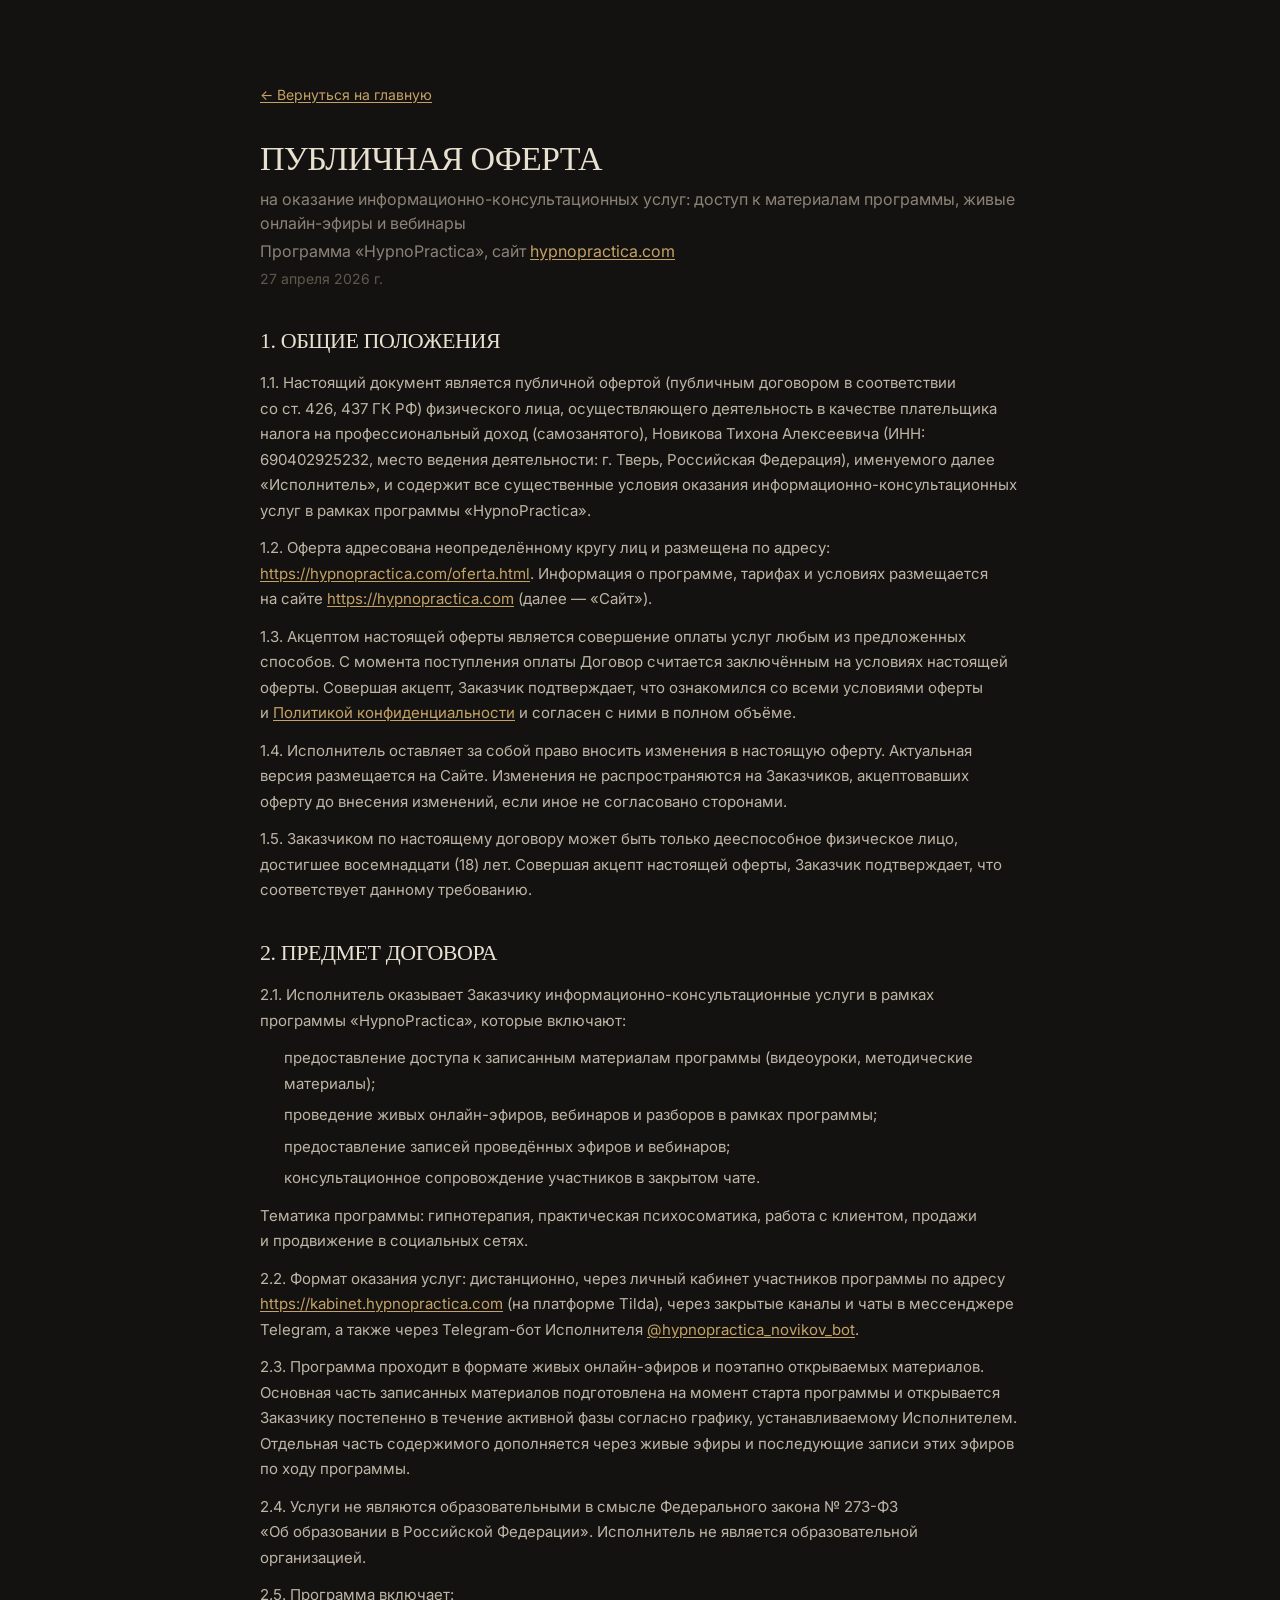
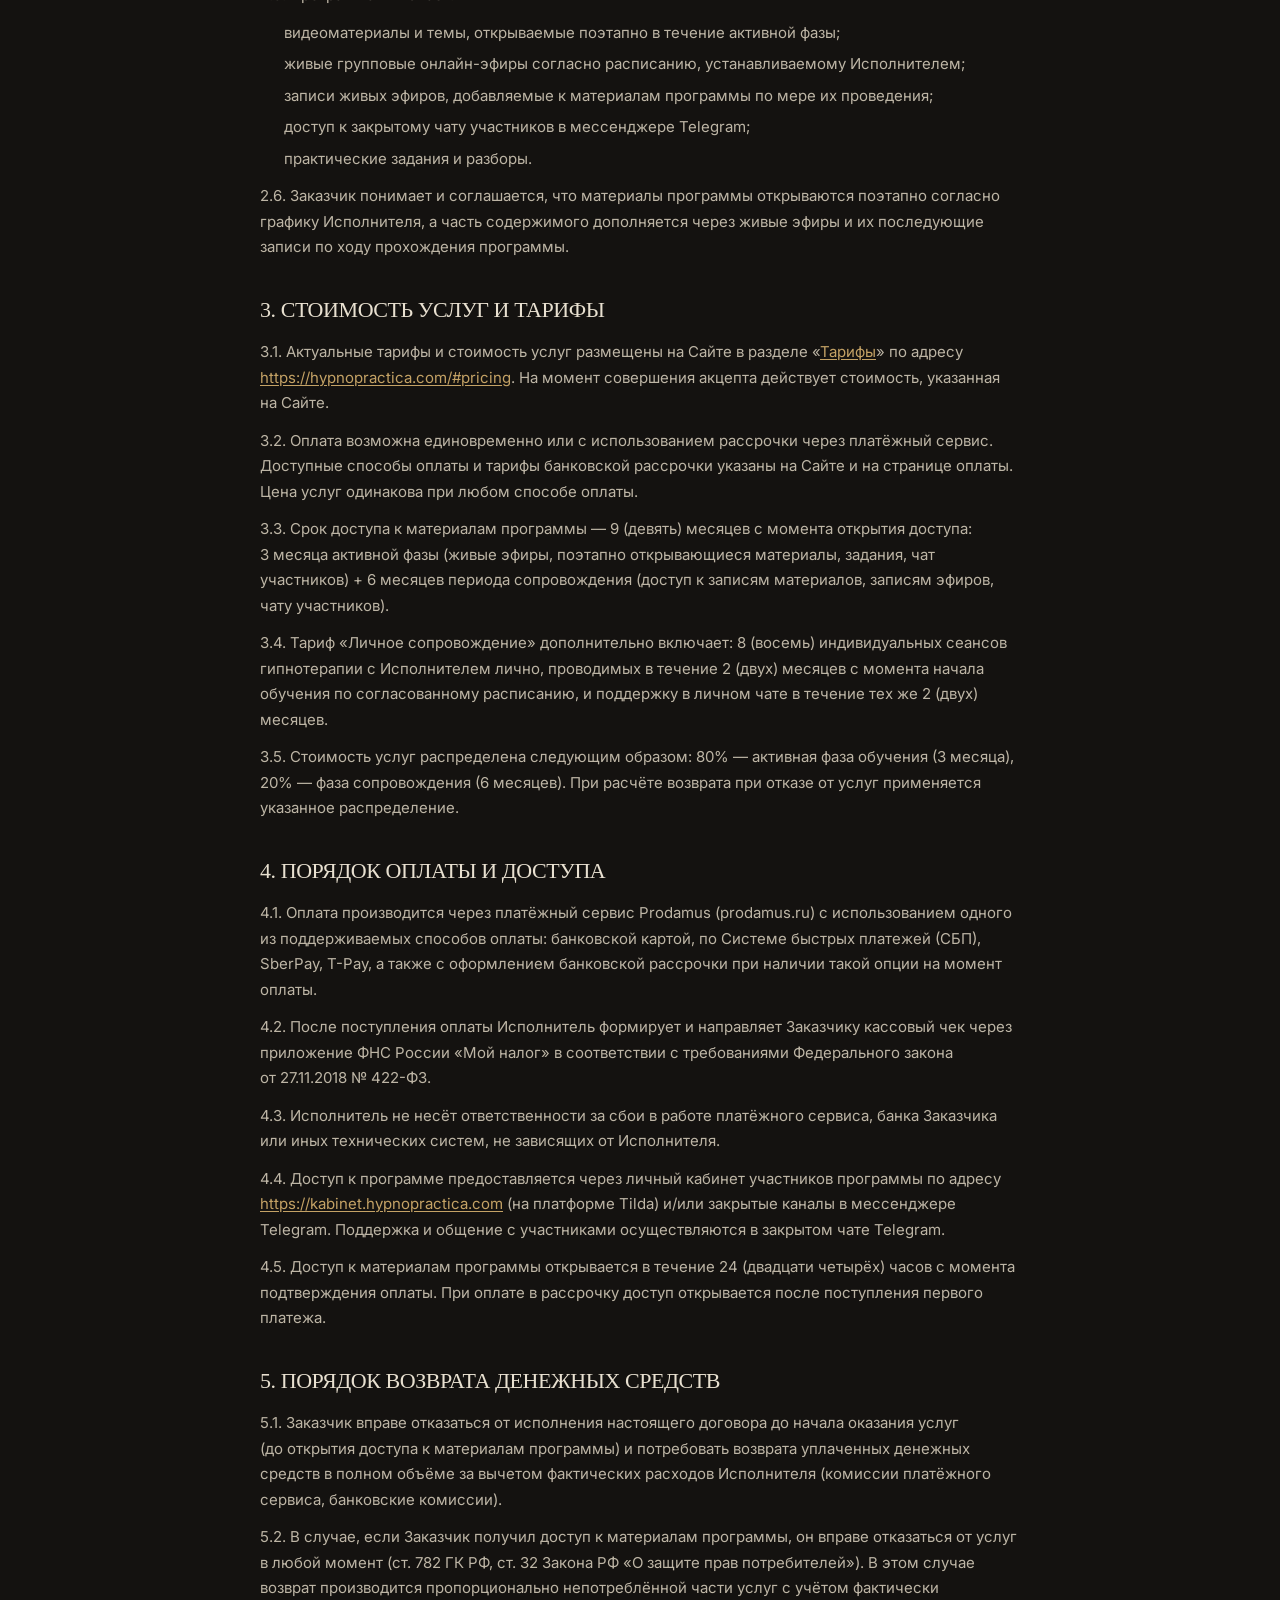
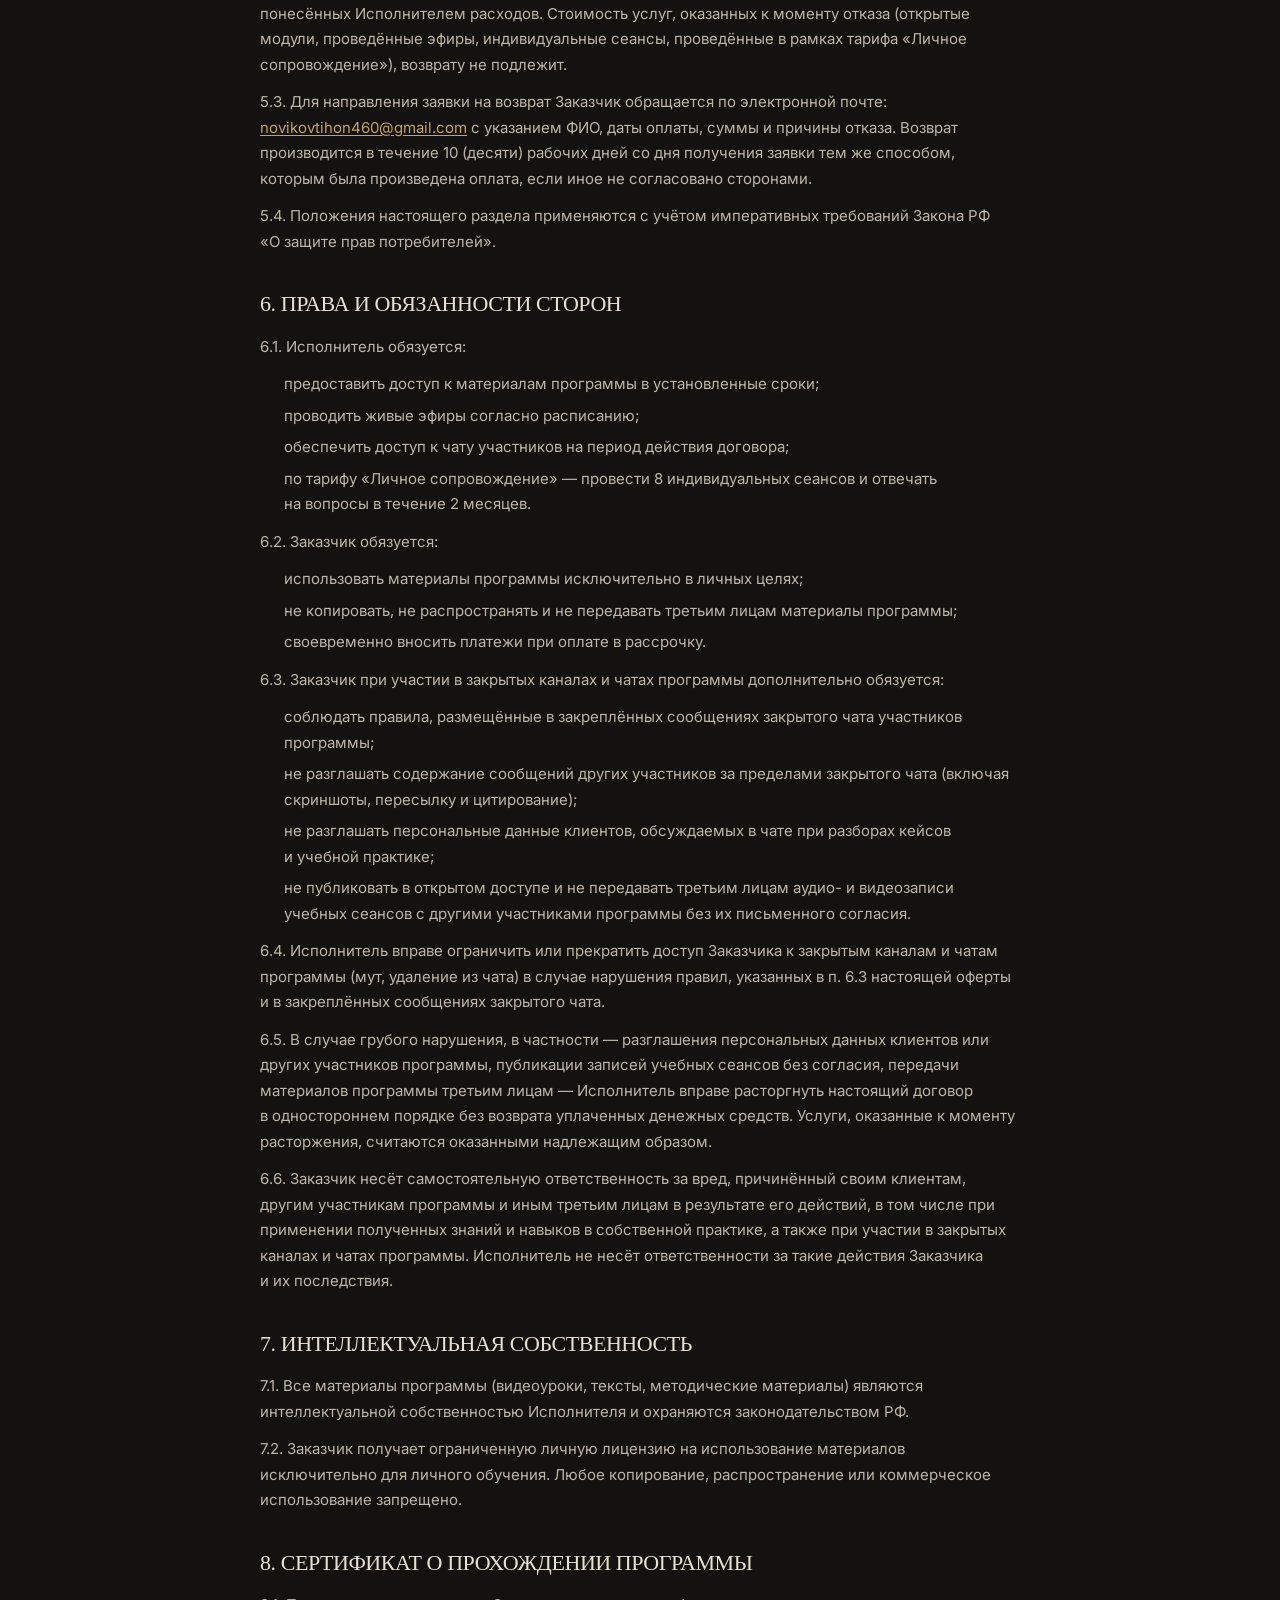
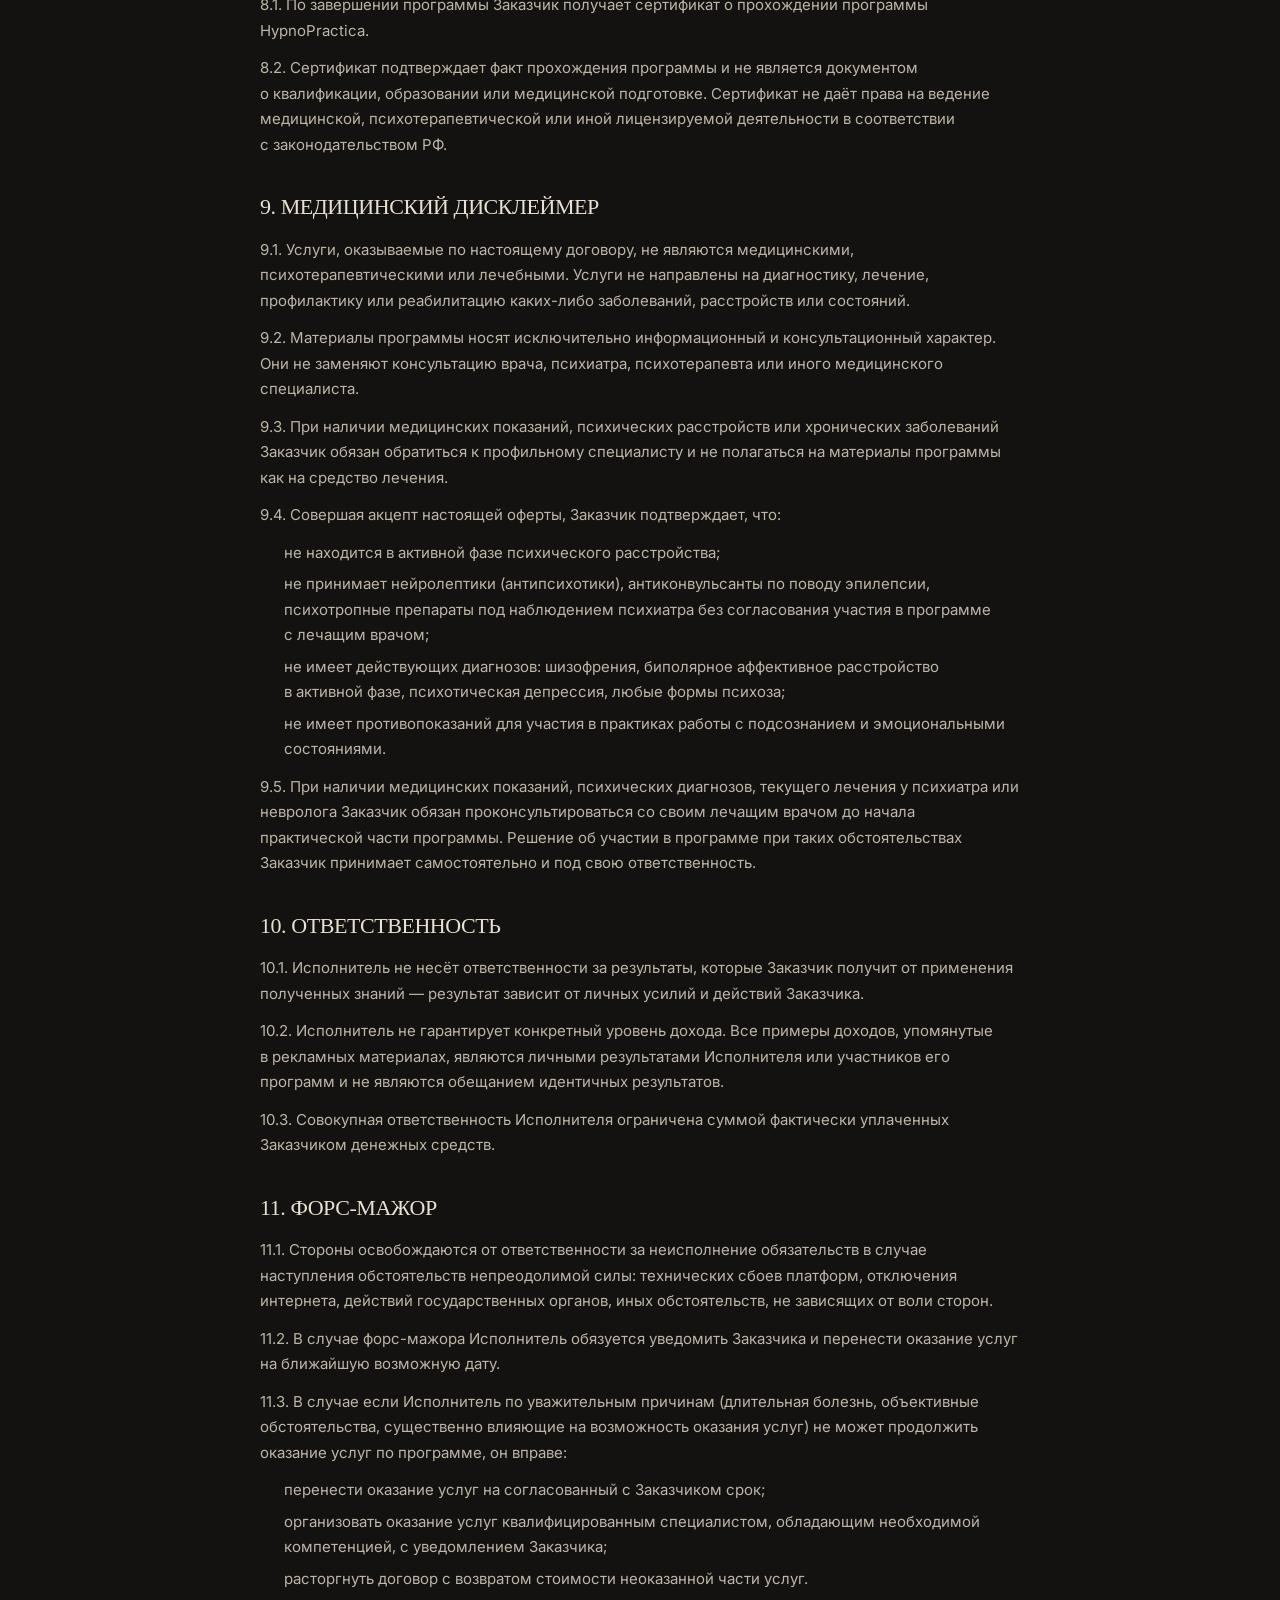
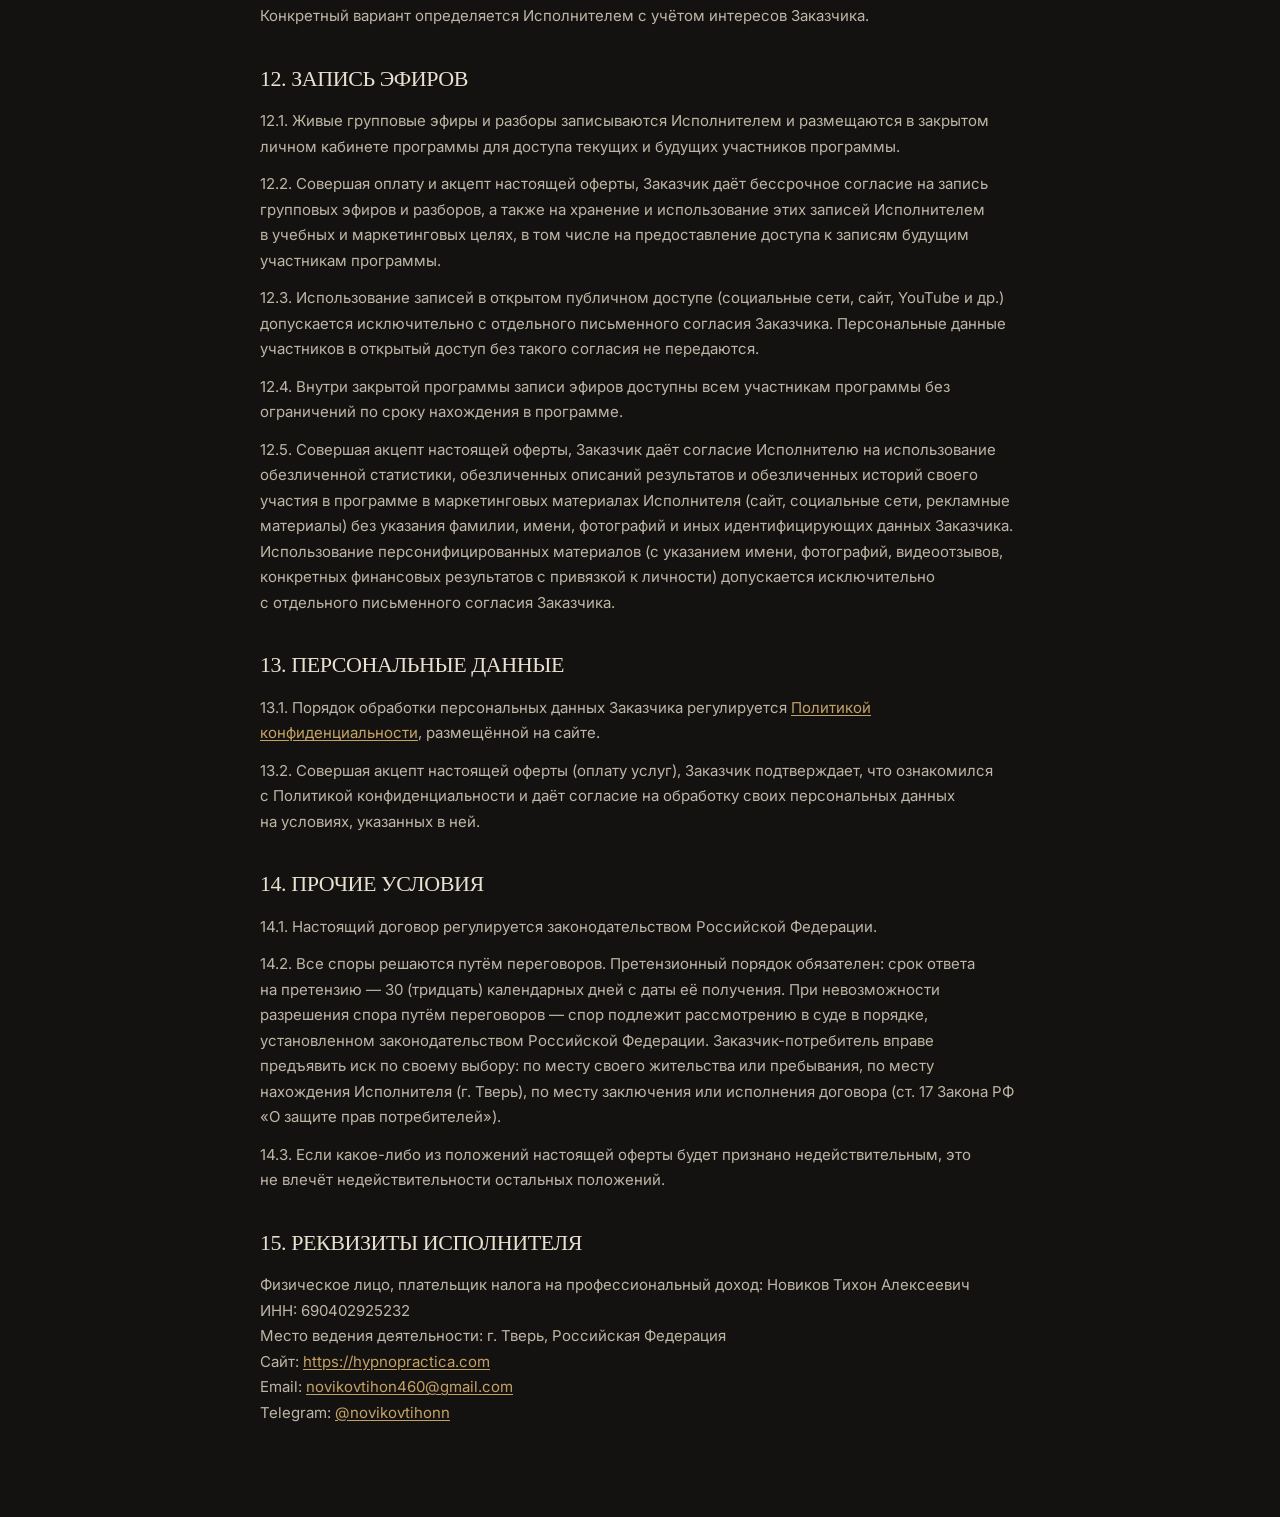
==== oferta.html @ 37e0759c "oferta: добавить п. 3.5 о распределении стоимости (80/20) Новый пункт фиксирует распределение стоимо" ====
<!DOCTYPE html>
<html lang="ru">
<head>
  <meta charset="UTF-8">
  <meta name="viewport" content="width=device-width, initial-scale=1.0">
  <title>Публичная оферта — HypnoPractica</title>
  <link rel="preconnect" href="https://fonts.googleapis.com">
  <link rel="preconnect" href="https://fonts.gstatic.com" crossorigin>
  <link href="https://fonts.googleapis.com/css2?family=Inter:wght@400;500;600;700&display=swap" rel="stylesheet">
  <link rel="stylesheet" href="css/reset.css">
  <link rel="stylesheet" href="css/variables.css">
  <link rel="stylesheet" href="css/global.css">
  <link rel="icon" href="img/favicon.svg" type="image/svg+xml">
  <style>
    .legal { max-width: 800px; margin: 0 auto; padding: 80px 20px 80px; }
    .legal h1 { font-family: var(--font-heading); font-size: clamp(26px, 3vw, 34px); color: var(--color-text); margin-bottom: 8px; letter-spacing: var(--tracking-tight); }
    .legal .legal__subtitle { font-size: 16px; color: var(--color-text-secondary); margin-bottom: 4px; line-height: 1.5; }
    .legal .legal__date { font-size: 14px; color: var(--color-text-muted); margin-bottom: 32px; }
    .legal h2 { font-family: var(--font-heading); font-size: clamp(18px, 2vw, 22px); color: var(--color-text); margin-top: 36px; margin-bottom: 16px; letter-spacing: var(--tracking-tight); }
    .legal p { color: var(--color-text-body); margin-bottom: 12px; line-height: var(--leading-normal); font-size: 15px; }
    .legal ul { padding-left: 24px; margin-bottom: 12px; }
    .legal li { color: var(--color-text-body); margin-bottom: 6px; line-height: var(--leading-normal); font-size: 15px; }
    .legal a { color: var(--color-gold); text-decoration: underline; text-underline-offset: 2px; }
    .legal a:hover { color: var(--color-gold-hover); }
    .legal__back { display: inline-block; margin-bottom: 32px; color: var(--color-gold); font-size: 14px; text-decoration: none; }
    .legal__back:hover { color: var(--color-gold-hover); }
  </style>
</head>
<body>
  <div class="legal">
    <a href="/" class="legal__back">&larr; Вернуться на главную</a>
    <h1>ПУБЛИЧНАЯ ОФЕРТА</h1>
    <p class="legal__subtitle">на оказание информационно-консультационных услуг: доступ к материалам программы, живые онлайн-эфиры и вебинары</p>
    <p class="legal__subtitle">Программа &laquo;HypnoPractica&raquo;, сайт <a href="https://hypnopractica.com">hypnopractica.com</a></p>
    <p class="legal__date">27 апреля 2026 г.</p>

    <h2>1. ОБЩИЕ ПОЛОЖЕНИЯ</h2>
    <p>1.1. Настоящий документ является публичной офертой (публичным договором в&nbsp;соответствии со&nbsp;ст.&nbsp;426, 437 ГК&nbsp;РФ) физического лица, осуществляющего деятельность в&nbsp;качестве плательщика налога на&nbsp;профессиональный доход (самозанятого), Новикова Тихона Алексеевича (ИНН: 690402925232, место ведения деятельности: г.&nbsp;Тверь, Российская Федерация), именуемого далее &laquo;Исполнитель&raquo;, и&nbsp;содержит все существенные условия оказания информационно-консультационных услуг в&nbsp;рамках программы &laquo;HypnoPractica&raquo;.</p>
    <p>1.2. Оферта адресована неопределённому кругу лиц и&nbsp;размещена по&nbsp;адресу: <a href="https://hypnopractica.com/oferta.html">https://hypnopractica.com/oferta.html</a>. Информация о&nbsp;программе, тарифах и&nbsp;условиях размещается на&nbsp;сайте <a href="https://hypnopractica.com">https://hypnopractica.com</a> (далее&nbsp;&mdash; &laquo;Сайт&raquo;).</p>
    <p>1.3. Акцептом настоящей оферты является совершение оплаты услуг любым из&nbsp;предложенных способов. С&nbsp;момента поступления оплаты Договор считается заключённым на&nbsp;условиях настоящей оферты. Совершая акцепт, Заказчик подтверждает, что ознакомился со&nbsp;всеми условиями оферты и&nbsp;<a href="privacy.html">Политикой конфиденциальности</a> и&nbsp;согласен с&nbsp;ними в&nbsp;полном объёме.</p>
    <p>1.4. Исполнитель оставляет за&nbsp;собой право вносить изменения в&nbsp;настоящую оферту. Актуальная версия размещается на&nbsp;Сайте. Изменения не&nbsp;распространяются на&nbsp;Заказчиков, акцептовавших оферту до&nbsp;внесения изменений, если иное не&nbsp;согласовано сторонами.</p>
    <p>1.5. Заказчиком по&nbsp;настоящему договору может быть только дееспособное физическое лицо, достигшее восемнадцати (18) лет. Совершая акцепт настоящей оферты, Заказчик подтверждает, что соответствует данному требованию.</p>

    <h2>2. ПРЕДМЕТ ДОГОВОРА</h2>
    <p>2.1. Исполнитель оказывает Заказчику информационно-консультационные услуги в&nbsp;рамках программы &laquo;HypnoPractica&raquo;, которые включают:</p>
    <ul>
      <li>предоставление доступа к&nbsp;записанным материалам программы (видеоуроки, методические материалы);</li>
      <li>проведение живых онлайн-эфиров, вебинаров и&nbsp;разборов в&nbsp;рамках программы;</li>
      <li>предоставление записей проведённых эфиров и&nbsp;вебинаров;</li>
      <li>консультационное сопровождение участников в&nbsp;закрытом чате.</li>
    </ul>
    <p>Тематика программы: гипнотерапия, практическая психосоматика, работа с&nbsp;клиентом, продажи и&nbsp;продвижение в&nbsp;социальных сетях.</p>
    <p>2.2. Формат оказания услуг: дистанционно, через личный кабинет участников программы по&nbsp;адресу <a href="https://kabinet.hypnopractica.com">https://kabinet.hypnopractica.com</a> (на&nbsp;платформе Tilda), через закрытые каналы и&nbsp;чаты в&nbsp;мессенджере Telegram, а&nbsp;также через Telegram-бот Исполнителя <a href="https://t.me/hypnopractica_novikov_bot">@hypnopractica_novikov_bot</a>.</p>
    <p>2.3. Программа проходит в&nbsp;формате живых онлайн-эфиров и&nbsp;поэтапно открываемых материалов. Основная часть записанных материалов подготовлена на&nbsp;момент старта программы и&nbsp;открывается Заказчику постепенно в&nbsp;течение активной фазы согласно графику, устанавливаемому Исполнителем. Отдельная часть содержимого дополняется через живые эфиры и&nbsp;последующие записи этих эфиров по&nbsp;ходу программы.</p>
    <p>2.4. Услуги не&nbsp;являются образовательными в&nbsp;смысле Федерального закона №&nbsp;273-ФЗ &laquo;Об&nbsp;образовании в&nbsp;Российской Федерации&raquo;. Исполнитель не&nbsp;является образовательной организацией.</p>
    <p>2.5. Программа включает:</p>
    <ul>
      <li>видеоматериалы и&nbsp;темы, открываемые поэтапно в&nbsp;течение активной фазы;</li>
      <li>живые групповые онлайн-эфиры согласно расписанию, устанавливаемому Исполнителем;</li>
      <li>записи живых эфиров, добавляемые к&nbsp;материалам программы по&nbsp;мере их&nbsp;проведения;</li>
      <li>доступ к&nbsp;закрытому чату участников в&nbsp;мессенджере Telegram;</li>
      <li>практические задания и&nbsp;разборы.</li>
    </ul>
    <p>2.6. Заказчик понимает и&nbsp;соглашается, что материалы программы открываются поэтапно согласно графику Исполнителя, а&nbsp;часть содержимого дополняется через живые эфиры и&nbsp;их&nbsp;последующие записи по&nbsp;ходу прохождения программы.</p>

    <h2>3. СТОИМОСТЬ УСЛУГ И&nbsp;ТАРИФЫ</h2>
    <p>3.1. Актуальные тарифы и&nbsp;стоимость услуг размещены на&nbsp;Сайте в&nbsp;разделе &laquo;<a href="/#pricing">Тарифы</a>&raquo; по&nbsp;адресу <a href="https://hypnopractica.com/#pricing">https://hypnopractica.com/#pricing</a>. На&nbsp;момент совершения акцепта действует стоимость, указанная на&nbsp;Сайте.</p>
    <p>3.2. Оплата возможна единовременно или с&nbsp;использованием рассрочки через платёжный сервис. Доступные способы оплаты и&nbsp;тарифы банковской рассрочки указаны на&nbsp;Сайте и&nbsp;на&nbsp;странице оплаты. Цена услуг одинакова при любом способе оплаты.</p>
    <p>3.3. Срок доступа к&nbsp;материалам программы&nbsp;&mdash; 9&nbsp;(девять) месяцев с&nbsp;момента открытия доступа: 3&nbsp;месяца активной фазы (живые эфиры, поэтапно открывающиеся материалы, задания, чат участников) + 6&nbsp;месяцев периода сопровождения (доступ к&nbsp;записям материалов, записям эфиров, чату участников).</p>
    <p>3.4. Тариф &laquo;Личное сопровождение&raquo; дополнительно включает: 8&nbsp;(восемь) индивидуальных сеансов гипнотерапии с&nbsp;Исполнителем лично, проводимых в&nbsp;течение 2&nbsp;(двух) месяцев с&nbsp;момента начала обучения по&nbsp;согласованному расписанию, и&nbsp;поддержку в&nbsp;личном чате в&nbsp;течение тех&nbsp;же 2&nbsp;(двух) месяцев.</p>
    <p>3.5. Стоимость услуг распределена следующим образом: 80%&nbsp;&mdash; активная фаза обучения (3&nbsp;месяца), 20%&nbsp;&mdash; фаза сопровождения (6&nbsp;месяцев). При расчёте возврата при отказе от&nbsp;услуг применяется указанное распределение.</p>

    <h2>4. ПОРЯДОК ОПЛАТЫ И&nbsp;ДОСТУПА</h2>
    <p>4.1. Оплата производится через платёжный сервис Prodamus (prodamus.ru) с&nbsp;использованием одного из&nbsp;поддерживаемых способов оплаты: банковской картой, по&nbsp;Системе быстрых платежей (СБП), SberPay, T-Pay, а&nbsp;также с&nbsp;оформлением банковской рассрочки при наличии такой опции на&nbsp;момент оплаты.</p>
    <p>4.2. После поступления оплаты Исполнитель формирует и&nbsp;направляет Заказчику кассовый чек через приложение ФНС России &laquo;Мой налог&raquo; в&nbsp;соответствии с&nbsp;требованиями Федерального закона от&nbsp;27.11.2018 №&nbsp;422-ФЗ.</p>
    <p>4.3. Исполнитель не&nbsp;несёт ответственности за&nbsp;сбои в&nbsp;работе платёжного сервиса, банка Заказчика или иных технических систем, не&nbsp;зависящих от&nbsp;Исполнителя.</p>
    <p>4.4. Доступ к&nbsp;программе предоставляется через личный кабинет участников программы по&nbsp;адресу <a href="https://kabinet.hypnopractica.com">https://kabinet.hypnopractica.com</a> (на&nbsp;платформе Tilda) и/или закрытые каналы в&nbsp;мессенджере Telegram. Поддержка и&nbsp;общение с&nbsp;участниками осуществляются в&nbsp;закрытом чате Telegram.</p>
    <p>4.5. Доступ к&nbsp;материалам программы открывается в&nbsp;течение 24&nbsp;(двадцати четырёх) часов с&nbsp;момента подтверждения оплаты. При оплате в&nbsp;рассрочку доступ открывается после поступления первого платежа.</p>

    <h2>5. ПОРЯДОК ВОЗВРАТА ДЕНЕЖНЫХ СРЕДСТВ</h2>
    <p>5.1. Заказчик вправе отказаться от&nbsp;исполнения настоящего договора до&nbsp;начала оказания услуг (до&nbsp;открытия доступа к&nbsp;материалам программы) и&nbsp;потребовать возврата уплаченных денежных средств в&nbsp;полном объёме за&nbsp;вычетом фактических расходов Исполнителя (комиссии платёжного сервиса, банковские комиссии).</p>
    <p>5.2. В&nbsp;случае, если Заказчик получил доступ к&nbsp;материалам программы, он&nbsp;вправе отказаться от&nbsp;услуг в&nbsp;любой момент (ст.&nbsp;782 ГК&nbsp;РФ, ст.&nbsp;32 Закона РФ &laquo;О&nbsp;защите прав потребителей&raquo;). В&nbsp;этом случае возврат производится пропорционально непотреблённой части услуг с&nbsp;учётом фактически понесённых Исполнителем расходов. Стоимость услуг, оказанных к&nbsp;моменту отказа (открытые модули, проведённые эфиры, индивидуальные сеансы, проведённые в&nbsp;рамках тарифа &laquo;Личное сопровождение&raquo;), возврату не&nbsp;подлежит.</p>
    <p>5.3. Для направления заявки на&nbsp;возврат Заказчик обращается по&nbsp;электронной почте: <a href="mailto:novikovtihon460@gmail.com">novikovtihon460@gmail.com</a> с&nbsp;указанием ФИО, даты оплаты, суммы и&nbsp;причины отказа. Возврат производится в&nbsp;течение 10&nbsp;(десяти) рабочих дней со&nbsp;дня получения заявки тем&nbsp;же способом, которым была произведена оплата, если иное не&nbsp;согласовано сторонами.</p>
    <p>5.4. Положения настоящего раздела применяются с&nbsp;учётом императивных требований Закона РФ &laquo;О&nbsp;защите прав потребителей&raquo;.</p>

    <h2>6. ПРАВА И&nbsp;ОБЯЗАННОСТИ СТОРОН</h2>
    <p>6.1. Исполнитель обязуется:</p>
    <ul>
      <li>предоставить доступ к&nbsp;материалам программы в&nbsp;установленные сроки;</li>
      <li>проводить живые эфиры согласно расписанию;</li>
      <li>обеспечить доступ к&nbsp;чату участников на&nbsp;период действия договора;</li>
      <li>по&nbsp;тарифу &laquo;Личное сопровождение&raquo;&nbsp;&mdash; провести 8&nbsp;индивидуальных сеансов и&nbsp;отвечать на&nbsp;вопросы в&nbsp;течение 2&nbsp;месяцев.</li>
    </ul>
    <p>6.2. Заказчик обязуется:</p>
    <ul>
      <li>использовать материалы программы исключительно в&nbsp;личных целях;</li>
      <li>не&nbsp;копировать, не&nbsp;распространять и&nbsp;не&nbsp;передавать третьим лицам материалы программы;</li>
      <li>своевременно вносить платежи при оплате в&nbsp;рассрочку.</li>
    </ul>
    <p>6.3. Заказчик при участии в&nbsp;закрытых каналах и&nbsp;чатах программы дополнительно обязуется:</p>
    <ul>
      <li>соблюдать правила, размещённые в&nbsp;закреплённых сообщениях закрытого чата участников программы;</li>
      <li>не&nbsp;разглашать содержание сообщений других участников за&nbsp;пределами закрытого чата (включая скриншоты, пересылку и&nbsp;цитирование);</li>
      <li>не&nbsp;разглашать персональные данные клиентов, обсуждаемых в&nbsp;чате при разборах кейсов и&nbsp;учебной практике;</li>
      <li>не&nbsp;публиковать в&nbsp;открытом доступе и&nbsp;не&nbsp;передавать третьим лицам аудио- и&nbsp;видеозаписи учебных сеансов с&nbsp;другими участниками программы без их&nbsp;письменного согласия.</li>
    </ul>
    <p>6.4. Исполнитель вправе ограничить или прекратить доступ Заказчика к&nbsp;закрытым каналам и&nbsp;чатам программы (мут, удаление из&nbsp;чата) в&nbsp;случае нарушения правил, указанных в&nbsp;п.&nbsp;6.3 настоящей оферты и&nbsp;в&nbsp;закреплённых сообщениях закрытого чата.</p>
    <p>6.5. В&nbsp;случае грубого нарушения, в&nbsp;частности&nbsp;&mdash; разглашения персональных данных клиентов или других участников программы, публикации записей учебных сеансов без согласия, передачи материалов программы третьим лицам&nbsp;&mdash; Исполнитель вправе расторгнуть настоящий договор в&nbsp;одностороннем порядке без возврата уплаченных денежных средств. Услуги, оказанные к&nbsp;моменту расторжения, считаются оказанными надлежащим образом.</p>
    <p>6.6. Заказчик несёт самостоятельную ответственность за&nbsp;вред, причинённый своим клиентам, другим участникам программы и&nbsp;иным третьим лицам в&nbsp;результате его действий, в&nbsp;том числе при применении полученных знаний и&nbsp;навыков в&nbsp;собственной практике, а&nbsp;также при участии в&nbsp;закрытых каналах и&nbsp;чатах программы. Исполнитель не&nbsp;несёт ответственности за&nbsp;такие действия Заказчика и&nbsp;их&nbsp;последствия.</p>

    <h2>7. ИНТЕЛЛЕКТУАЛЬНАЯ СОБСТВЕННОСТЬ</h2>
    <p>7.1. Все материалы программы (видеоуроки, тексты, методические материалы) являются интеллектуальной собственностью Исполнителя и&nbsp;охраняются законодательством РФ.</p>
    <p>7.2. Заказчик получает ограниченную личную лицензию на&nbsp;использование материалов исключительно для личного обучения. Любое копирование, распространение или коммерческое использование запрещено.</p>

    <h2>8. СЕРТИФИКАТ О&nbsp;ПРОХОЖДЕНИИ ПРОГРАММЫ</h2>
    <p>8.1. По&nbsp;завершении программы Заказчик получает сертификат о&nbsp;прохождении программы HypnoPractica.</p>
    <p>8.2. Сертификат подтверждает факт прохождения программы и&nbsp;не&nbsp;является документом о&nbsp;квалификации, образовании или медицинской подготовке. Сертификат не&nbsp;даёт права на&nbsp;ведение медицинской, психотерапевтической или иной лицензируемой деятельности в&nbsp;соответствии с&nbsp;законодательством РФ.</p>

    <h2>9. МЕДИЦИНСКИЙ ДИСКЛЕЙМЕР</h2>
    <p>9.1. Услуги, оказываемые по&nbsp;настоящему договору, не&nbsp;являются медицинскими, психотерапевтическими или лечебными. Услуги не&nbsp;направлены на&nbsp;диагностику, лечение, профилактику или реабилитацию каких-либо заболеваний, расстройств или состояний.</p>
    <p>9.2. Материалы программы носят исключительно информационный и&nbsp;консультационный характер. Они не&nbsp;заменяют консультацию врача, психиатра, психотерапевта или иного медицинского специалиста.</p>
    <p>9.3. При наличии медицинских показаний, психических расстройств или хронических заболеваний Заказчик обязан обратиться к&nbsp;профильному специалисту и&nbsp;не&nbsp;полагаться на&nbsp;материалы программы как на&nbsp;средство лечения.</p>
    <p>9.4. Совершая акцепт настоящей оферты, Заказчик подтверждает, что:</p>
    <ul>
      <li>не&nbsp;находится в&nbsp;активной фазе психического расстройства;</li>
      <li>не&nbsp;принимает нейролептики (антипсихотики), антиконвульсанты по&nbsp;поводу эпилепсии, психотропные препараты под наблюдением психиатра без согласования участия в&nbsp;программе с&nbsp;лечащим врачом;</li>
      <li>не&nbsp;имеет действующих диагнозов: шизофрения, биполярное аффективное расстройство в&nbsp;активной фазе, психотическая депрессия, любые формы психоза;</li>
      <li>не&nbsp;имеет противопоказаний для участия в&nbsp;практиках работы с&nbsp;подсознанием и&nbsp;эмоциональными состояниями.</li>
    </ul>
    <p>9.5. При наличии медицинских показаний, психических диагнозов, текущего лечения у&nbsp;психиатра или невролога Заказчик обязан проконсультироваться со&nbsp;своим лечащим врачом до&nbsp;начала практической части программы. Решение об&nbsp;участии в&nbsp;программе при таких обстоятельствах Заказчик принимает самостоятельно и&nbsp;под свою ответственность.</p>

    <h2>10. ОТВЕТСТВЕННОСТЬ</h2>
    <p>10.1. Исполнитель не&nbsp;несёт ответственности за&nbsp;результаты, которые Заказчик получит от&nbsp;применения полученных знаний&nbsp;&mdash; результат зависит от&nbsp;личных усилий и&nbsp;действий Заказчика.</p>
    <p>10.2. Исполнитель не&nbsp;гарантирует конкретный уровень дохода. Все примеры доходов, упомянутые в&nbsp;рекламных материалах, являются личными результатами Исполнителя или участников его программ и&nbsp;не&nbsp;являются обещанием идентичных результатов.</p>
    <p>10.3. Совокупная ответственность Исполнителя ограничена суммой фактически уплаченных Заказчиком денежных средств.</p>

    <h2>11. ФОРС-МАЖОР</h2>
    <p>11.1. Стороны освобождаются от&nbsp;ответственности за&nbsp;неисполнение обязательств в&nbsp;случае наступления обстоятельств непреодолимой силы: технических сбоев платформ, отключения интернета, действий государственных органов, иных обстоятельств, не&nbsp;зависящих от&nbsp;воли сторон.</p>
    <p>11.2. В&nbsp;случае форс-мажора Исполнитель обязуется уведомить Заказчика и&nbsp;перенести оказание услуг на&nbsp;ближайшую возможную дату.</p>
    <p>11.3. В&nbsp;случае если Исполнитель по&nbsp;уважительным причинам (длительная болезнь, объективные обстоятельства, существенно влияющие на&nbsp;возможность оказания услуг) не&nbsp;может продолжить оказание услуг по&nbsp;программе, он&nbsp;вправе:</p>
    <ul>
      <li>перенести оказание услуг на&nbsp;согласованный с&nbsp;Заказчиком срок;</li>
      <li>организовать оказание услуг квалифицированным специалистом, обладающим необходимой компетенцией, с&nbsp;уведомлением Заказчика;</li>
      <li>расторгнуть договор с&nbsp;возвратом стоимости неоказанной части услуг.</li>
    </ul>
    <p>Конкретный вариант определяется Исполнителем с&nbsp;учётом интересов Заказчика.</p>

    <h2>12. ЗАПИСЬ ЭФИРОВ</h2>
    <p>12.1. Живые групповые эфиры и&nbsp;разборы записываются Исполнителем и&nbsp;размещаются в&nbsp;закрытом личном кабинете программы для доступа текущих и&nbsp;будущих участников программы.</p>
    <p>12.2. Совершая оплату и&nbsp;акцепт настоящей оферты, Заказчик даёт бессрочное согласие на&nbsp;запись групповых эфиров и&nbsp;разборов, а&nbsp;также на&nbsp;хранение и&nbsp;использование этих записей Исполнителем в&nbsp;учебных и&nbsp;маркетинговых целях, в&nbsp;том числе на&nbsp;предоставление доступа к&nbsp;записям будущим участникам программы.</p>
    <p>12.3. Использование записей в&nbsp;открытом публичном доступе (социальные сети, сайт, YouTube и&nbsp;др.) допускается исключительно с&nbsp;отдельного письменного согласия Заказчика. Персональные данные участников в&nbsp;открытый доступ без такого согласия не&nbsp;передаются.</p>
    <p>12.4. Внутри закрытой программы записи эфиров доступны всем участникам программы без ограничений по&nbsp;сроку нахождения в&nbsp;программе.</p>
    <p>12.5. Совершая акцепт настоящей оферты, Заказчик даёт согласие Исполнителю на&nbsp;использование обезличенной статистики, обезличенных описаний результатов и&nbsp;обезличенных историй своего участия в&nbsp;программе в&nbsp;маркетинговых материалах Исполнителя (сайт, социальные сети, рекламные материалы) без указания фамилии, имени, фотографий и&nbsp;иных идентифицирующих данных Заказчика. Использование персонифицированных материалов (с&nbsp;указанием имени, фотографий, видеоотзывов, конкретных финансовых результатов с&nbsp;привязкой к&nbsp;личности) допускается исключительно с&nbsp;отдельного письменного согласия Заказчика.</p>

    <h2>13. ПЕРСОНАЛЬНЫЕ ДАННЫЕ</h2>
    <p>13.1. Порядок обработки персональных данных Заказчика регулируется <a href="privacy.html">Политикой конфиденциальности</a>, размещённой на&nbsp;сайте.</p>
    <p>13.2. Совершая акцепт настоящей оферты (оплату услуг), Заказчик подтверждает, что ознакомился с&nbsp;Политикой конфиденциальности и&nbsp;даёт согласие на&nbsp;обработку своих персональных данных на&nbsp;условиях, указанных в&nbsp;ней.</p>

    <h2>14. ПРОЧИЕ УСЛОВИЯ</h2>
    <p>14.1. Настоящий договор регулируется законодательством Российской Федерации.</p>
    <p>14.2. Все споры решаются путём переговоров. Претензионный порядок обязателен: срок ответа на&nbsp;претензию&nbsp;&mdash; 30&nbsp;(тридцать) календарных дней с&nbsp;даты её&nbsp;получения. При невозможности разрешения спора путём переговоров&nbsp;&mdash; спор подлежит рассмотрению в&nbsp;суде в&nbsp;порядке, установленном законодательством Российской Федерации. Заказчик-потребитель вправе предъявить иск по&nbsp;своему выбору: по&nbsp;месту своего жительства или пребывания, по&nbsp;месту нахождения Исполнителя (г.&nbsp;Тверь), по&nbsp;месту заключения или исполнения договора (ст.&nbsp;17 Закона РФ &laquo;О&nbsp;защите прав потребителей&raquo;).</p>
    <p>14.3. Если какое-либо из&nbsp;положений настоящей оферты будет признано недействительным, это не&nbsp;влечёт недействительности остальных положений.</p>

    <h2>15. РЕКВИЗИТЫ ИСПОЛНИТЕЛЯ</h2>
    <p>Физическое лицо, плательщик налога на&nbsp;профессиональный доход: Новиков Тихон Алексеевич<br>
    ИНН: 690402925232<br>
    Место ведения деятельности: г.&nbsp;Тверь, Российская Федерация<br>
    Сайт: <a href="https://hypnopractica.com">https://hypnopractica.com</a><br>
    Email: <a href="mailto:novikovtihon460@gmail.com">novikovtihon460@gmail.com</a><br>
    Telegram: <a href="https://t.me/novikovtihonn">@novikovtihonn</a></p>
  </div>
</body>
</html>
---- css/variables.css ----
:root {
  /* ===== DARK LUXURY PALETTE ===== */
  --color-bg: #141210;
  --color-bg-card: #1E1C18;
  --color-bg-elevated: #262420;
  --color-bg-surface: #1A1816;
  --color-bg-warm: #1C1A16;

  --color-text: #E8E0D0;
  --color-text-body: #BDB5A5;
  --color-text-secondary: #8A8276;
  --color-text-muted: #5E584E;

  --color-gold: #C4A265;
  --color-gold-hover: #D4B575;
  --color-gold-light: rgba(196, 162, 101, 0.10);
  --color-gold-border: rgba(196, 162, 101, 0.20);
  --color-gold-glow: rgba(196, 162, 101, 0.06);

  --color-border: rgba(255, 255, 255, 0.06);
  --color-border-hover: rgba(196, 162, 101, 0.30);

  /* ===== GRADIENTS ===== */
  --gradient-cta: linear-gradient(135deg, #C4A265 0%, #A8873F 100%);
  --gradient-cta-hover: linear-gradient(135deg, #D4B575 0%, #C4A265 100%);
  --gradient-surface: linear-gradient(180deg, var(--color-bg-card) 0%, var(--color-bg) 100%);
  --gradient-hero-glow: radial-gradient(ellipse at 50% 40%, rgba(196,162,101,0.06) 0%, transparent 60%);

  /* ===== SHADOWS ===== */
  --shadow-sm: 0 2px 12px rgba(0,0,0,0.3);
  --shadow-md: 0 8px 32px rgba(0,0,0,0.4);
  --shadow-lg: 0 20px 60px rgba(0,0,0,0.5);
  --shadow-gold: 0 4px 24px rgba(196,162,101,0.20);
  --shadow-gold-hover: 0 8px 40px rgba(196,162,101,0.30);
  --shadow-inset: inset 0 1px 0 rgba(255,255,255,0.03);

  /* ===== TYPOGRAPHY ===== */
  --font-heading: 'DM Serif Display', Georgia, serif;
  --font-body: 'Inter', -apple-system, BlinkMacSystemFont, sans-serif;

  --size-display: clamp(42px, 5vw, 64px);
  --size-h1: clamp(36px, 4.5vw, 56px);
  --size-h2: clamp(30px, 3.5vw, 46px);
  --size-h3: clamp(20px, 2.2vw, 24px);
  --size-body: 17px;
  --size-body-lg: 19px;
  --size-small: 15px;
  --size-xs: 13px;

  --weight-regular: 400;
  --weight-medium: 500;
  --weight-semibold: 600;
  --weight-bold: 700;

  --leading-tight: 1.18;
  --leading-snug: 1.3;
  --leading-normal: 1.7;
  --leading-loose: 1.85;

  --tracking-tight: -0.02em;
  --tracking-wide: 0.06em;
  --tracking-caps: 0.16em;

  /* ===== SPACING ===== */
  --max-width: 1200px;
  --max-width-text: 800px;
  --gutter: clamp(24px, 5vw, 64px);
  --section-py: clamp(36px, 4.5vw, 56px);
  --card-pad: clamp(28px, 3.5vw, 44px);
  --radius: 16px;
  --radius-sm: 10px;
  --radius-btn: 12px;

  /* ===== MOTION ===== */
  --ease-out: cubic-bezier(0.16, 1, 0.3, 1);
  --ease-spring: cubic-bezier(0.34, 1.56, 0.64, 1);
  --duration-fast: 0.2s;
  --duration: 0.5s;
  --duration-slow: 0.8s;

  /* ===== Z ===== */
  --z-bg: -2;
  --z-decor: -1;
  --z-content: 1;
  --z-float: 90;
  --z-header: 100;
  --z-modal: 200;
}
---- css/global.css ----
/* ===== BASE ===== */
body {
  font-family: var(--font-body);
  font-size: var(--size-body);
  font-weight: var(--weight-regular);
  line-height: var(--leading-normal);
  color: var(--color-text-body);
  background: var(--color-bg);
  overflow-x: hidden;
  -webkit-font-smoothing: antialiased;
  -moz-osx-font-smoothing: grayscale;
  text-rendering: optimizeLegibility;
}

.container {
  max-width: var(--max-width);
  margin: 0 auto;
  padding: 0 var(--gutter);
}

/* ===== HEADINGS ===== */
h1, .h1 {
  font-family: var(--font-heading);
  font-size: var(--size-h1);
  font-weight: var(--weight-regular);
  line-height: var(--leading-tight);
  letter-spacing: var(--tracking-tight);
  color: var(--color-text);
}

h2, .h2 {
  font-family: var(--font-heading);
  font-size: var(--size-h2);
  font-weight: var(--weight-regular);
  line-height: 1.25;
  letter-spacing: var(--tracking-tight);
  color: var(--color-text);
}

h3, .h3 {
  font-family: var(--font-body);
  font-size: var(--size-h3);
  font-weight: var(--weight-semibold);
  line-height: 1.35;
  color: var(--color-text);
}

/* ===== TEXT ACCENTS ===== */
.gold { color: var(--color-gold); }
.gold-italic { color: var(--color-gold); font-style: italic; }
.accent { color: var(--color-gold-hover); font-weight: var(--weight-semibold); }
.accent-italic { color: var(--color-gold-hover); font-style: italic; }

/* ===== SECTIONS ===== */
.section {
  padding: var(--section-py) 0;
  position: relative;
  overflow: hidden;
}

.section--elevated {
  background: var(--color-bg-card);
}

.section__header {
  text-align: center;
  margin-bottom: clamp(24px, 3vw, 36px);
}

.section__header h2 {
  margin-bottom: 20px;
}

.section__header p {
  color: var(--color-text-secondary);
  font-size: var(--size-body);
  max-width: var(--max-width-text);
  margin: 0 auto;
  line-height: var(--leading-loose);
}

/* ===== SCROLL ANIMATIONS ===== */
[data-animate] {
  opacity: 0;
  transform: translateY(36px);
  transition: opacity var(--duration-slow) var(--ease-out),
              transform var(--duration-slow) var(--ease-out);
}

[data-animate="fade-left"] { transform: translateX(-36px); }
[data-animate="fade-right"] { transform: translateX(36px); }
[data-animate="scale"] { transform: scale(0.95); }
[data-animate="none"] { transform: none; }

[data-animate].is-visible {
  opacity: 1;
  transform: none;
}

/* ===== SELECTION ===== */
::selection {
  background: var(--color-gold);
  color: var(--color-bg);
}

/* ===== SHIMMER ON GOLD HEADINGS ===== */
.shimmer {
  position: relative;
  display: inline;
  background: linear-gradient(
    120deg,
    var(--color-gold) 0%,
    var(--color-gold) 40%,
    #EAD9A6 50%,
    var(--color-gold) 60%,
    var(--color-gold) 100%
  );
  background-size: 200% 100%;
  -webkit-background-clip: text;
  background-clip: text;
  -webkit-text-fill-color: transparent;
  animation: shimmer 4s ease-in-out infinite;
}

@keyframes shimmer {
  0%, 100% { background-position: 200% center; }
  50% { background-position: -200% center; }
}

/* ===== FLOATING DECORATIONS ===== */
@keyframes floatSlow {
  0%, 100% { transform: translate(0, 0) rotate(0deg); }
  25% { transform: translate(8px, -12px) rotate(1deg); }
  50% { transform: translate(-4px, -20px) rotate(-1deg); }
  75% { transform: translate(-10px, -8px) rotate(0.5deg); }
}

@keyframes floatReverse {
  0%, 100% { transform: translate(0, 0) rotate(0deg); }
  25% { transform: translate(-10px, 8px) rotate(-1deg); }
  50% { transform: translate(6px, 16px) rotate(1deg); }
  75% { transform: translate(12px, 4px) rotate(-0.5deg); }
}

.decor-circle { animation: floatSlow 12s ease-in-out infinite; }
.hero__decor-circle { animation: floatSlow 14s ease-in-out infinite; }
.hero__decor-circle--sm { animation: floatReverse 10s ease-in-out infinite; }
.hero__decor-circle--lg { animation: floatSlow 18s ease-in-out infinite; }
.decor-dots { animation: floatReverse 16s ease-in-out infinite; }

/* ===== PULSING TIMELINE DOTS ===== */
@keyframes pulseDot {
  0%, 100% { box-shadow: 0 0 0 0 rgba(196, 162, 101, 0.4); }
  50% { box-shadow: 0 0 0 8px rgba(196, 162, 101, 0); }
}

.format__step-dot { animation: pulseDot 3s ease-in-out infinite; }
.format__step:nth-child(2) .format__step-dot { animation-delay: 0.5s; }
.format__step:nth-child(3) .format__step-dot { animation-delay: 1s; }
.format__step:nth-child(4) .format__step-dot { animation-delay: 1.5s; }

/* ===== CARD GLOW ON HOVER ===== */
@keyframes glowPulse {
  0%, 100% { box-shadow: var(--shadow-sm), 0 0 0 rgba(196,162,101,0); }
  50% { box-shadow: var(--shadow-md), 0 0 30px rgba(196,162,101,0.08); }
}

.card:hover {
  animation: glowPulse 2s ease-in-out infinite;
}

/* ===== ANIMATED GOLD LINE ===== */
.gold-line {
  height: 1px;
  background: linear-gradient(90deg, transparent, var(--color-gold), transparent);
  max-width: 200px;
  margin: 0 auto;
  transform: scaleX(0);
  transition: transform 1s var(--ease-out);
}

.gold-line.is-visible {
  transform: scaleX(1);
}

/* ===== SCROLL PROGRESS BAR ===== */
.scroll-progress {
  position: fixed;
  top: 0; left: 0;
  height: 2px;
  background: var(--gradient-cta);
  z-index: 999;
  width: 0%;
}

/* ===== SCROLLBAR ===== */
::-webkit-scrollbar { width: 6px; }
::-webkit-scrollbar-track { background: var(--color-bg); }
::-webkit-scrollbar-thumb { background: var(--color-text-muted); border-radius: 3px; }
::-webkit-scrollbar-thumb:hover { background: var(--color-gold); }

/* ===== BG TYPOGRAPHY (large faded text behind sections) ===== */
.bg-text {
  position: absolute;
  font-family: var(--font-heading);
  font-size: clamp(80px, 12vw, 180px);
  font-weight: var(--weight-regular);
  color: rgba(196, 162, 101, 0.03);
  white-space: nowrap;
  pointer-events: none;
  z-index: var(--z-bg);
  user-select: none;
  line-height: 1;
}

/* ===== PHOTO PLACEHOLDER ===== */
.photo-placeholder {
  background: var(--color-bg-elevated);
  display: flex;
  align-items: center;
  justify-content: center;
  color: var(--color-text-muted);
  font-size: var(--size-small);
  border: 1px dashed var(--color-border);
  border-radius: var(--radius);
}

/* ===== SECTION WITH BG IMAGE OVERLAY ===== */
.section--bg-image {
  position: relative;
}

.section--bg-image .section__bg {
  position: absolute;
  inset: 0;
  z-index: var(--z-bg);
  background-size: cover;
  background-position: center;
  opacity: 0.15;
}

.section--bg-image .section__bg::after {
  content: '';
  position: absolute;
  inset: 0;
  background: linear-gradient(180deg, var(--color-bg) 0%, rgba(20,18,16,0.7) 30%, rgba(20,18,16,0.7) 70%, var(--color-bg) 100%);
}

.section--bg-image .container {
  position: relative;
  z-index: var(--z-content);
}
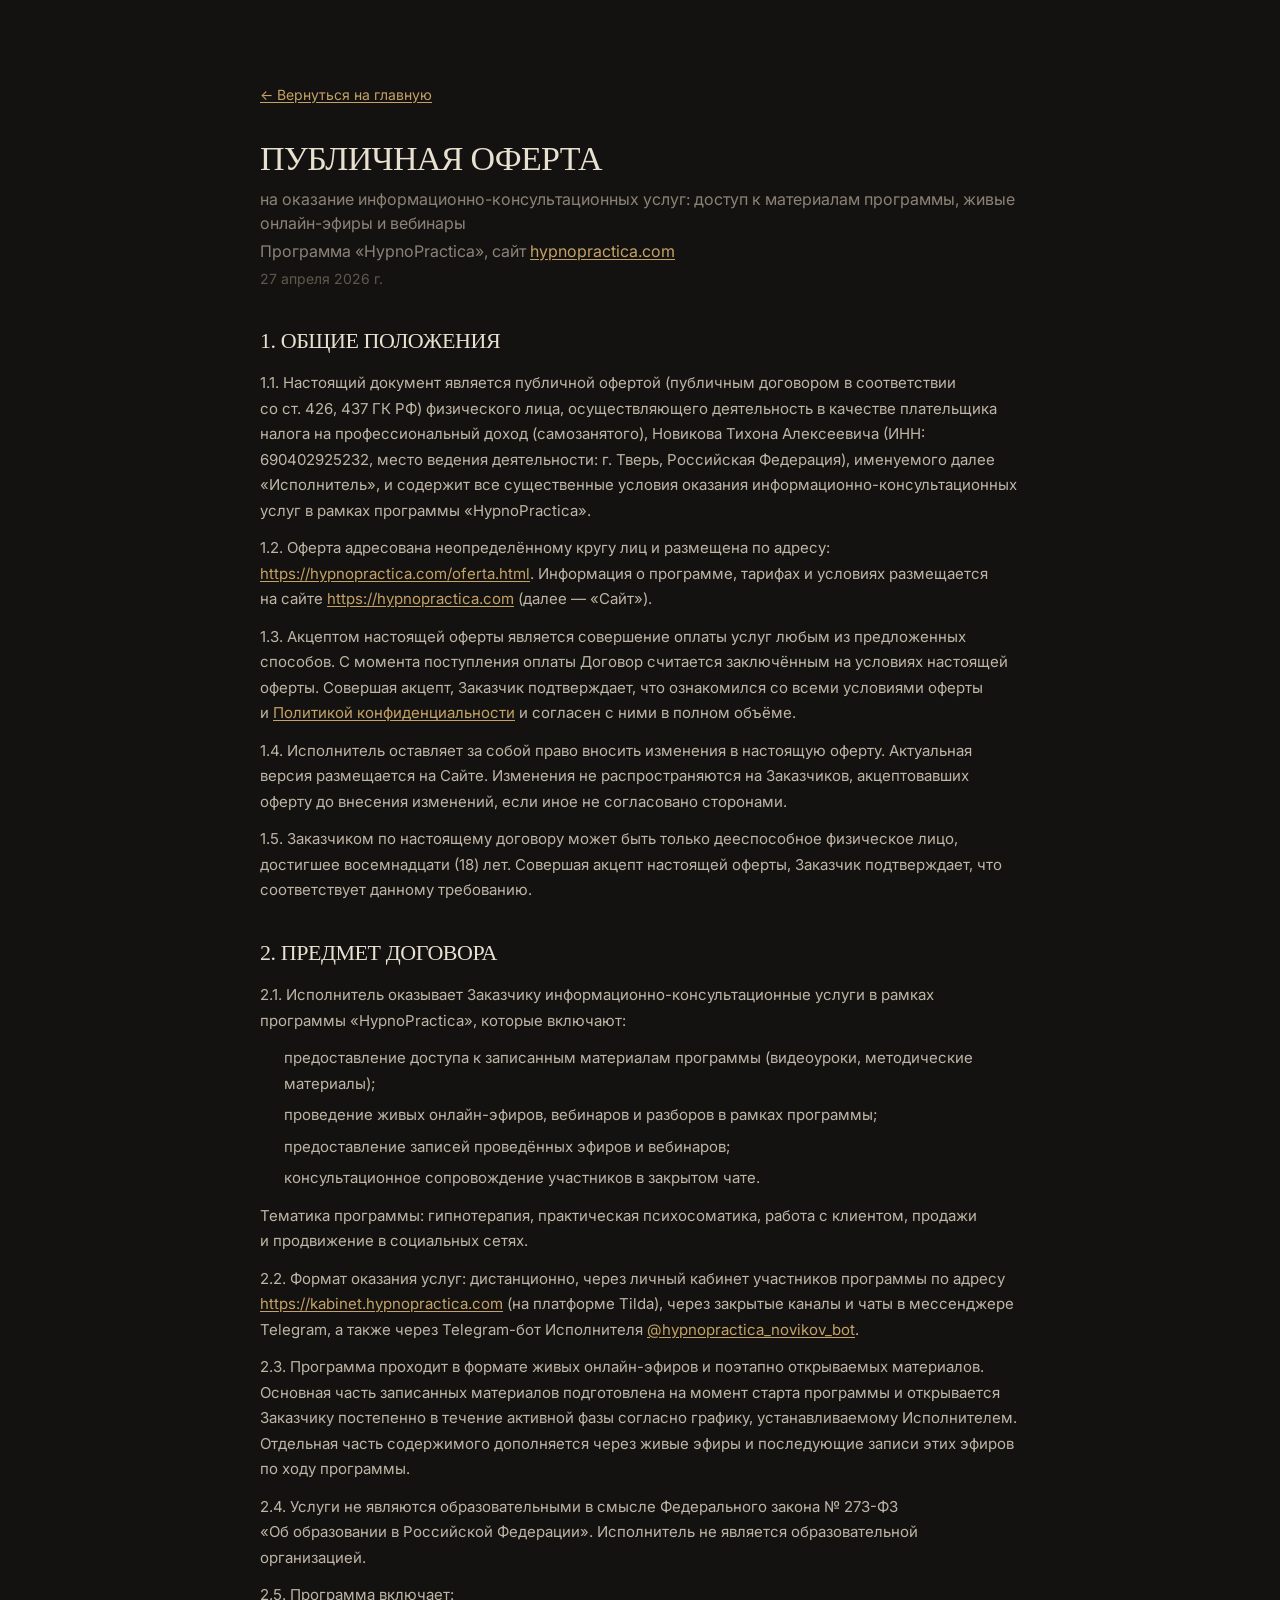
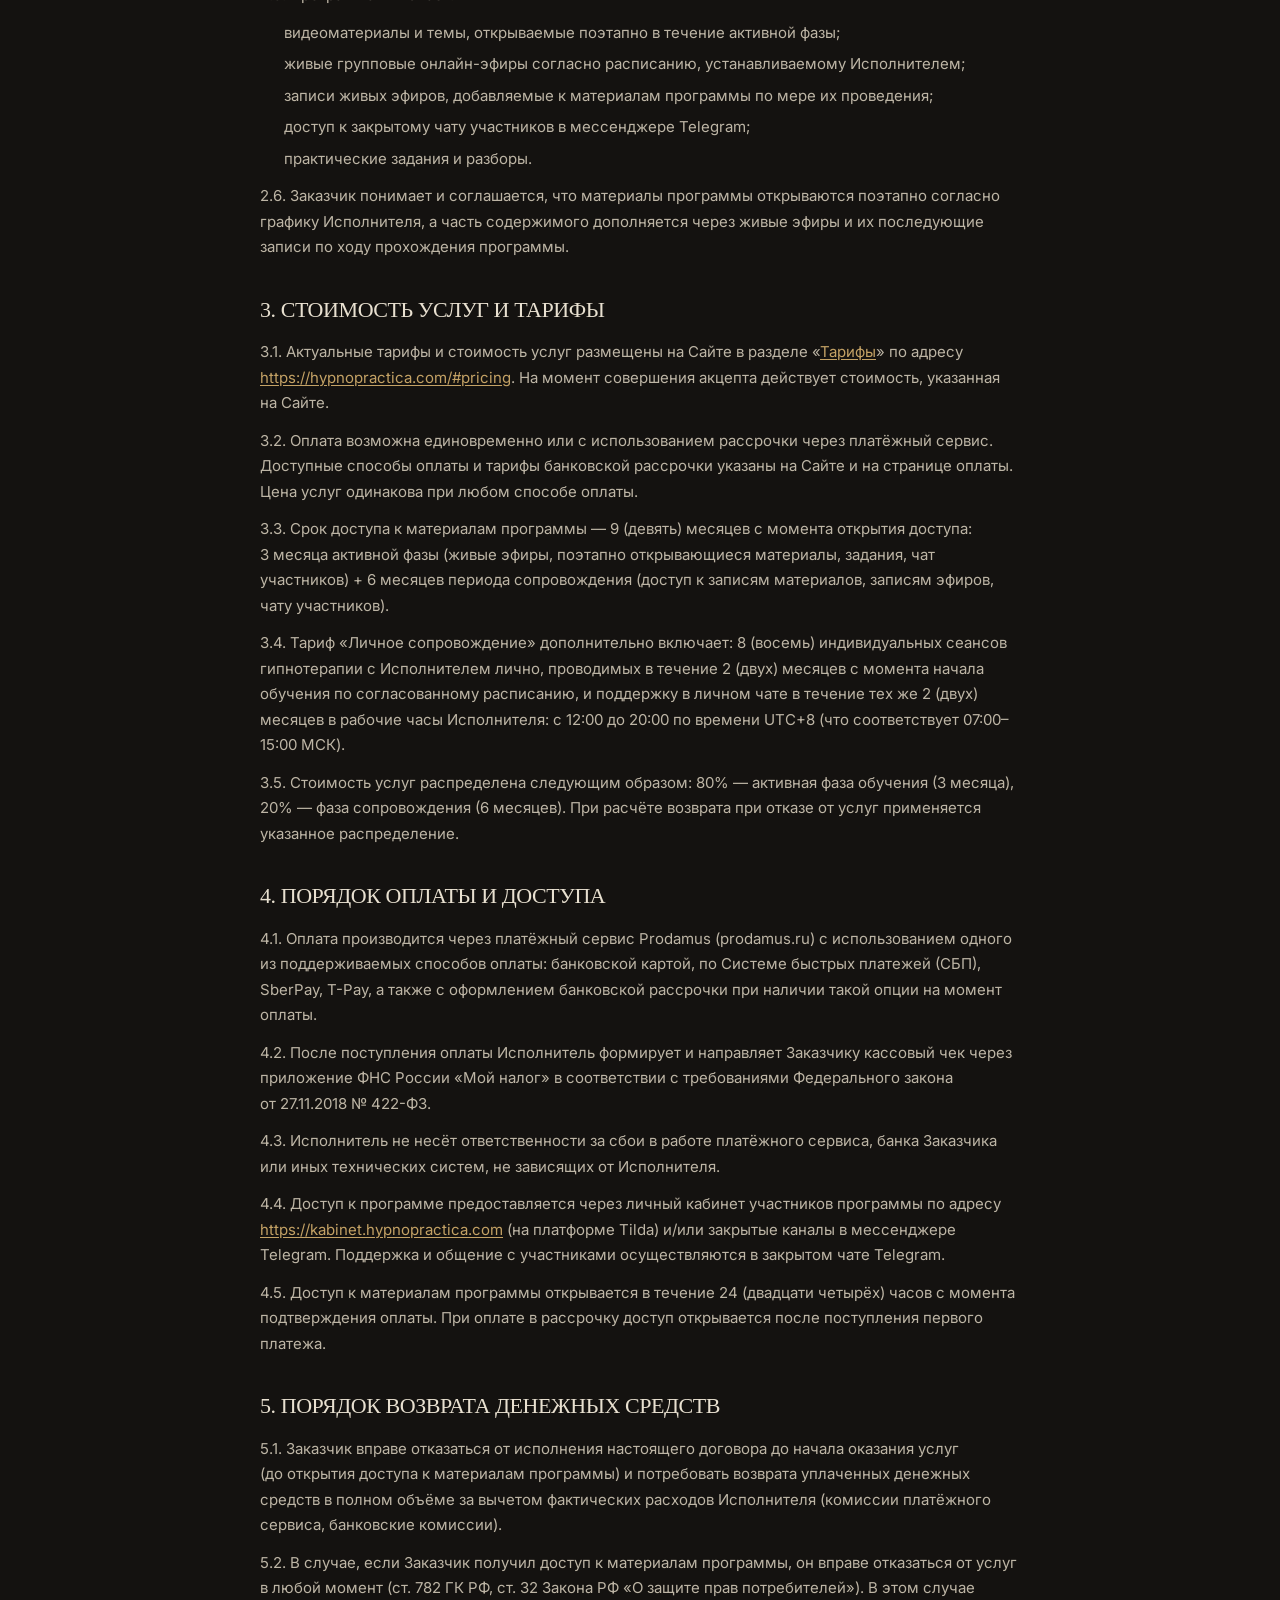
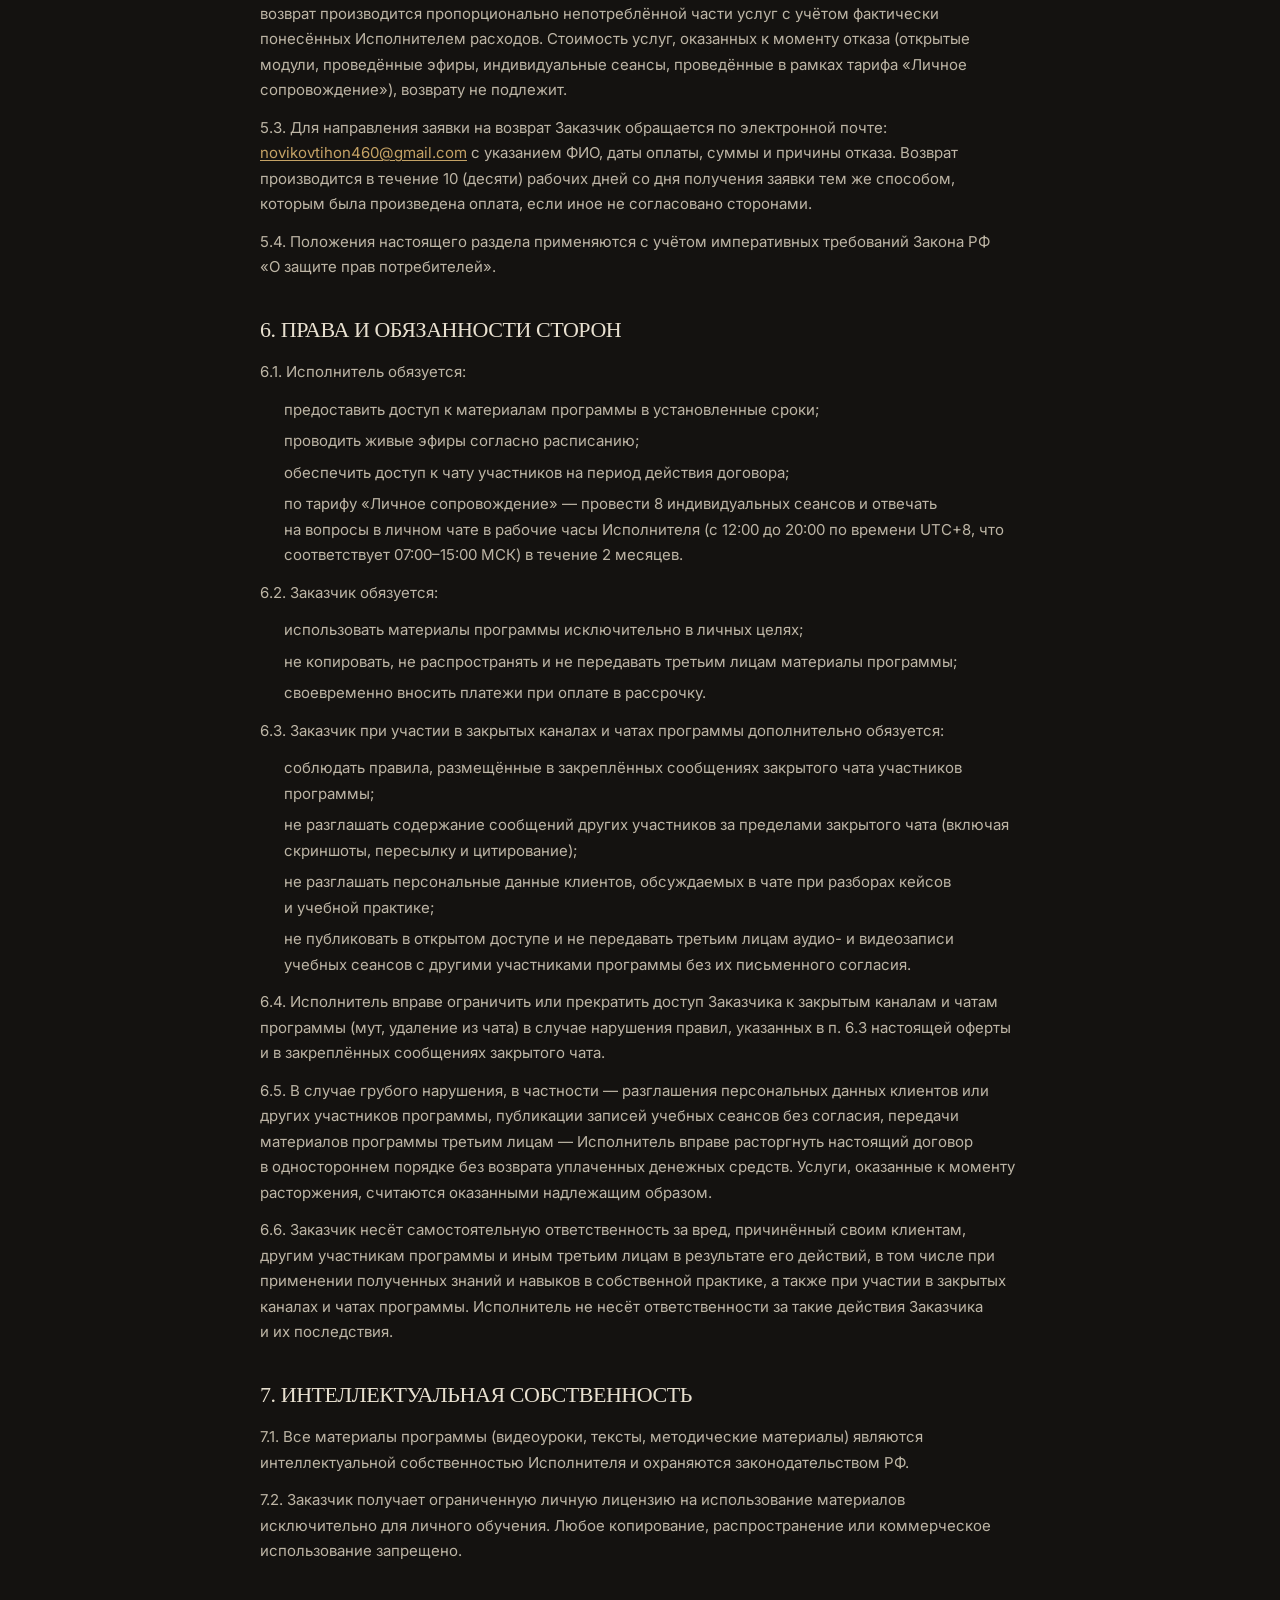
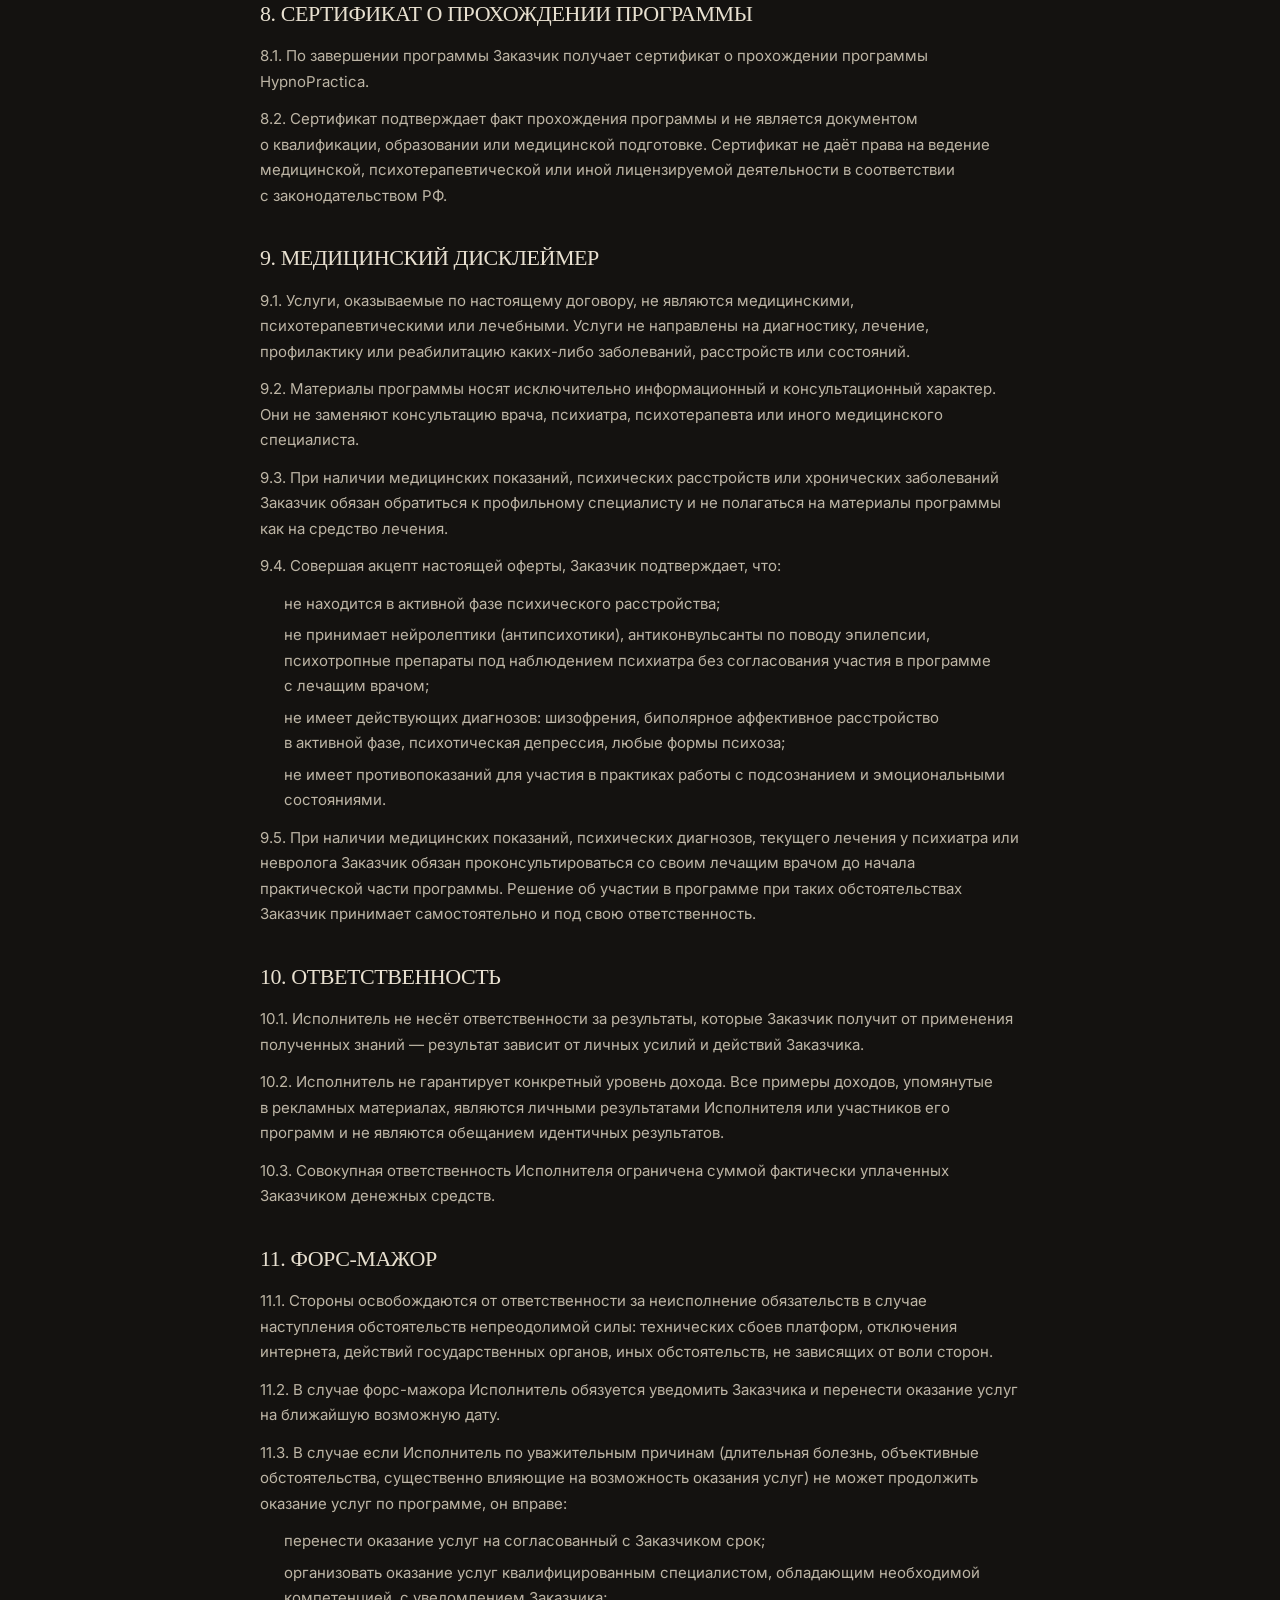
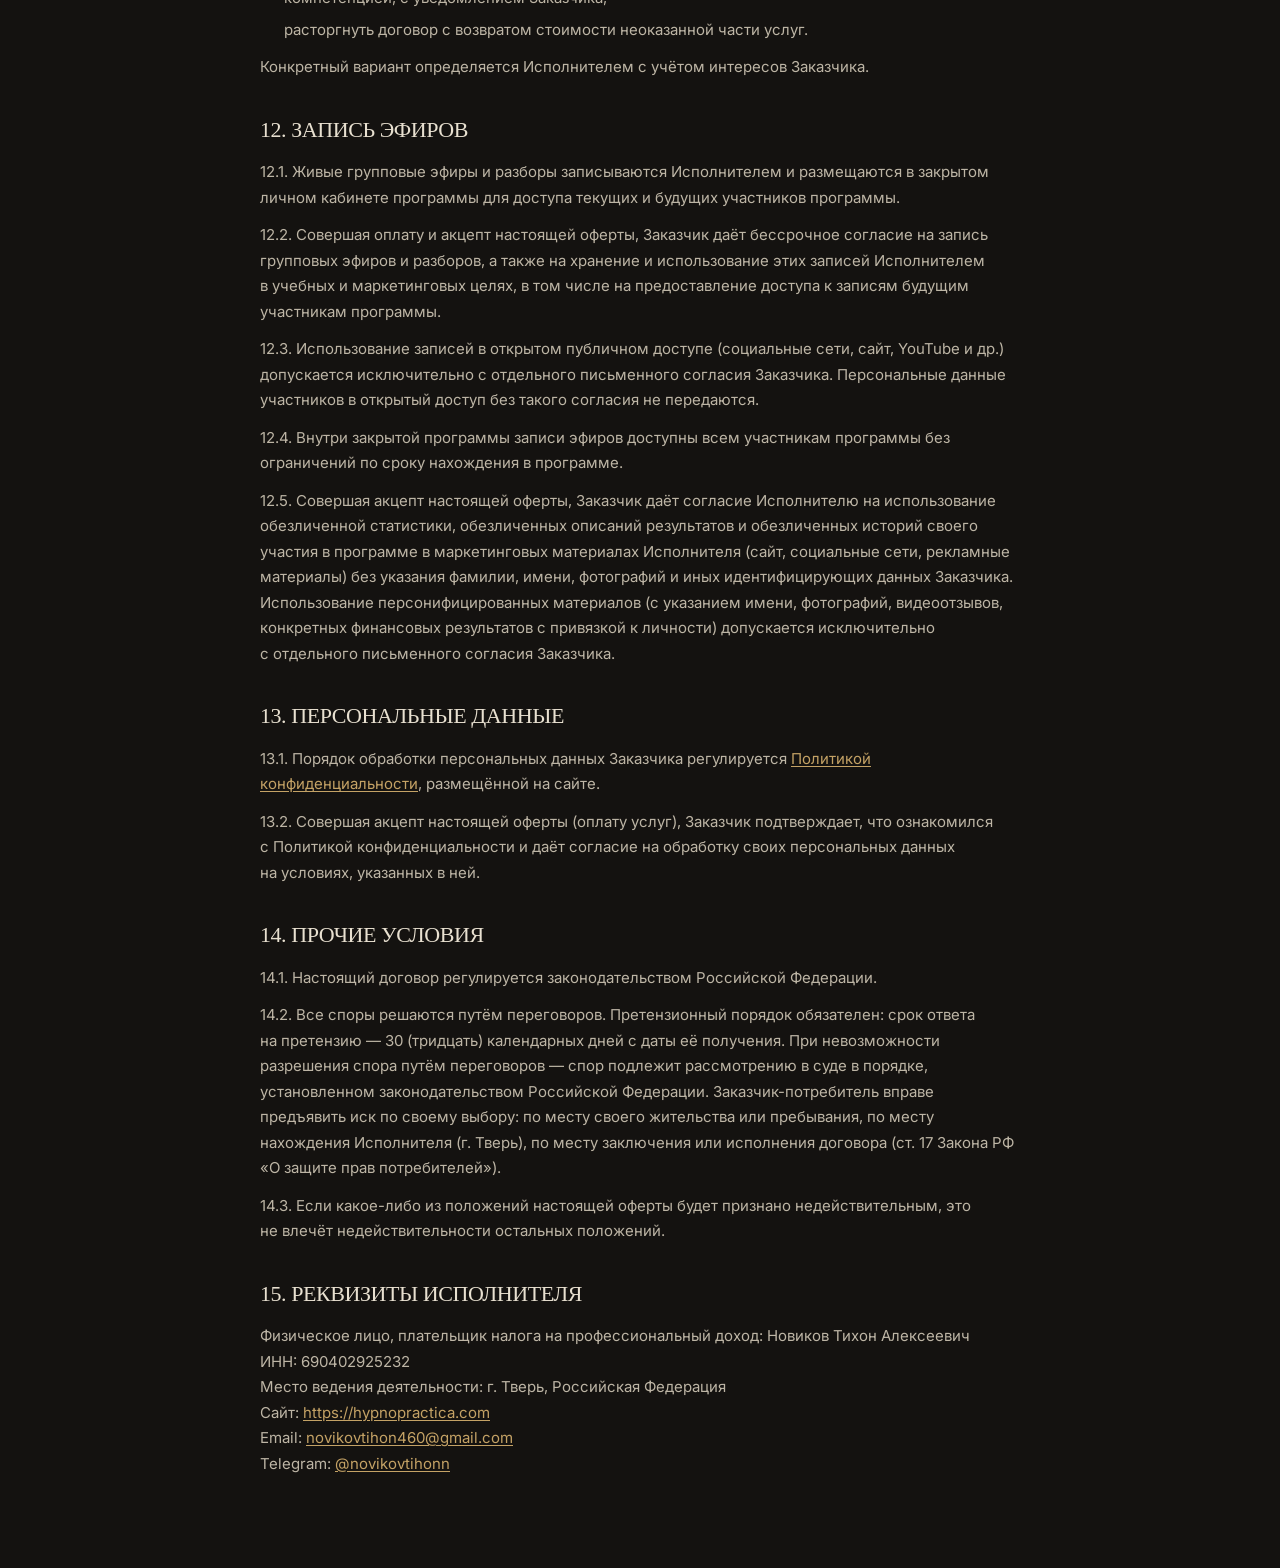
==== commit 35806863: "oferta: указать рабочие часы для тарифа «Личное сопровождение» Обновлены два пункта (3.4 и 6.1) — до" ====
--- a/oferta.html
+++ b/oferta.html
@@ -67,7 +67,7 @@
     <p>3.1. Актуальные тарифы и&nbsp;стоимость услуг размещены на&nbsp;Сайте в&nbsp;разделе &laquo;<a href="/#pricing">Тарифы</a>&raquo; по&nbsp;адресу <a href="https://hypnopractica.com/#pricing">https://hypnopractica.com/#pricing</a>. На&nbsp;момент совершения акцепта действует стоимость, указанная на&nbsp;Сайте.</p>
     <p>3.2. Оплата возможна единовременно или с&nbsp;использованием рассрочки через платёжный сервис. Доступные способы оплаты и&nbsp;тарифы банковской рассрочки указаны на&nbsp;Сайте и&nbsp;на&nbsp;странице оплаты. Цена услуг одинакова при любом способе оплаты.</p>
     <p>3.3. Срок доступа к&nbsp;материалам программы&nbsp;&mdash; 9&nbsp;(девять) месяцев с&nbsp;момента открытия доступа: 3&nbsp;месяца активной фазы (живые эфиры, поэтапно открывающиеся материалы, задания, чат участников) + 6&nbsp;месяцев периода сопровождения (доступ к&nbsp;записям материалов, записям эфиров, чату участников).</p>
-    <p>3.4. Тариф &laquo;Личное сопровождение&raquo; дополнительно включает: 8&nbsp;(восемь) индивидуальных сеансов гипнотерапии с&nbsp;Исполнителем лично, проводимых в&nbsp;течение 2&nbsp;(двух) месяцев с&nbsp;момента начала обучения по&nbsp;согласованному расписанию, и&nbsp;поддержку в&nbsp;личном чате в&nbsp;течение тех&nbsp;же 2&nbsp;(двух) месяцев.</p>
+    <p>3.4. Тариф &laquo;Личное сопровождение&raquo; дополнительно включает: 8&nbsp;(восемь) индивидуальных сеансов гипнотерапии с&nbsp;Исполнителем лично, проводимых в&nbsp;течение 2&nbsp;(двух) месяцев с&nbsp;момента начала обучения по&nbsp;согласованному расписанию, и&nbsp;поддержку в&nbsp;личном чате в&nbsp;течение тех&nbsp;же 2&nbsp;(двух) месяцев в&nbsp;рабочие часы Исполнителя: с&nbsp;12:00 до&nbsp;20:00 по&nbsp;времени UTC+8 (что соответствует 07:00&ndash;15:00 МСК).</p>
     <p>3.5. Стоимость услуг распределена следующим образом: 80%&nbsp;&mdash; активная фаза обучения (3&nbsp;месяца), 20%&nbsp;&mdash; фаза сопровождения (6&nbsp;месяцев). При расчёте возврата при отказе от&nbsp;услуг применяется указанное распределение.</p>
 
     <h2>4. ПОРЯДОК ОПЛАТЫ И&nbsp;ДОСТУПА</h2>
@@ -89,7 +89,7 @@
       <li>предоставить доступ к&nbsp;материалам программы в&nbsp;установленные сроки;</li>
       <li>проводить живые эфиры согласно расписанию;</li>
       <li>обеспечить доступ к&nbsp;чату участников на&nbsp;период действия договора;</li>
-      <li>по&nbsp;тарифу &laquo;Личное сопровождение&raquo;&nbsp;&mdash; провести 8&nbsp;индивидуальных сеансов и&nbsp;отвечать на&nbsp;вопросы в&nbsp;течение 2&nbsp;месяцев.</li>
+      <li>по&nbsp;тарифу &laquo;Личное сопровождение&raquo;&nbsp;&mdash; провести 8&nbsp;индивидуальных сеансов и&nbsp;отвечать на&nbsp;вопросы в&nbsp;личном чате в&nbsp;рабочие часы Исполнителя (с&nbsp;12:00 до&nbsp;20:00 по&nbsp;времени UTC+8, что соответствует 07:00&ndash;15:00 МСК) в&nbsp;течение 2&nbsp;месяцев.</li>
     </ul>
     <p>6.2. Заказчик обязуется:</p>
     <ul>
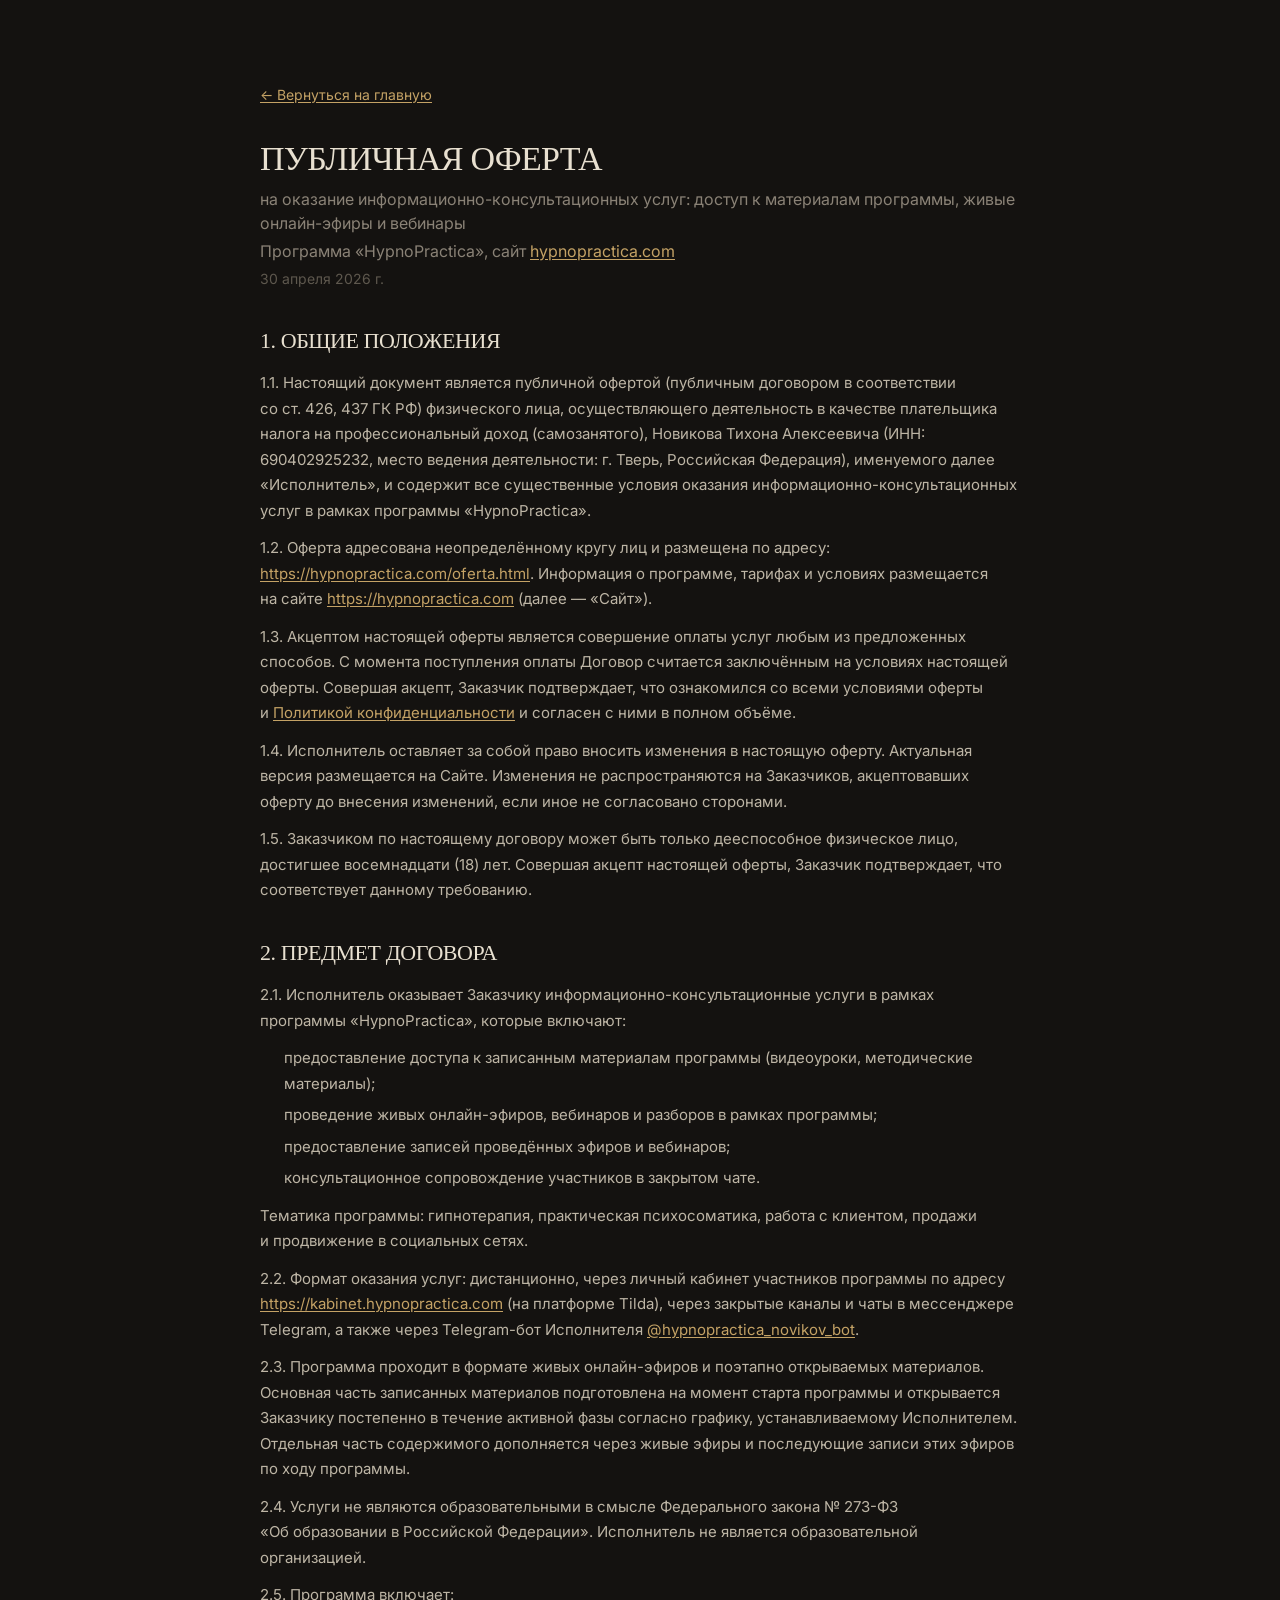
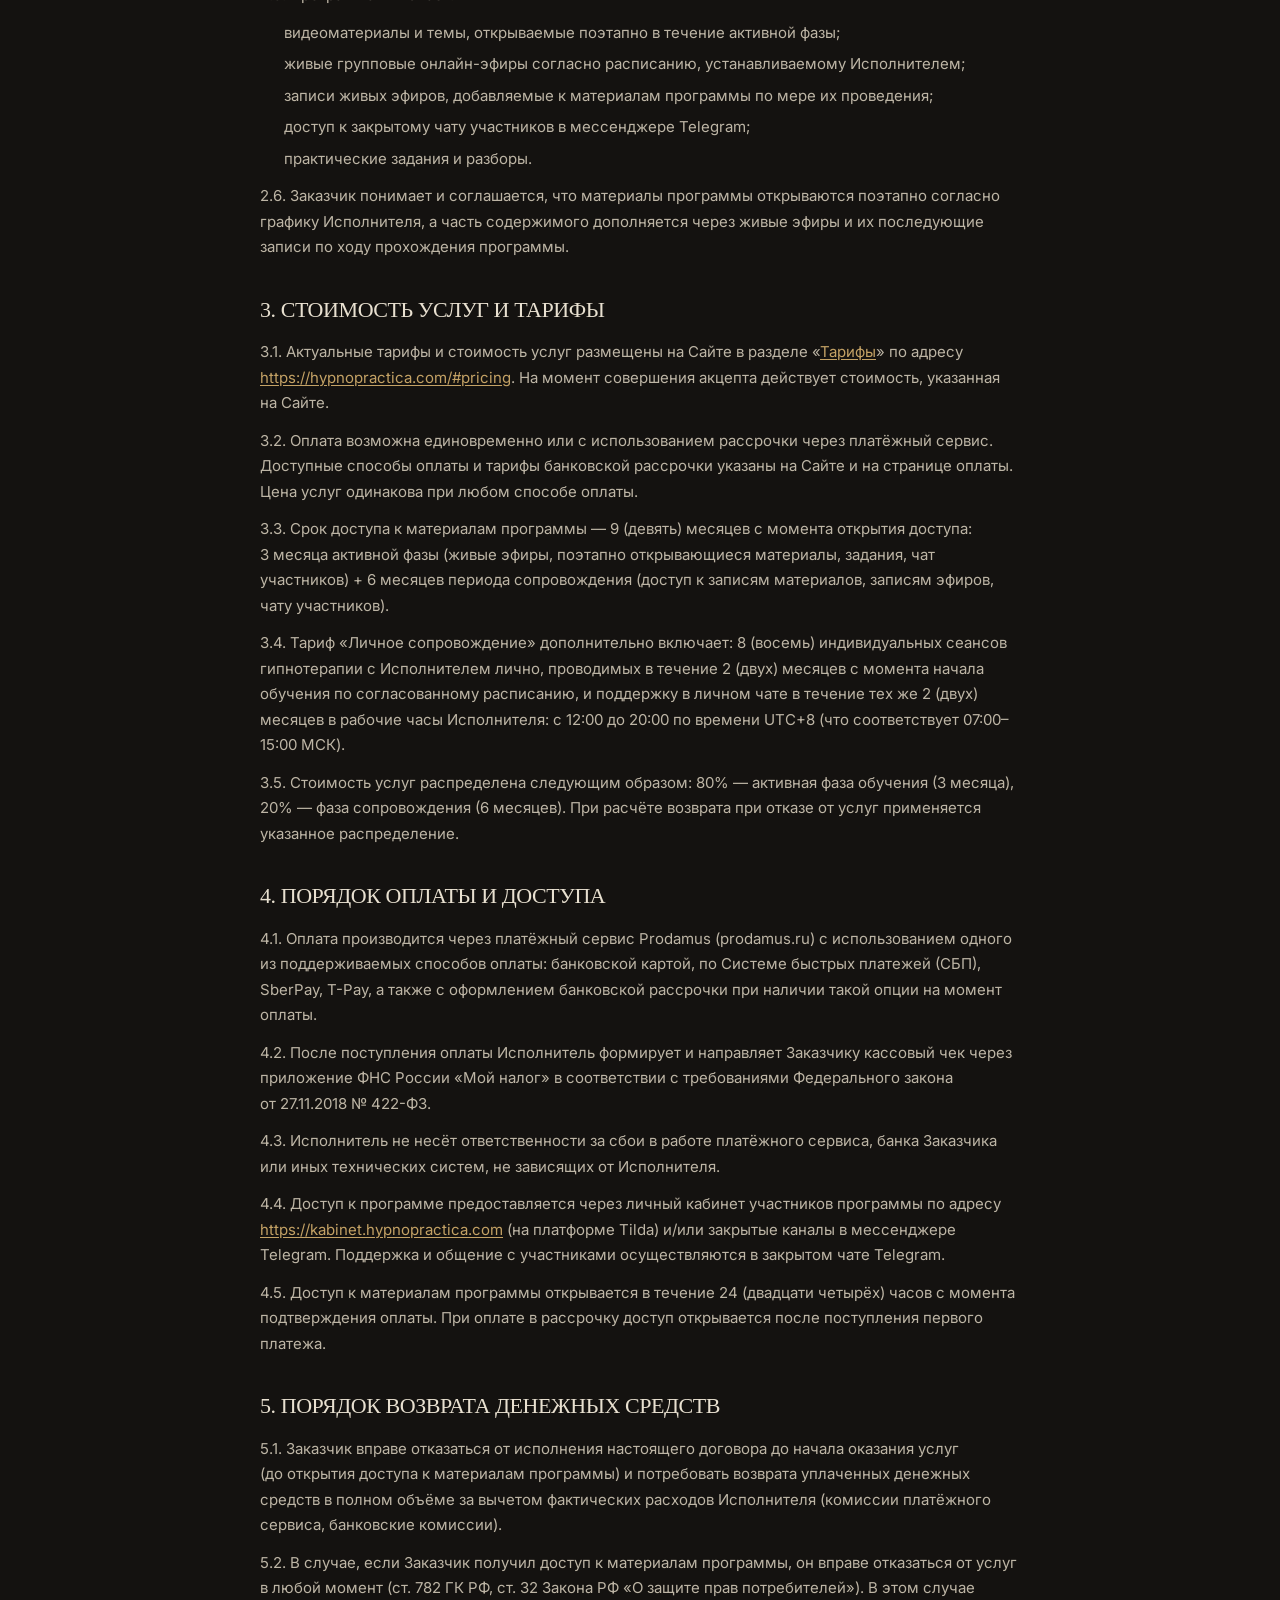
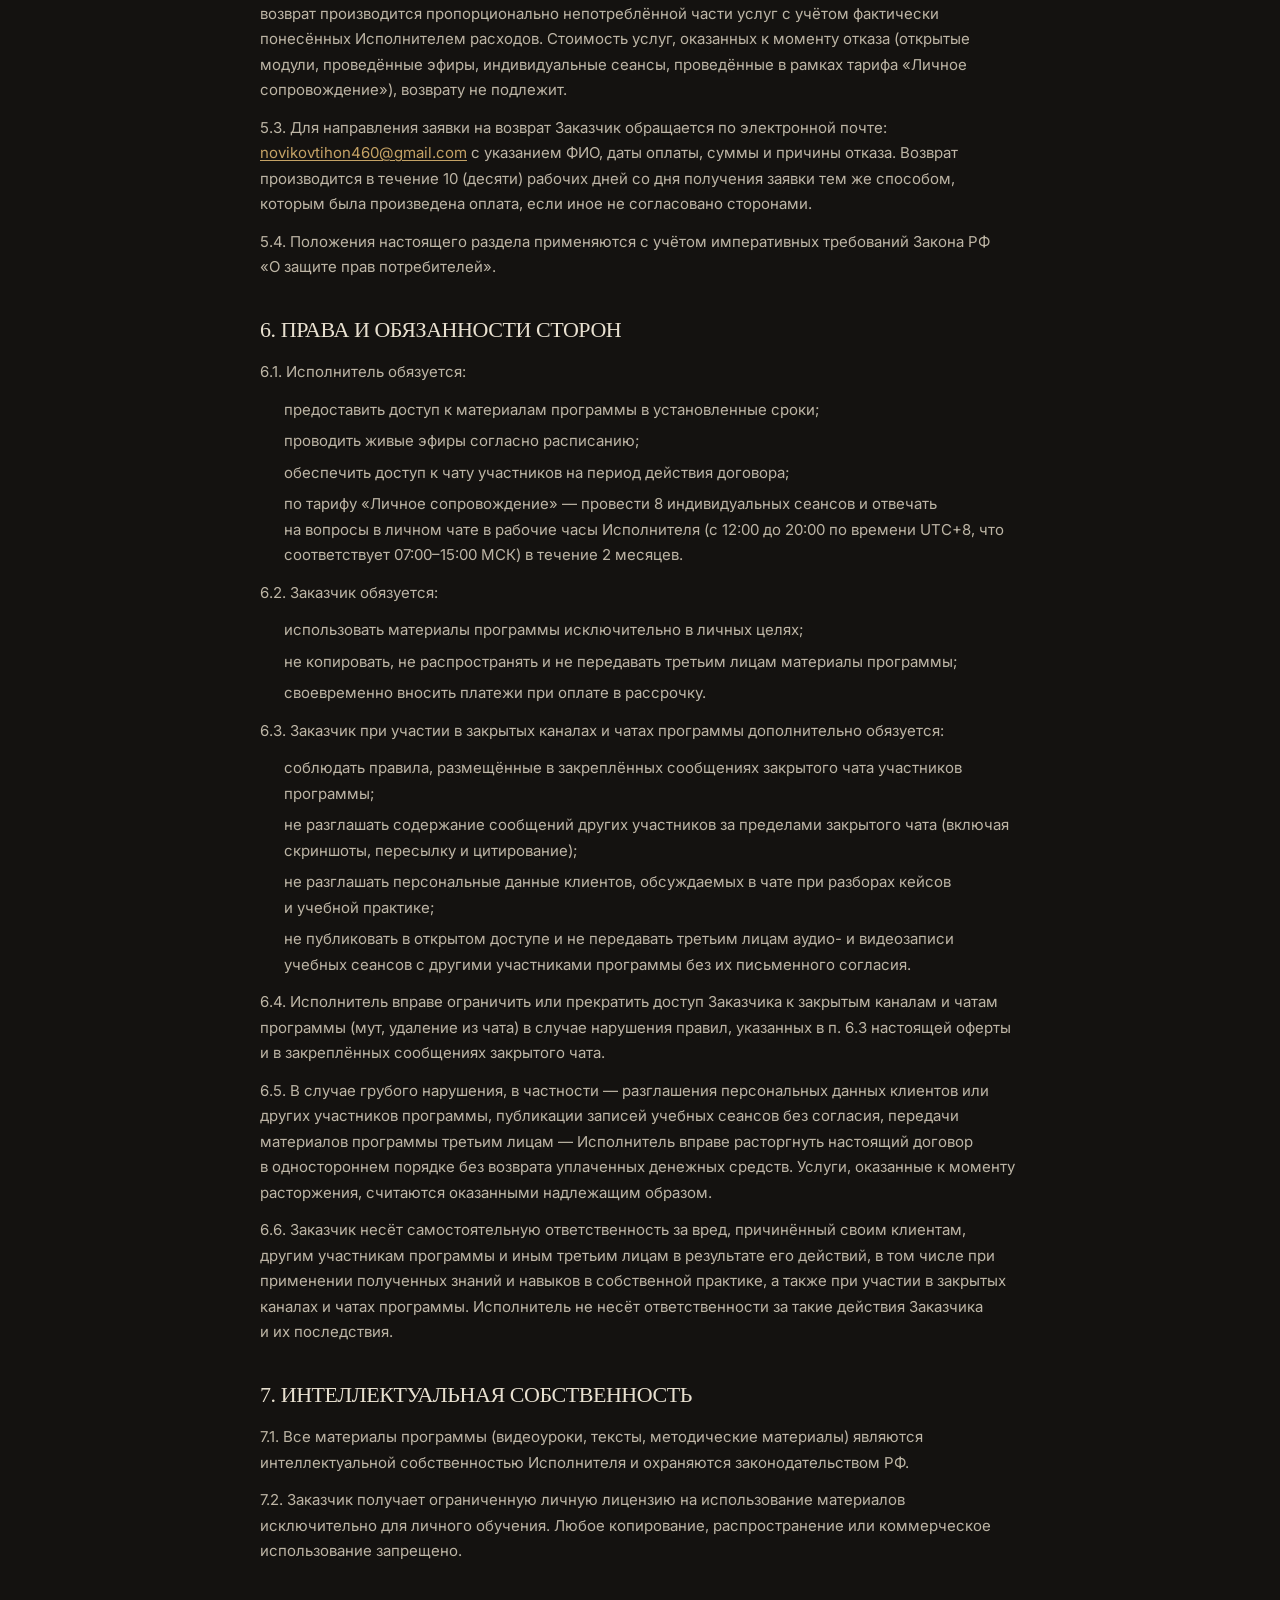
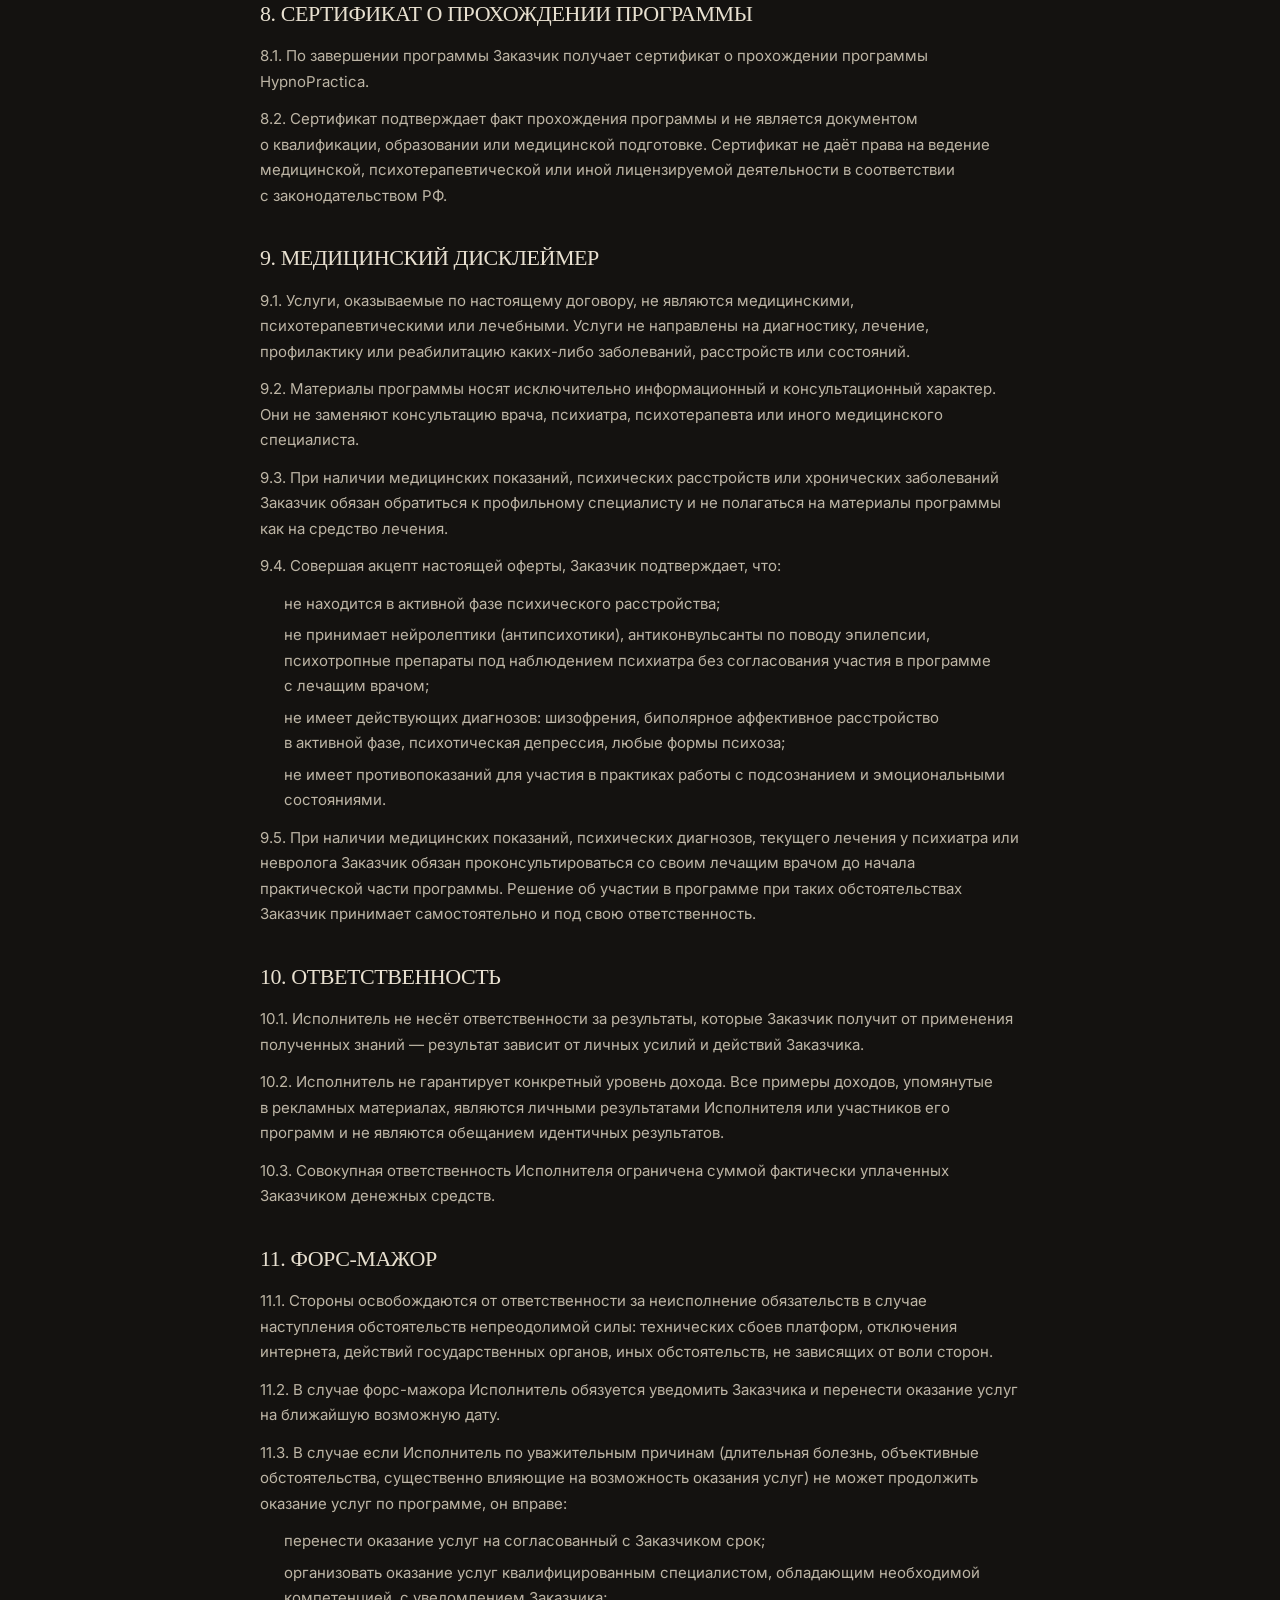
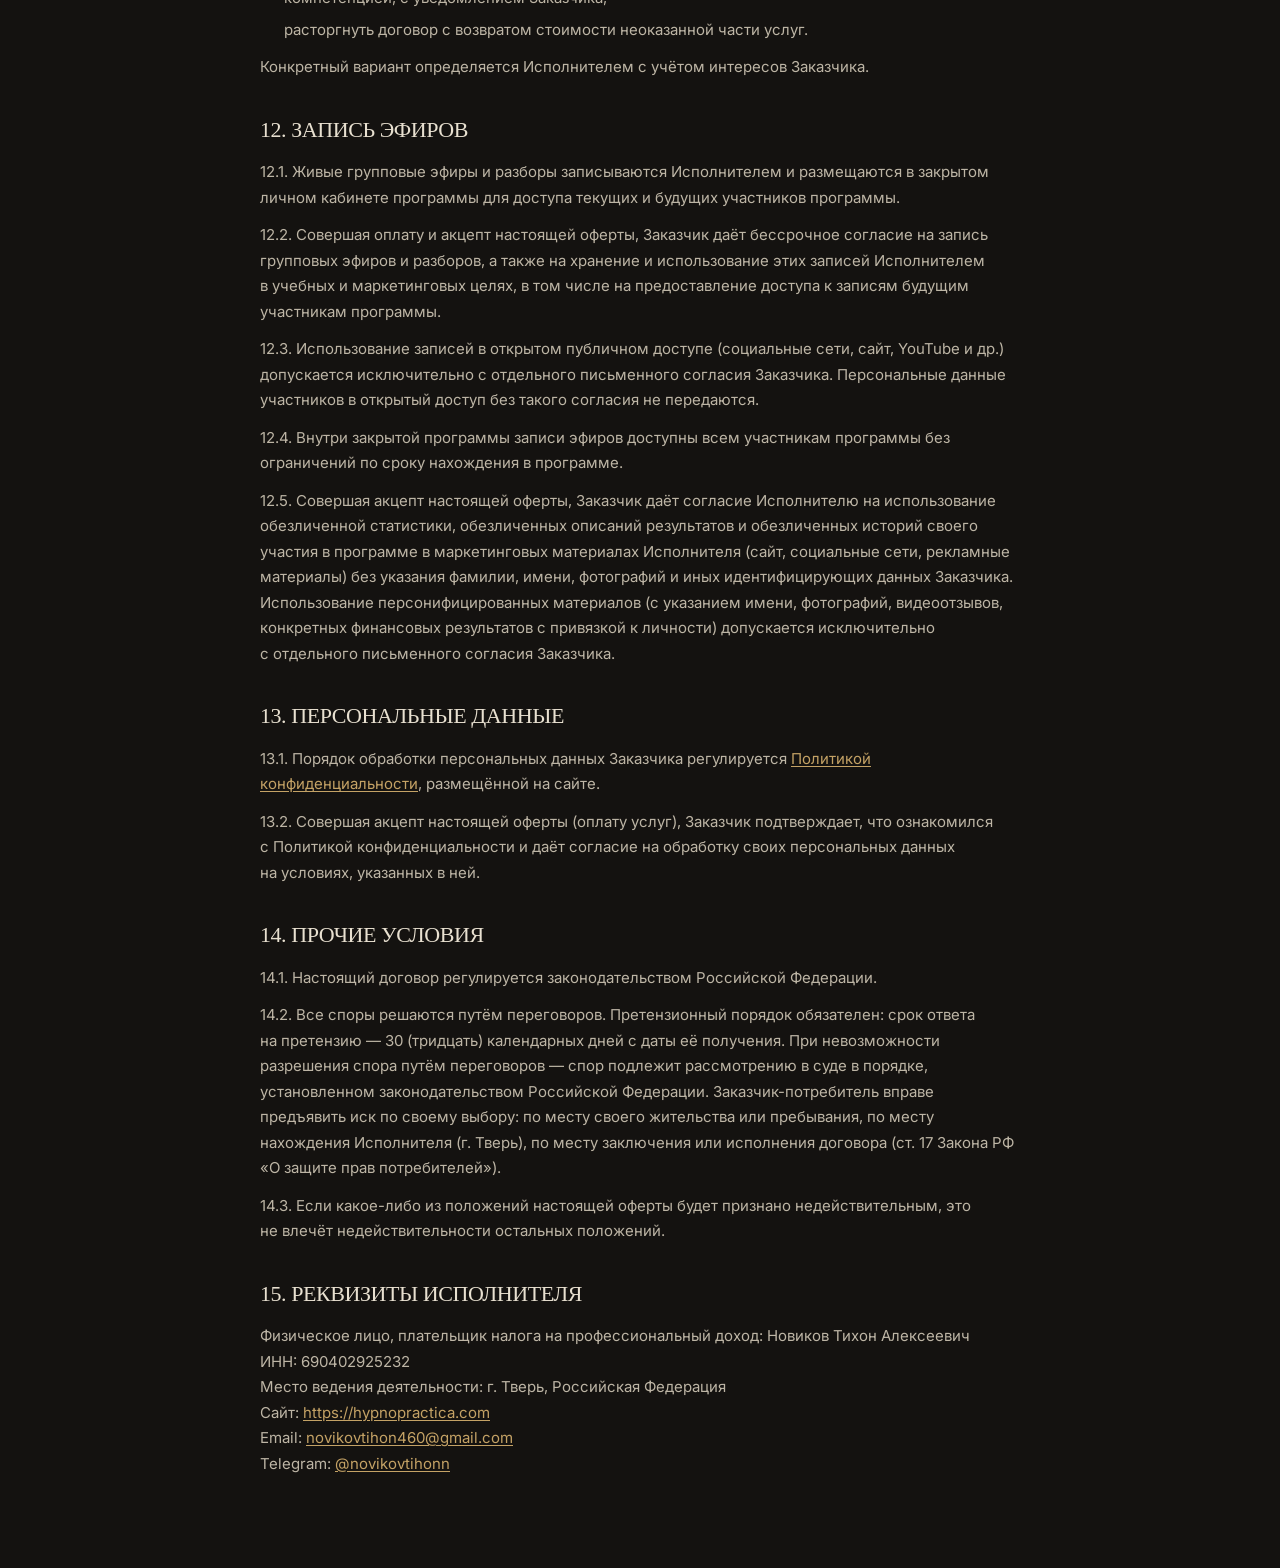
==== commit 4347a3d0: "oferta: обновить дату редакции на 30 апреля 2026 Дата редакции «27 апреля 2026 г.» обновлена на «30 " ====
--- a/oferta.html
+++ b/oferta.html
@@ -32,7 +32,7 @@
     <h1>ПУБЛИЧНАЯ ОФЕРТА</h1>
     <p class="legal__subtitle">на оказание информационно-консультационных услуг: доступ к материалам программы, живые онлайн-эфиры и вебинары</p>
     <p class="legal__subtitle">Программа &laquo;HypnoPractica&raquo;, сайт <a href="https://hypnopractica.com">hypnopractica.com</a></p>
-    <p class="legal__date">27 апреля 2026 г.</p>
+    <p class="legal__date">30 апреля 2026 г.</p>
 
     <h2>1. ОБЩИЕ ПОЛОЖЕНИЯ</h2>
     <p>1.1. Настоящий документ является публичной офертой (публичным договором в&nbsp;соответствии со&nbsp;ст.&nbsp;426, 437 ГК&nbsp;РФ) физического лица, осуществляющего деятельность в&nbsp;качестве плательщика налога на&nbsp;профессиональный доход (самозанятого), Новикова Тихона Алексеевича (ИНН: 690402925232, место ведения деятельности: г.&nbsp;Тверь, Российская Федерация), именуемого далее &laquo;Исполнитель&raquo;, и&nbsp;содержит все существенные условия оказания информационно-консультационных услуг в&nbsp;рамках программы &laquo;HypnoPractica&raquo;.</p>
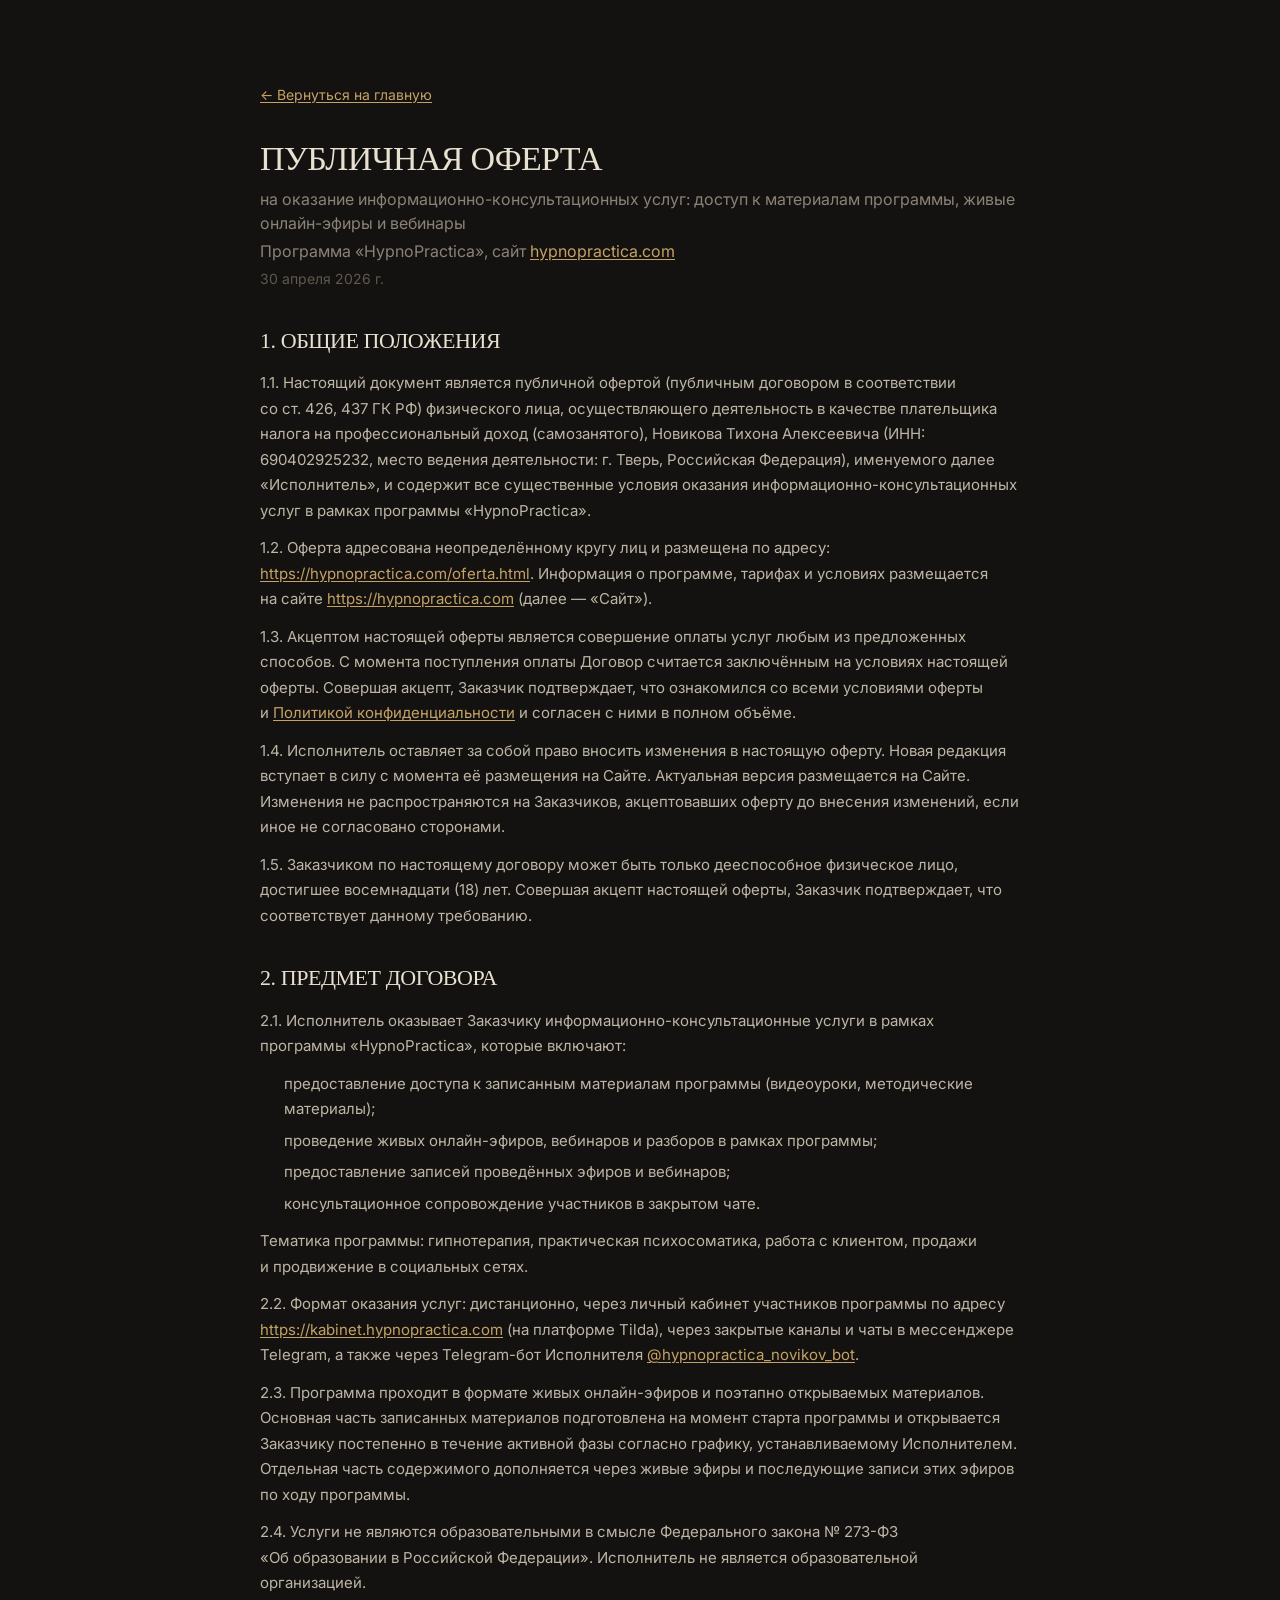
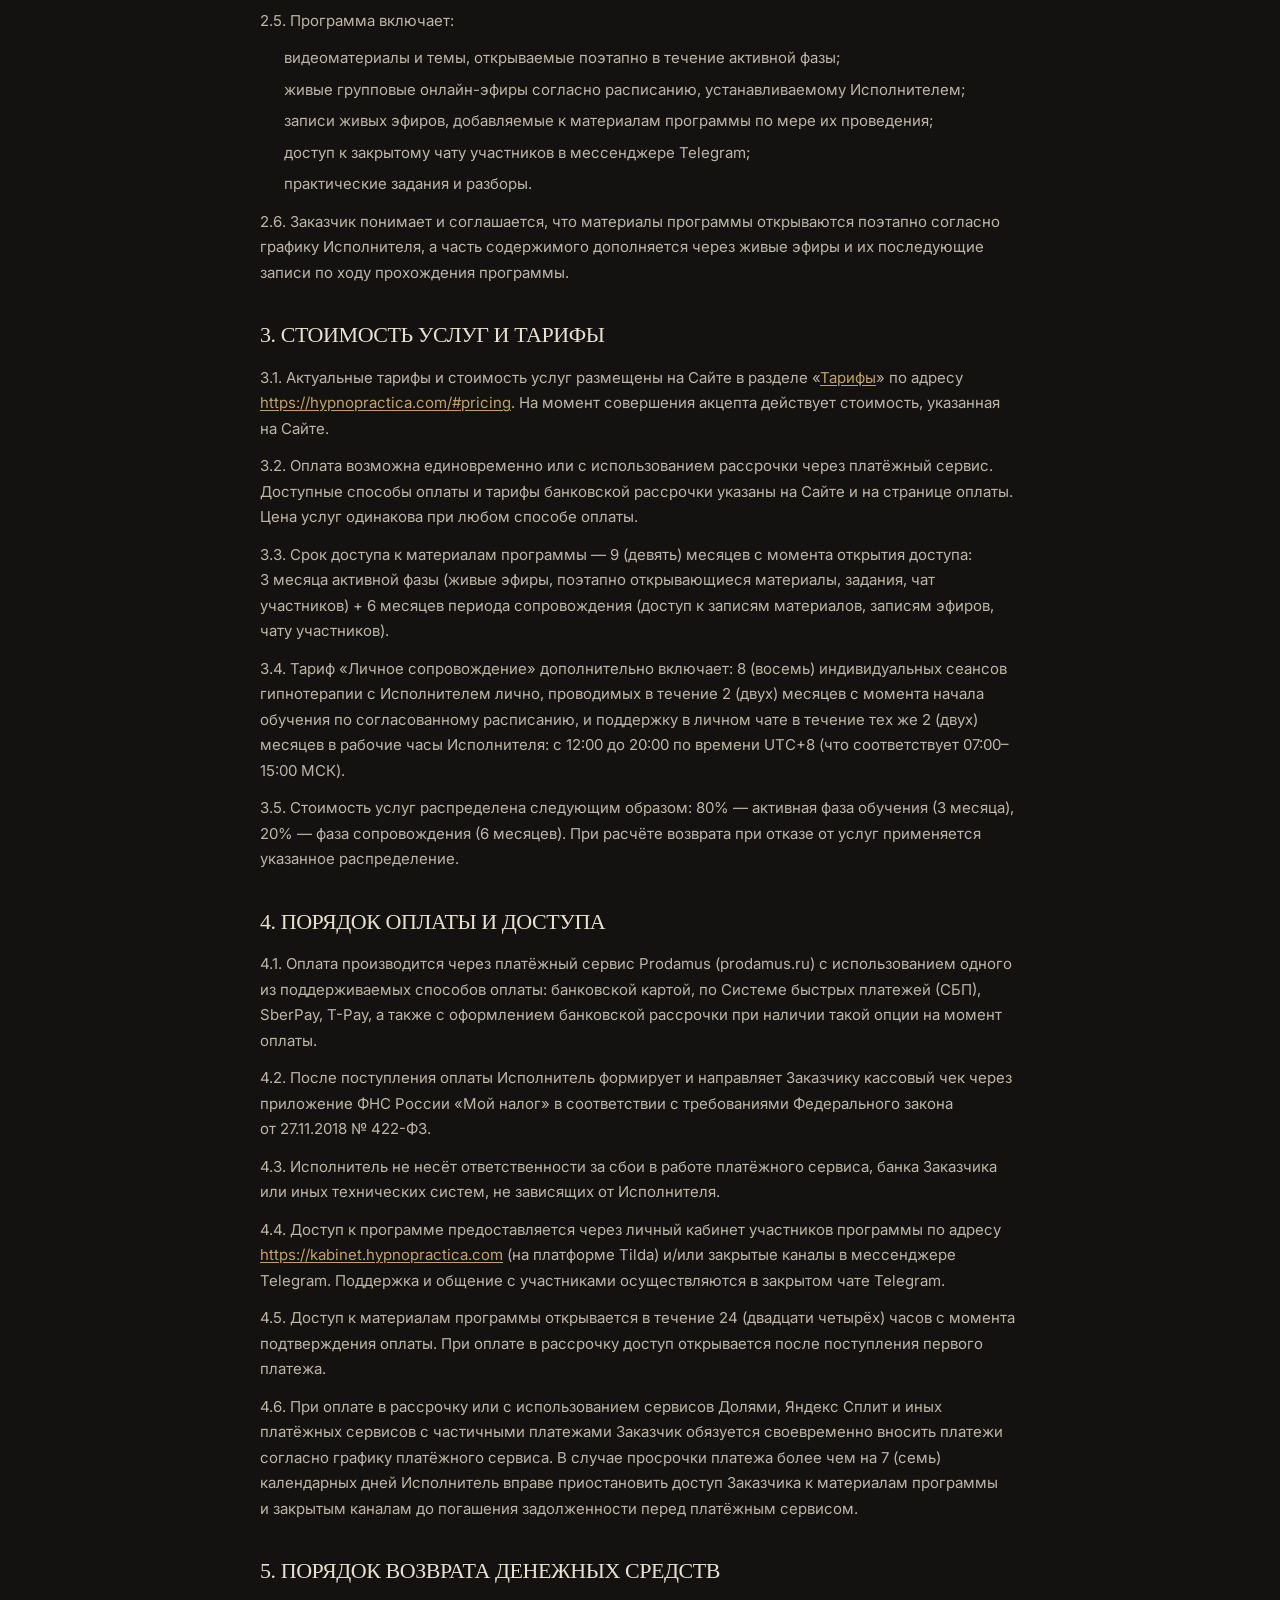
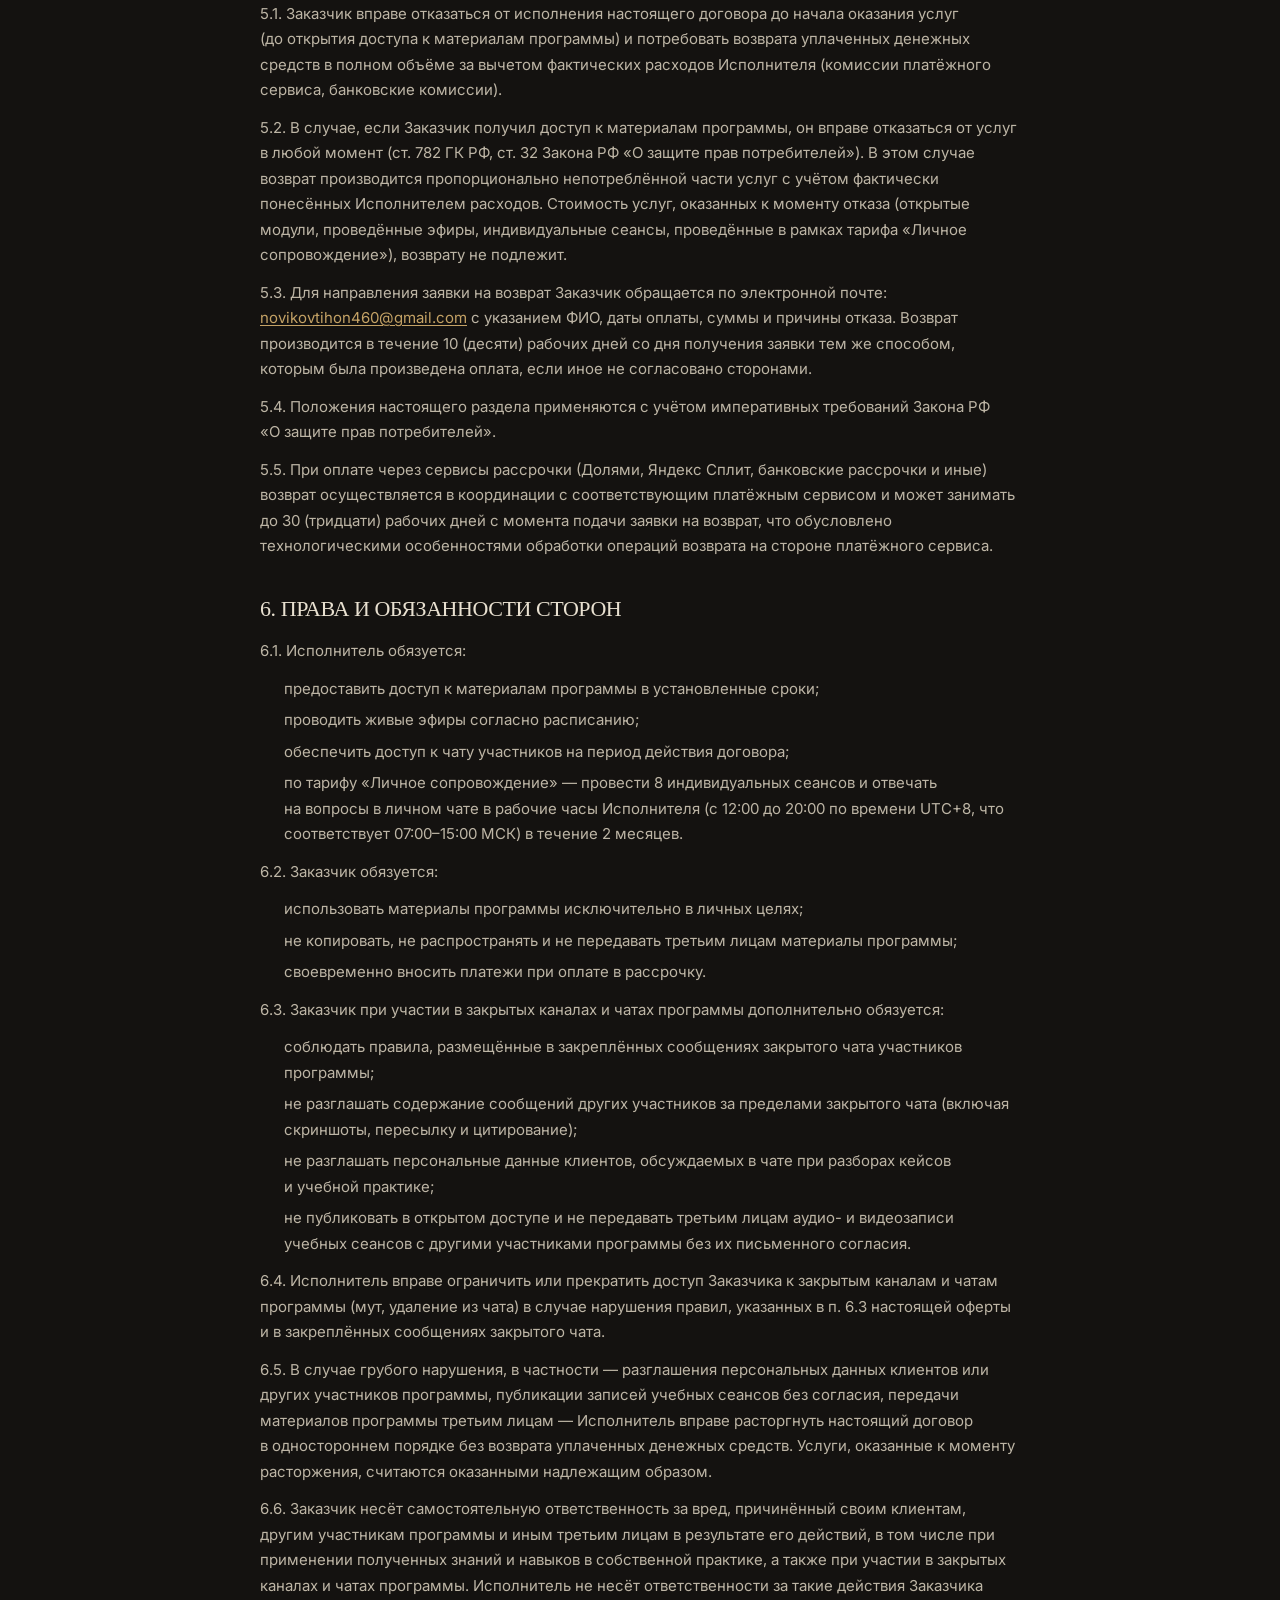
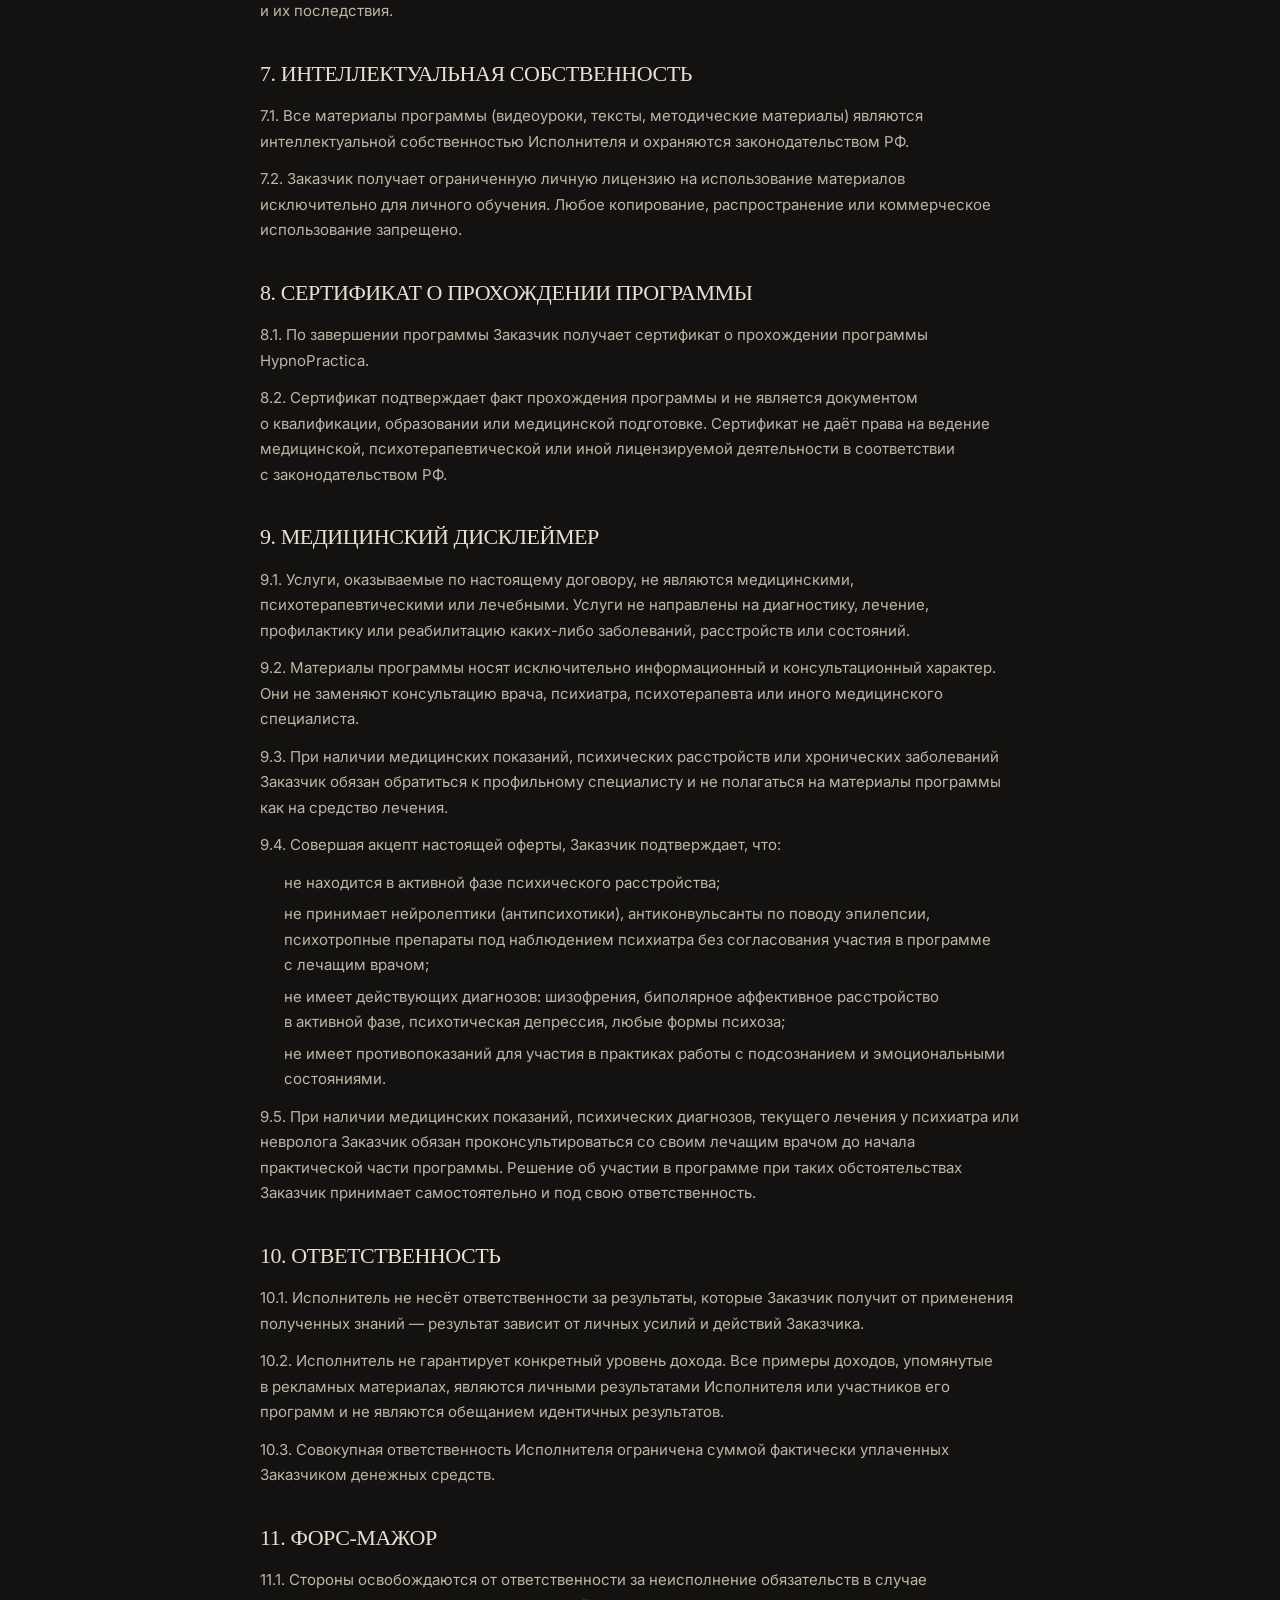
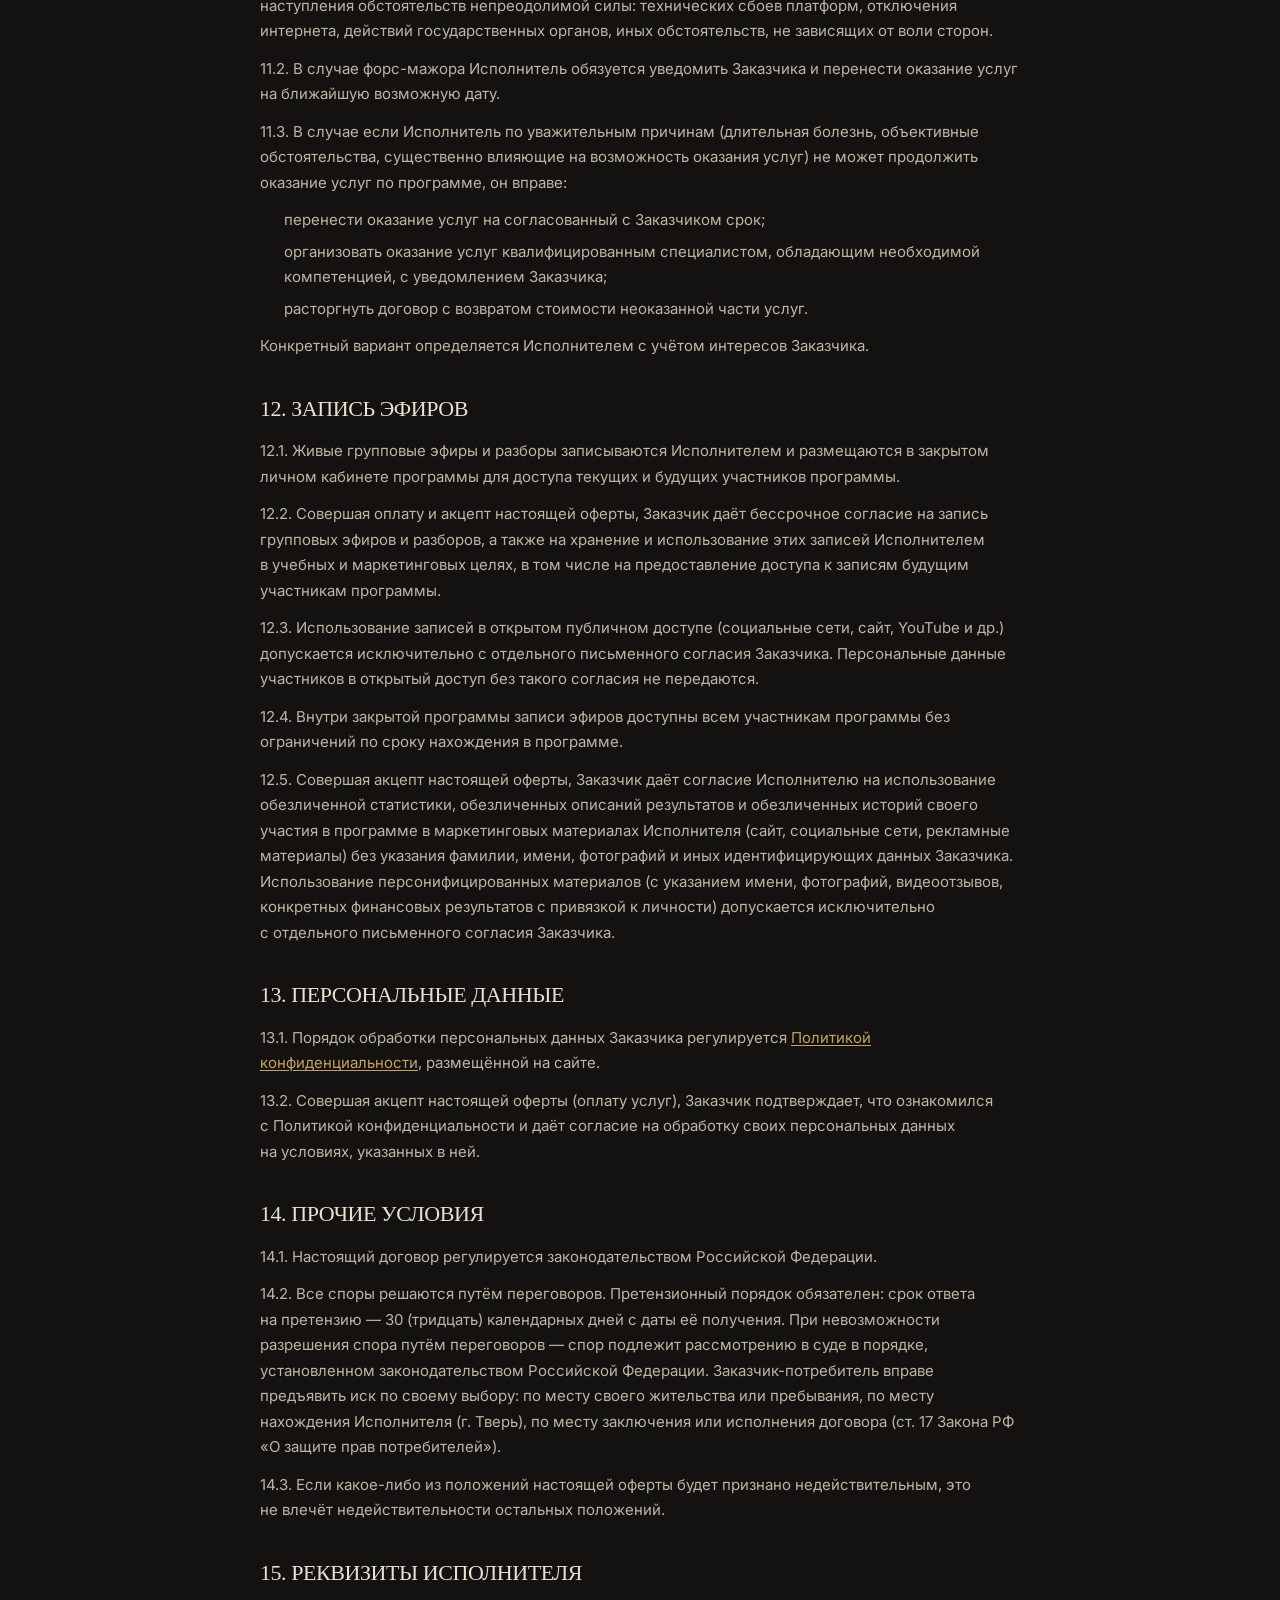
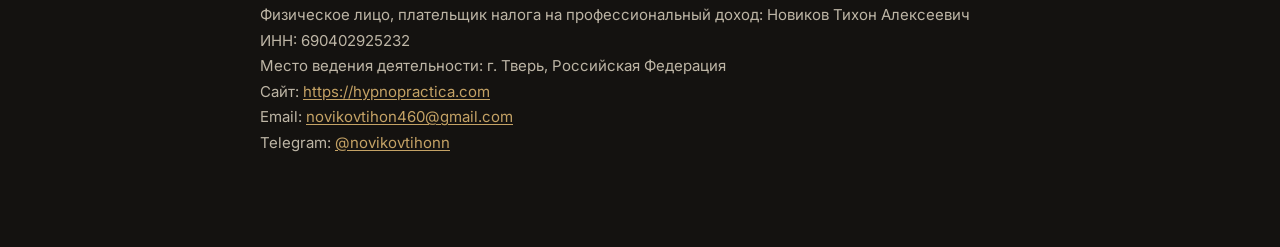
==== commit 02381d71: "oferta: добавить 3 пункта по результатам аудита 1. п. 1.4 (дополнен) — добавлено: «Новая редакция вс" ====
--- a/oferta.html
+++ b/oferta.html
@@ -38,7 +38,7 @@
     <p>1.1. Настоящий документ является публичной офертой (публичным договором в&nbsp;соответствии со&nbsp;ст.&nbsp;426, 437 ГК&nbsp;РФ) физического лица, осуществляющего деятельность в&nbsp;качестве плательщика налога на&nbsp;профессиональный доход (самозанятого), Новикова Тихона Алексеевича (ИНН: 690402925232, место ведения деятельности: г.&nbsp;Тверь, Российская Федерация), именуемого далее &laquo;Исполнитель&raquo;, и&nbsp;содержит все существенные условия оказания информационно-консультационных услуг в&nbsp;рамках программы &laquo;HypnoPractica&raquo;.</p>
     <p>1.2. Оферта адресована неопределённому кругу лиц и&nbsp;размещена по&nbsp;адресу: <a href="https://hypnopractica.com/oferta.html">https://hypnopractica.com/oferta.html</a>. Информация о&nbsp;программе, тарифах и&nbsp;условиях размещается на&nbsp;сайте <a href="https://hypnopractica.com">https://hypnopractica.com</a> (далее&nbsp;&mdash; &laquo;Сайт&raquo;).</p>
     <p>1.3. Акцептом настоящей оферты является совершение оплаты услуг любым из&nbsp;предложенных способов. С&nbsp;момента поступления оплаты Договор считается заключённым на&nbsp;условиях настоящей оферты. Совершая акцепт, Заказчик подтверждает, что ознакомился со&nbsp;всеми условиями оферты и&nbsp;<a href="privacy.html">Политикой конфиденциальности</a> и&nbsp;согласен с&nbsp;ними в&nbsp;полном объёме.</p>
-    <p>1.4. Исполнитель оставляет за&nbsp;собой право вносить изменения в&nbsp;настоящую оферту. Актуальная версия размещается на&nbsp;Сайте. Изменения не&nbsp;распространяются на&nbsp;Заказчиков, акцептовавших оферту до&nbsp;внесения изменений, если иное не&nbsp;согласовано сторонами.</p>
+    <p>1.4. Исполнитель оставляет за&nbsp;собой право вносить изменения в&nbsp;настоящую оферту. Новая редакция вступает в&nbsp;силу с&nbsp;момента её&nbsp;размещения на&nbsp;Сайте. Актуальная версия размещается на&nbsp;Сайте. Изменения не&nbsp;распространяются на&nbsp;Заказчиков, акцептовавших оферту до&nbsp;внесения изменений, если иное не&nbsp;согласовано сторонами.</p>
     <p>1.5. Заказчиком по&nbsp;настоящему договору может быть только дееспособное физическое лицо, достигшее восемнадцати (18) лет. Совершая акцепт настоящей оферты, Заказчик подтверждает, что соответствует данному требованию.</p>
 
     <h2>2. ПРЕДМЕТ ДОГОВОРА</h2>
@@ -76,12 +76,14 @@
     <p>4.3. Исполнитель не&nbsp;несёт ответственности за&nbsp;сбои в&nbsp;работе платёжного сервиса, банка Заказчика или иных технических систем, не&nbsp;зависящих от&nbsp;Исполнителя.</p>
     <p>4.4. Доступ к&nbsp;программе предоставляется через личный кабинет участников программы по&nbsp;адресу <a href="https://kabinet.hypnopractica.com">https://kabinet.hypnopractica.com</a> (на&nbsp;платформе Tilda) и/или закрытые каналы в&nbsp;мессенджере Telegram. Поддержка и&nbsp;общение с&nbsp;участниками осуществляются в&nbsp;закрытом чате Telegram.</p>
     <p>4.5. Доступ к&nbsp;материалам программы открывается в&nbsp;течение 24&nbsp;(двадцати четырёх) часов с&nbsp;момента подтверждения оплаты. При оплате в&nbsp;рассрочку доступ открывается после поступления первого платежа.</p>
+    <p>4.6. При оплате в&nbsp;рассрочку или с&nbsp;использованием сервисов Долями, Яндекс Сплит и&nbsp;иных платёжных сервисов с&nbsp;частичными платежами Заказчик обязуется своевременно вносить платежи согласно графику платёжного сервиса. В&nbsp;случае просрочки платежа более чем на&nbsp;7&nbsp;(семь) календарных дней Исполнитель вправе приостановить доступ Заказчика к&nbsp;материалам программы и&nbsp;закрытым каналам до&nbsp;погашения задолженности перед платёжным сервисом.</p>
 
     <h2>5. ПОРЯДОК ВОЗВРАТА ДЕНЕЖНЫХ СРЕДСТВ</h2>
     <p>5.1. Заказчик вправе отказаться от&nbsp;исполнения настоящего договора до&nbsp;начала оказания услуг (до&nbsp;открытия доступа к&nbsp;материалам программы) и&nbsp;потребовать возврата уплаченных денежных средств в&nbsp;полном объёме за&nbsp;вычетом фактических расходов Исполнителя (комиссии платёжного сервиса, банковские комиссии).</p>
     <p>5.2. В&nbsp;случае, если Заказчик получил доступ к&nbsp;материалам программы, он&nbsp;вправе отказаться от&nbsp;услуг в&nbsp;любой момент (ст.&nbsp;782 ГК&nbsp;РФ, ст.&nbsp;32 Закона РФ &laquo;О&nbsp;защите прав потребителей&raquo;). В&nbsp;этом случае возврат производится пропорционально непотреблённой части услуг с&nbsp;учётом фактически понесённых Исполнителем расходов. Стоимость услуг, оказанных к&nbsp;моменту отказа (открытые модули, проведённые эфиры, индивидуальные сеансы, проведённые в&nbsp;рамках тарифа &laquo;Личное сопровождение&raquo;), возврату не&nbsp;подлежит.</p>
     <p>5.3. Для направления заявки на&nbsp;возврат Заказчик обращается по&nbsp;электронной почте: <a href="mailto:novikovtihon460@gmail.com">novikovtihon460@gmail.com</a> с&nbsp;указанием ФИО, даты оплаты, суммы и&nbsp;причины отказа. Возврат производится в&nbsp;течение 10&nbsp;(десяти) рабочих дней со&nbsp;дня получения заявки тем&nbsp;же способом, которым была произведена оплата, если иное не&nbsp;согласовано сторонами.</p>
     <p>5.4. Положения настоящего раздела применяются с&nbsp;учётом императивных требований Закона РФ &laquo;О&nbsp;защите прав потребителей&raquo;.</p>
+    <p>5.5. При оплате через сервисы рассрочки (Долями, Яндекс Сплит, банковские рассрочки и&nbsp;иные) возврат осуществляется в&nbsp;координации с&nbsp;соответствующим платёжным сервисом и&nbsp;может занимать до&nbsp;30&nbsp;(тридцати) рабочих дней с&nbsp;момента подачи заявки на&nbsp;возврат, что обусловлено технологическими особенностями обработки операций возврата на&nbsp;стороне платёжного сервиса.</p>
 
     <h2>6. ПРАВА И&nbsp;ОБЯЗАННОСТИ СТОРОН</h2>
     <p>6.1. Исполнитель обязуется:</p>
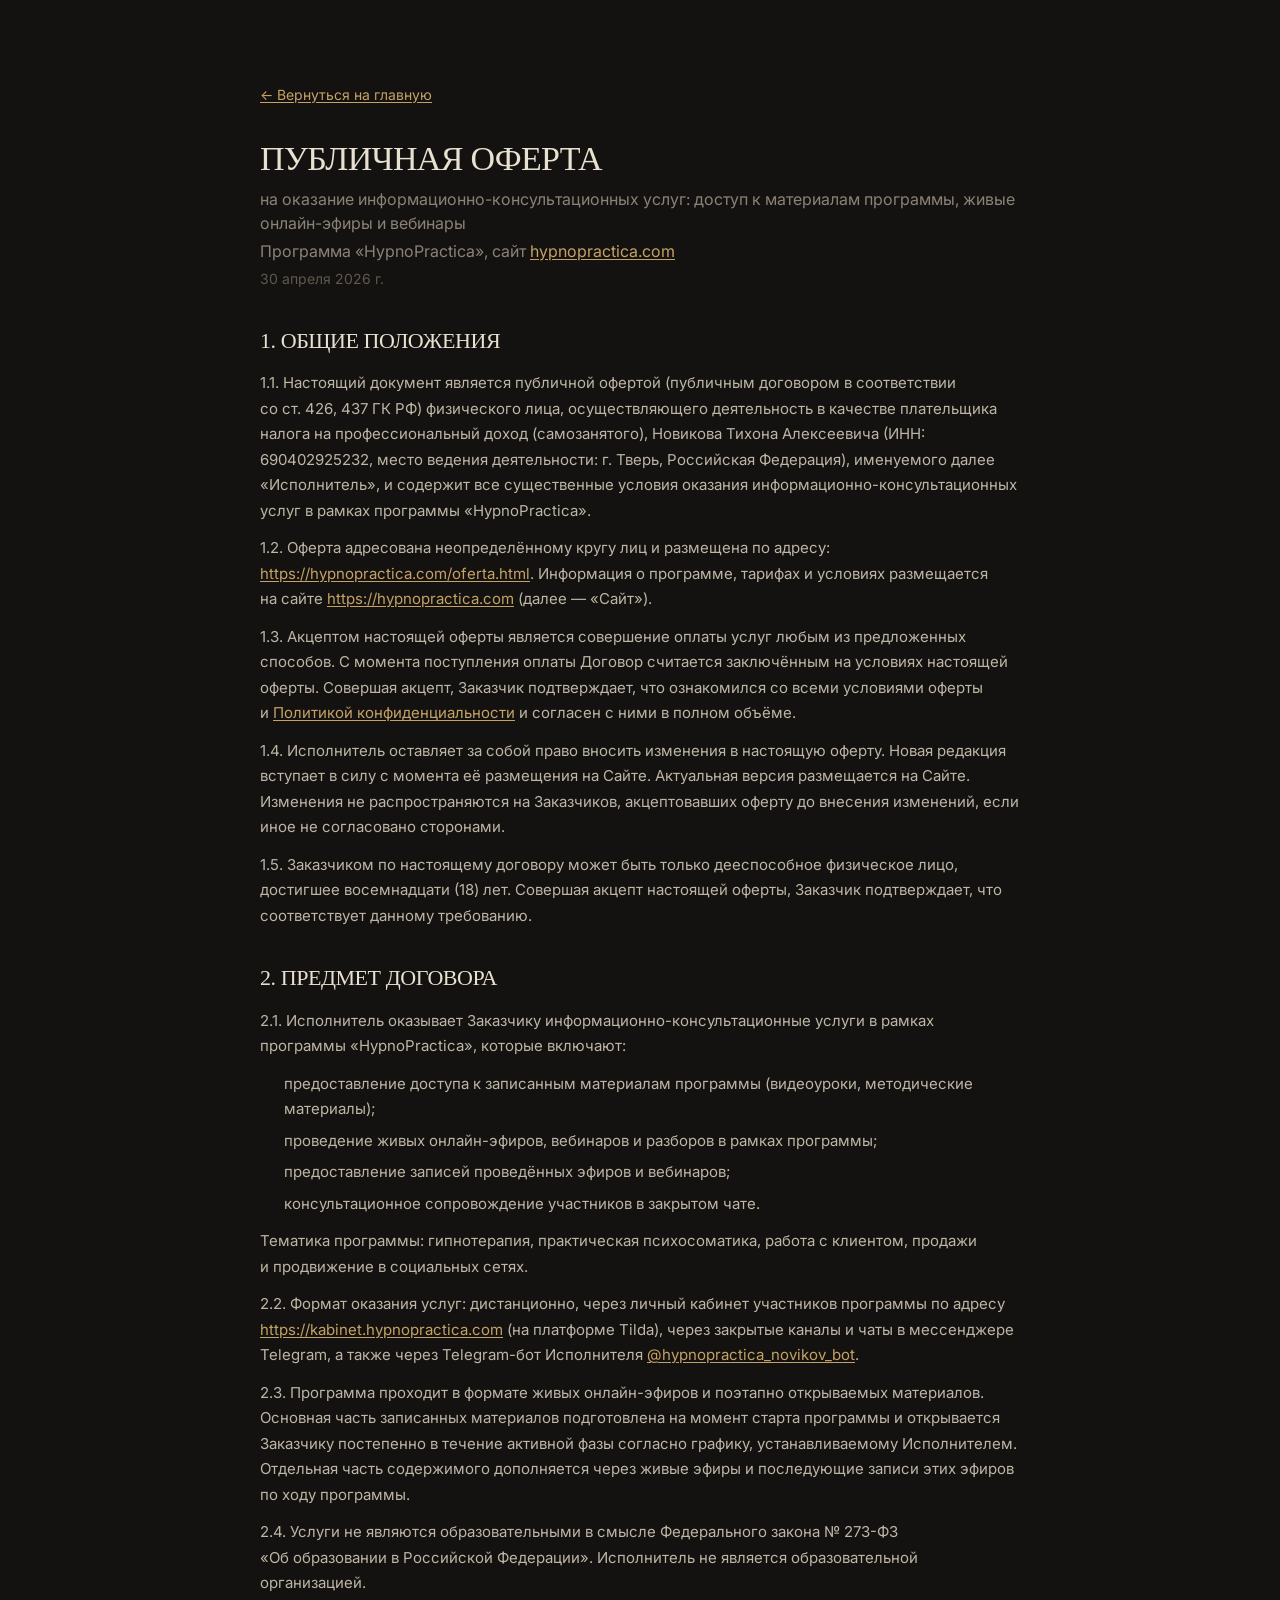
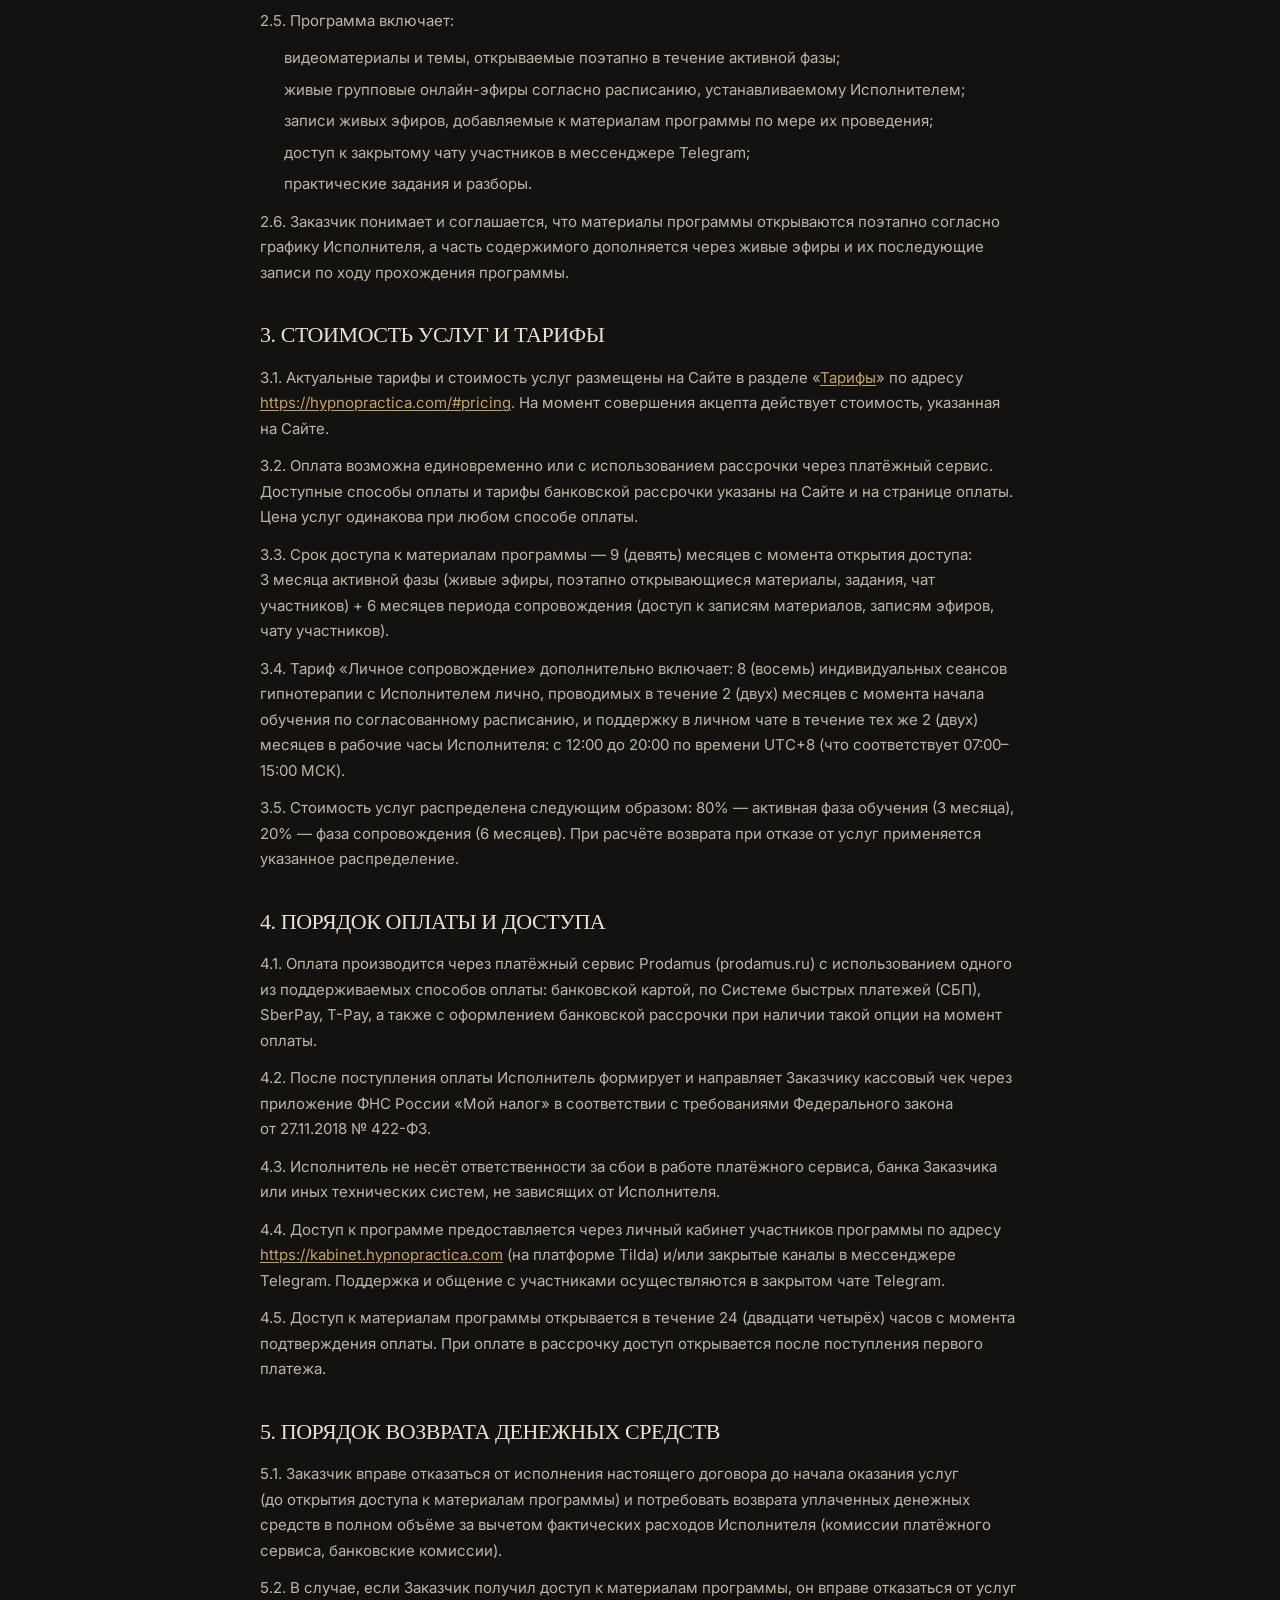
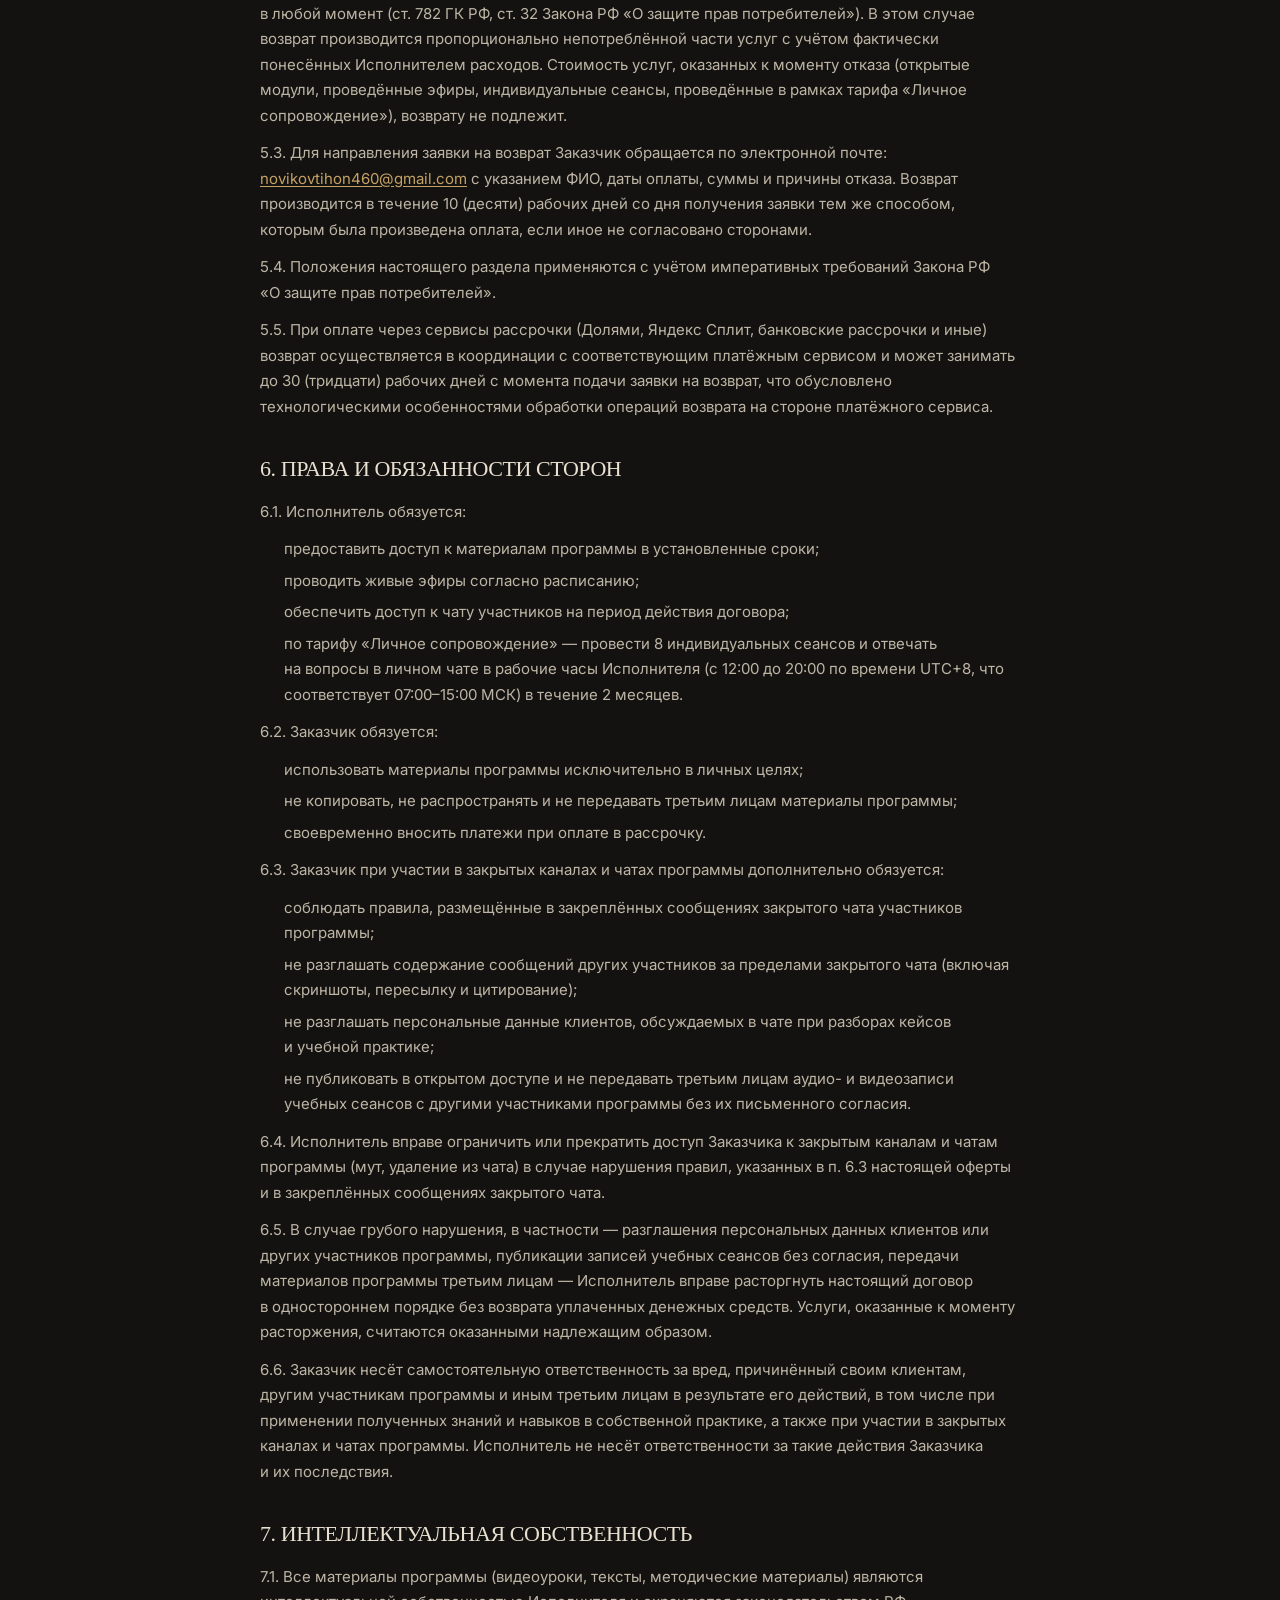
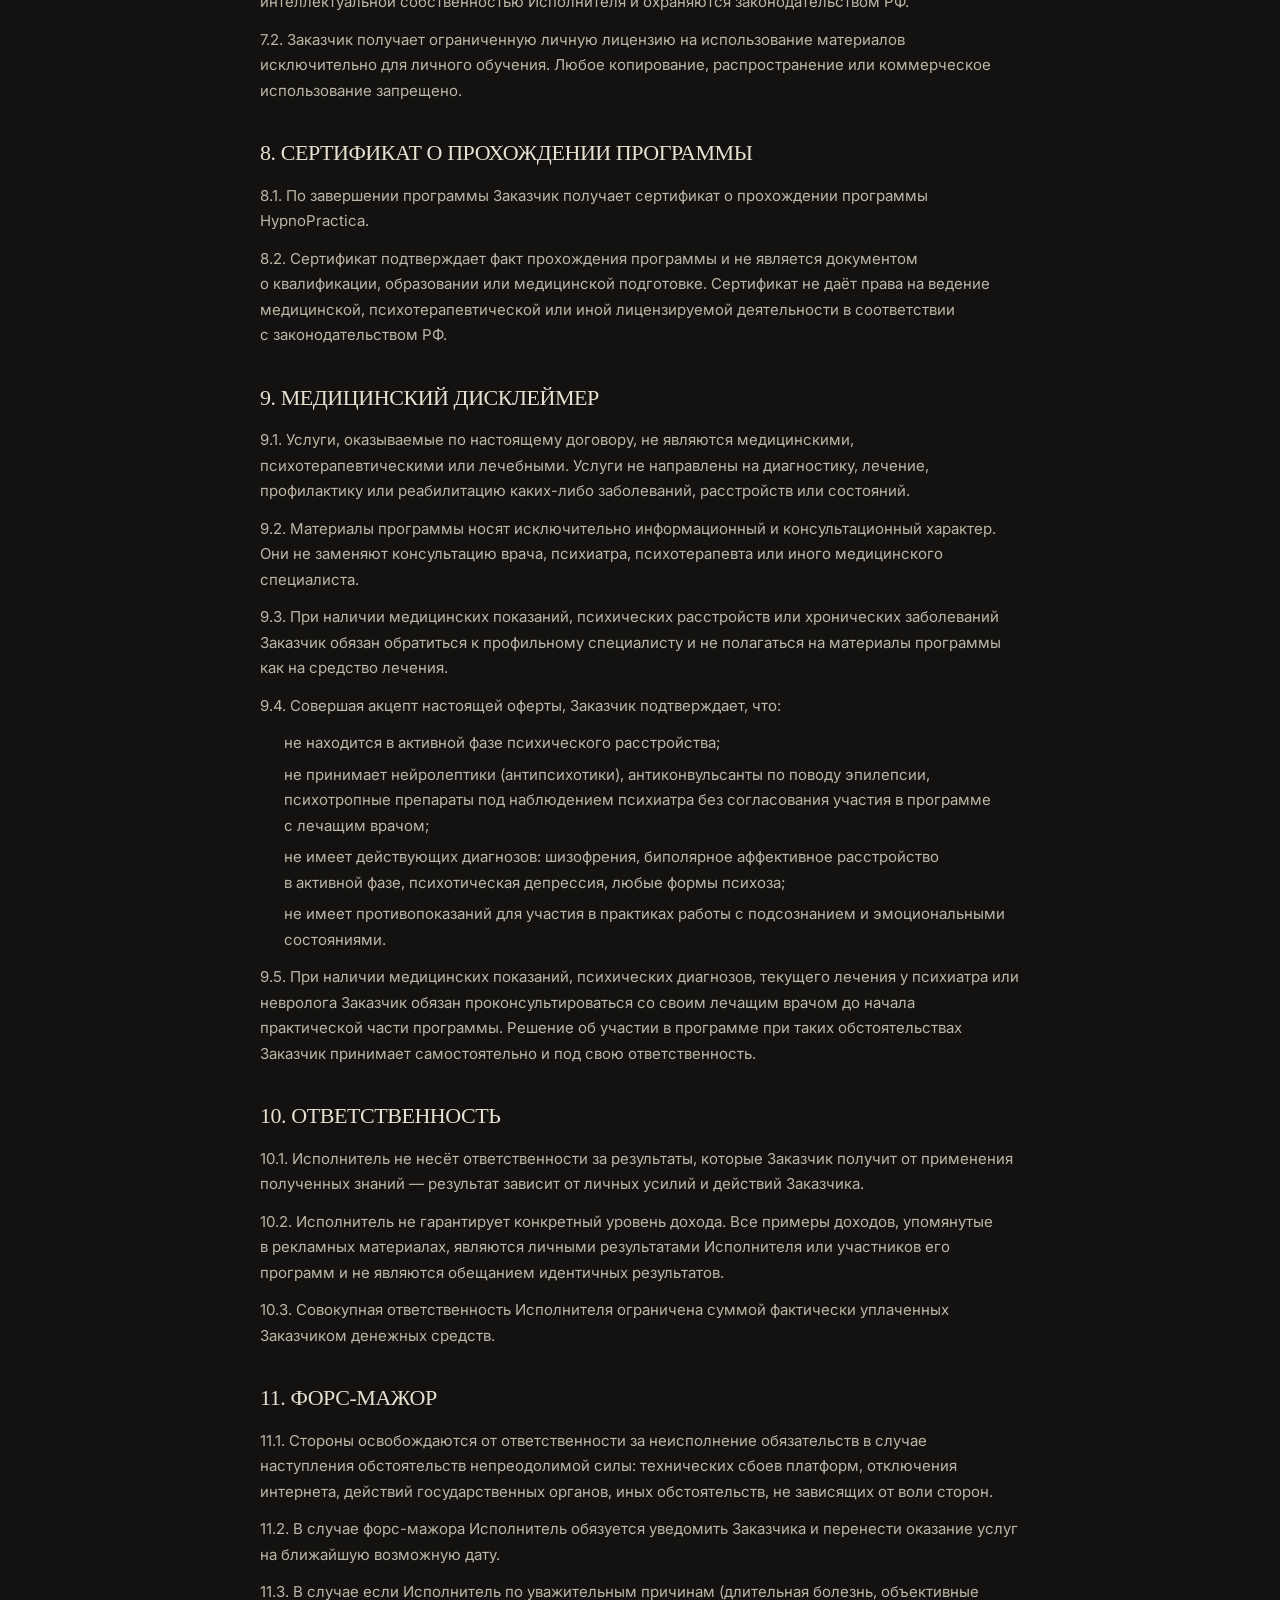
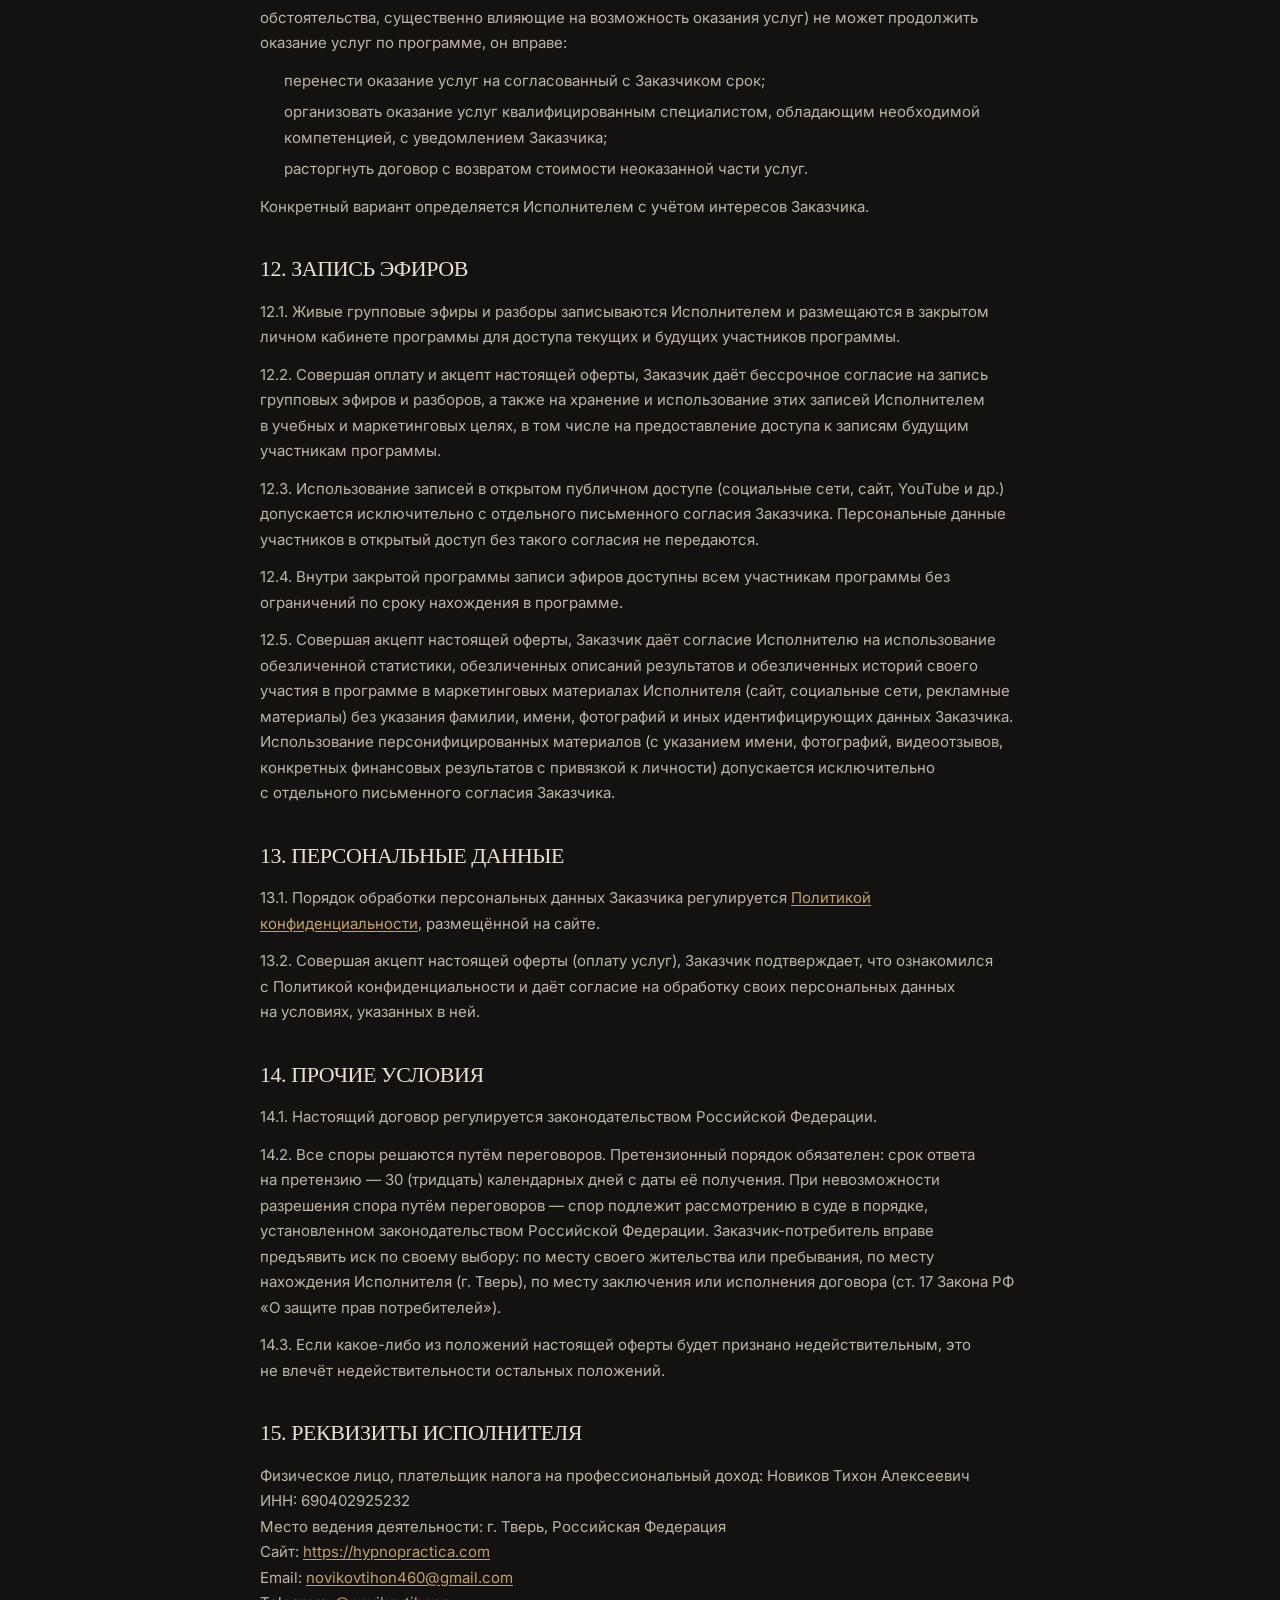
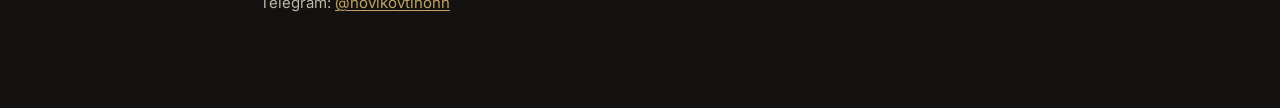
==== commit 835dd0ae: "oferta: удалить п. 4.6 — внутренних рассрочек на программу нет Тихон уточнил: на программу обучения " ====
--- a/oferta.html
+++ b/oferta.html
@@ -76,7 +76,6 @@
     <p>4.3. Исполнитель не&nbsp;несёт ответственности за&nbsp;сбои в&nbsp;работе платёжного сервиса, банка Заказчика или иных технических систем, не&nbsp;зависящих от&nbsp;Исполнителя.</p>
     <p>4.4. Доступ к&nbsp;программе предоставляется через личный кабинет участников программы по&nbsp;адресу <a href="https://kabinet.hypnopractica.com">https://kabinet.hypnopractica.com</a> (на&nbsp;платформе Tilda) и/или закрытые каналы в&nbsp;мессенджере Telegram. Поддержка и&nbsp;общение с&nbsp;участниками осуществляются в&nbsp;закрытом чате Telegram.</p>
     <p>4.5. Доступ к&nbsp;материалам программы открывается в&nbsp;течение 24&nbsp;(двадцати четырёх) часов с&nbsp;момента подтверждения оплаты. При оплате в&nbsp;рассрочку доступ открывается после поступления первого платежа.</p>
-    <p>4.6. При оплате в&nbsp;рассрочку или с&nbsp;использованием сервисов Долями, Яндекс Сплит и&nbsp;иных платёжных сервисов с&nbsp;частичными платежами Заказчик обязуется своевременно вносить платежи согласно графику платёжного сервиса. В&nbsp;случае просрочки платежа более чем на&nbsp;7&nbsp;(семь) календарных дней Исполнитель вправе приостановить доступ Заказчика к&nbsp;материалам программы и&nbsp;закрытым каналам до&nbsp;погашения задолженности перед платёжным сервисом.</p>
 
     <h2>5. ПОРЯДОК ВОЗВРАТА ДЕНЕЖНЫХ СРЕДСТВ</h2>
     <p>5.1. Заказчик вправе отказаться от&nbsp;исполнения настоящего договора до&nbsp;начала оказания услуг (до&nbsp;открытия доступа к&nbsp;материалам программы) и&nbsp;потребовать возврата уплаченных денежных средств в&nbsp;полном объёме за&nbsp;вычетом фактических расходов Исполнителя (комиссии платёжного сервиса, банковские комиссии).</p>
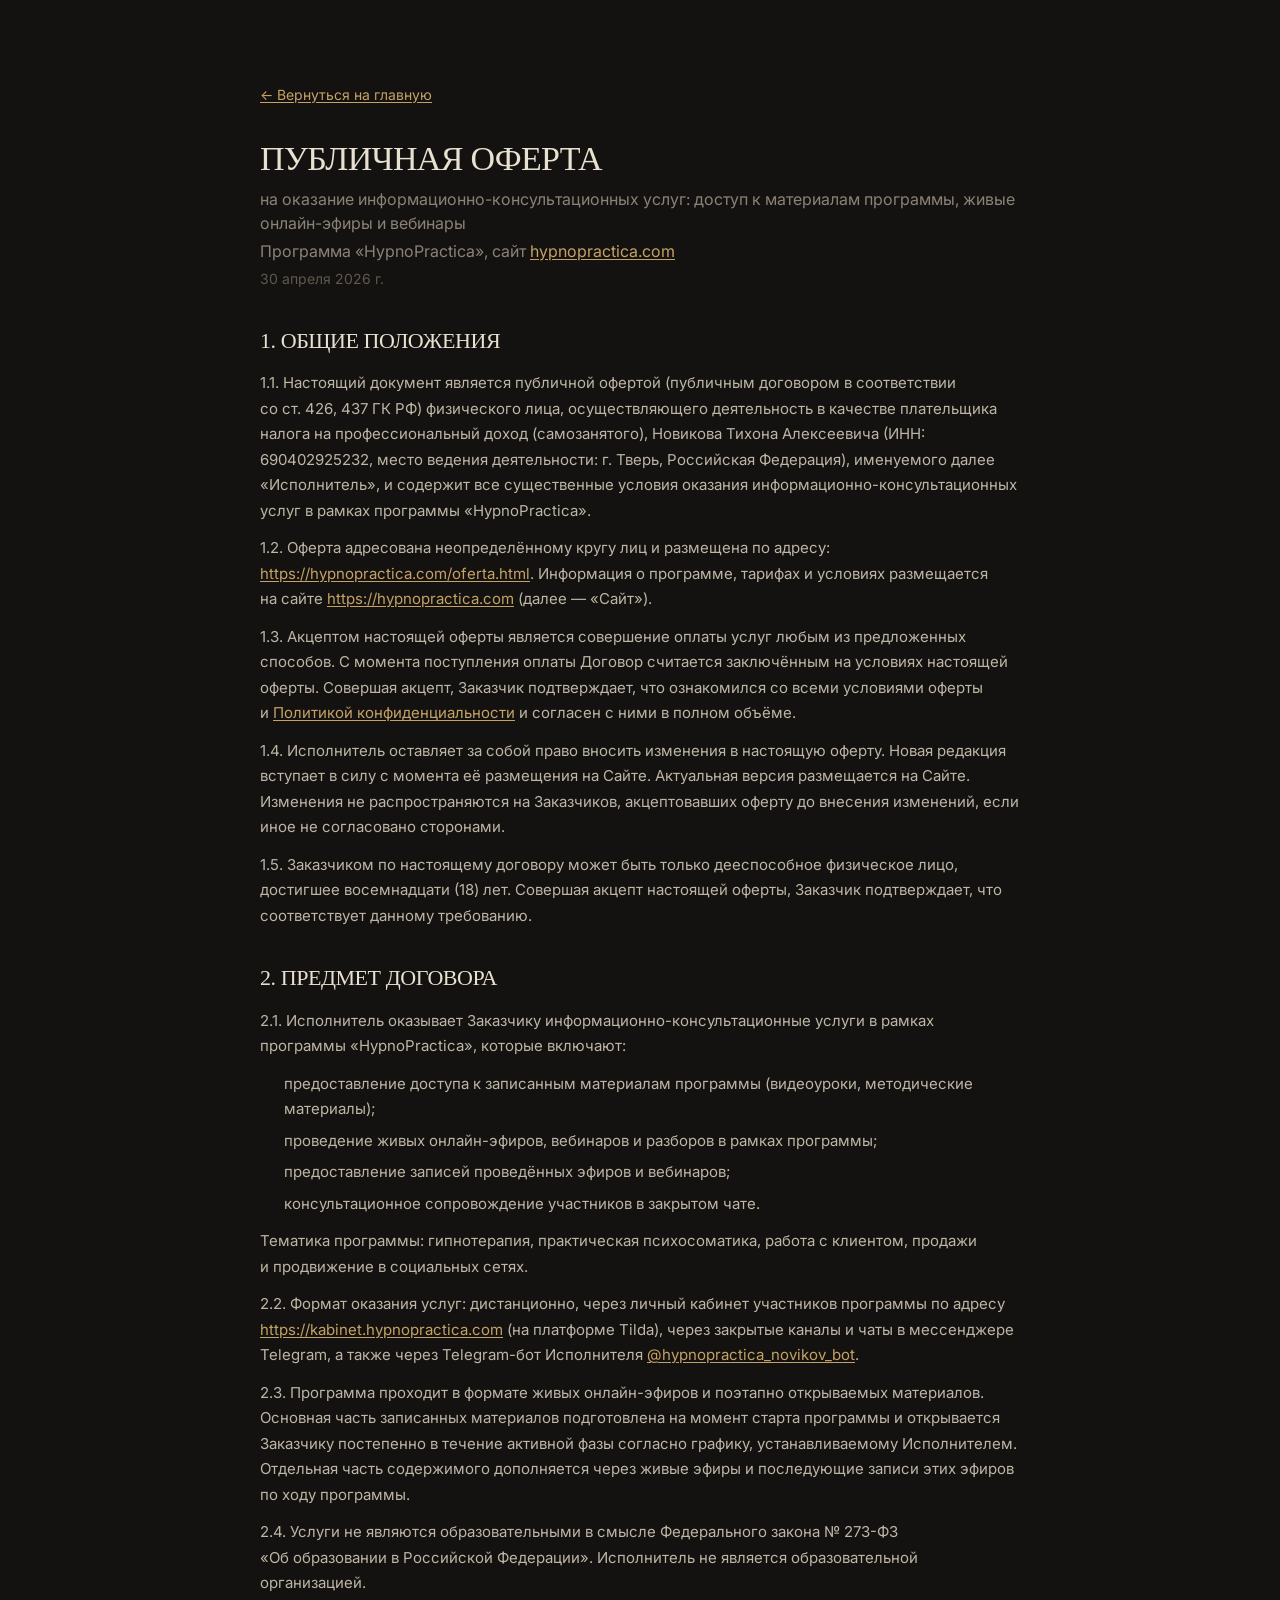
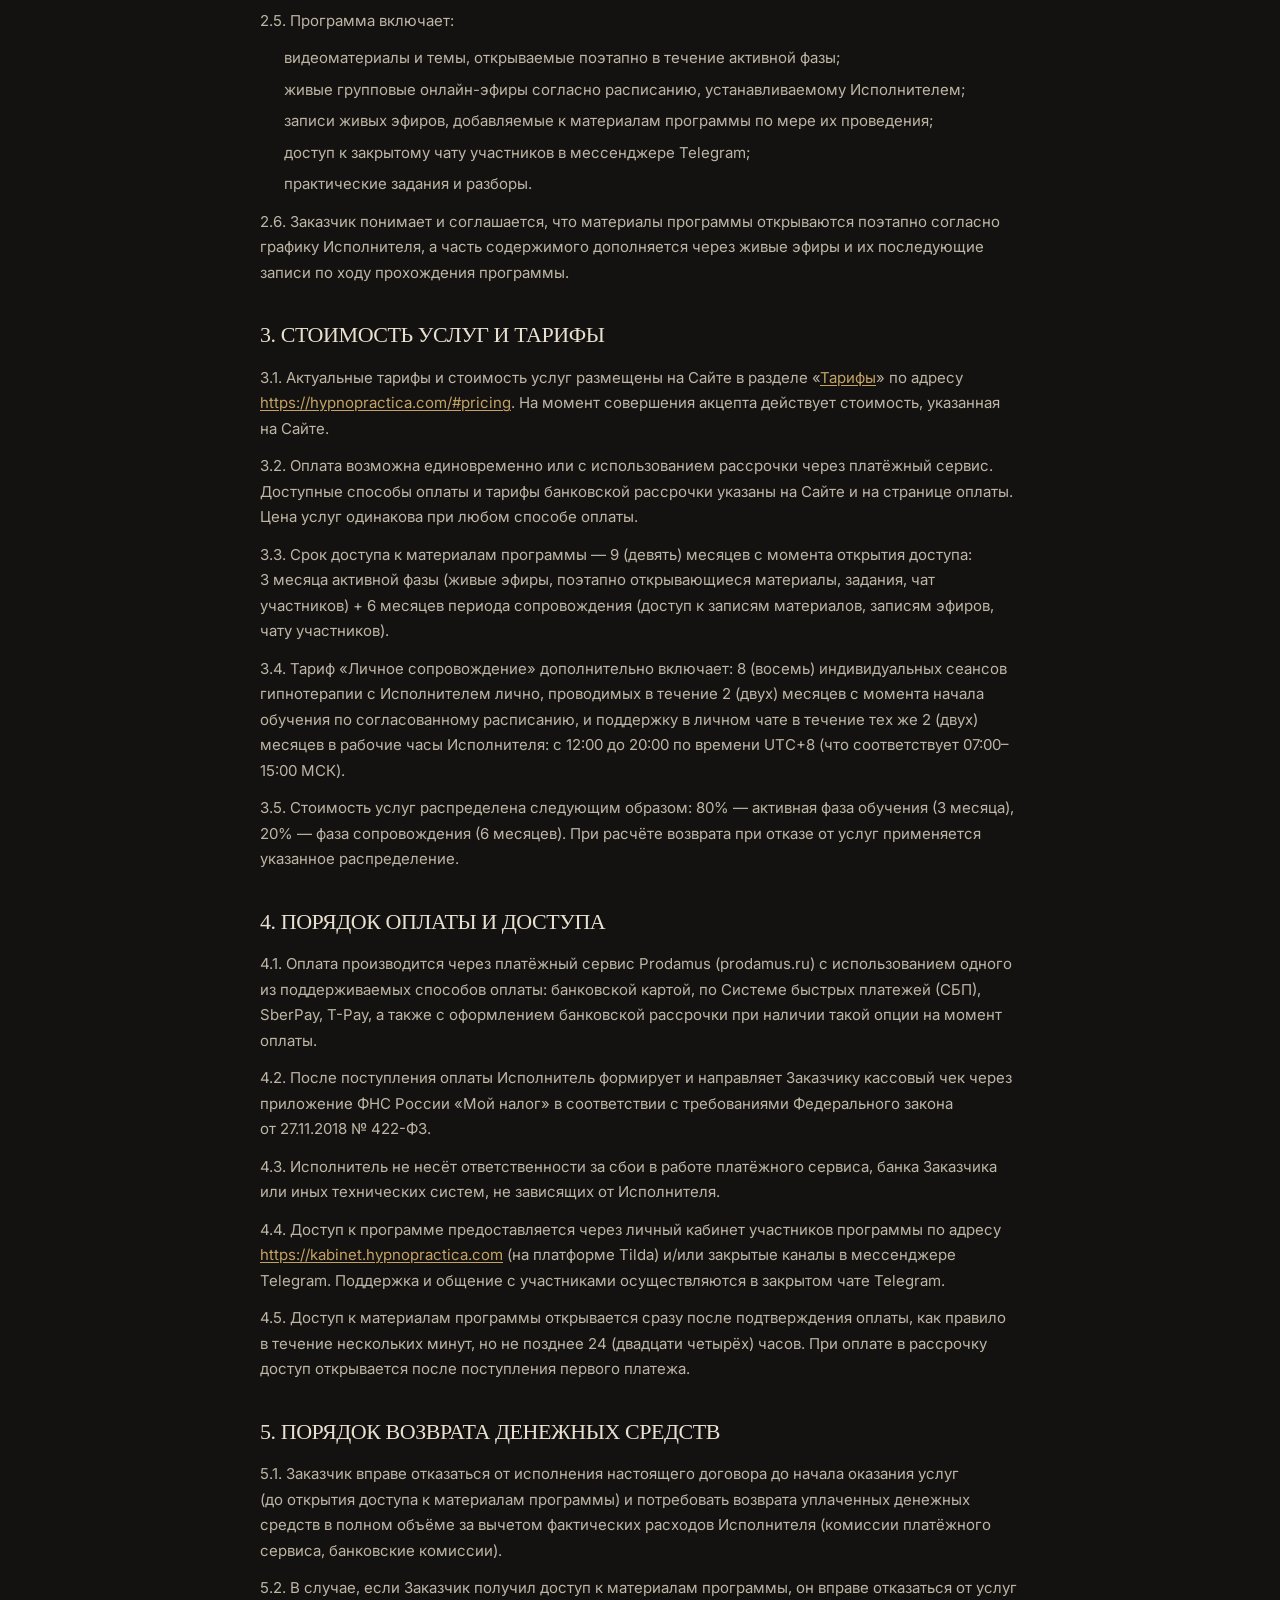
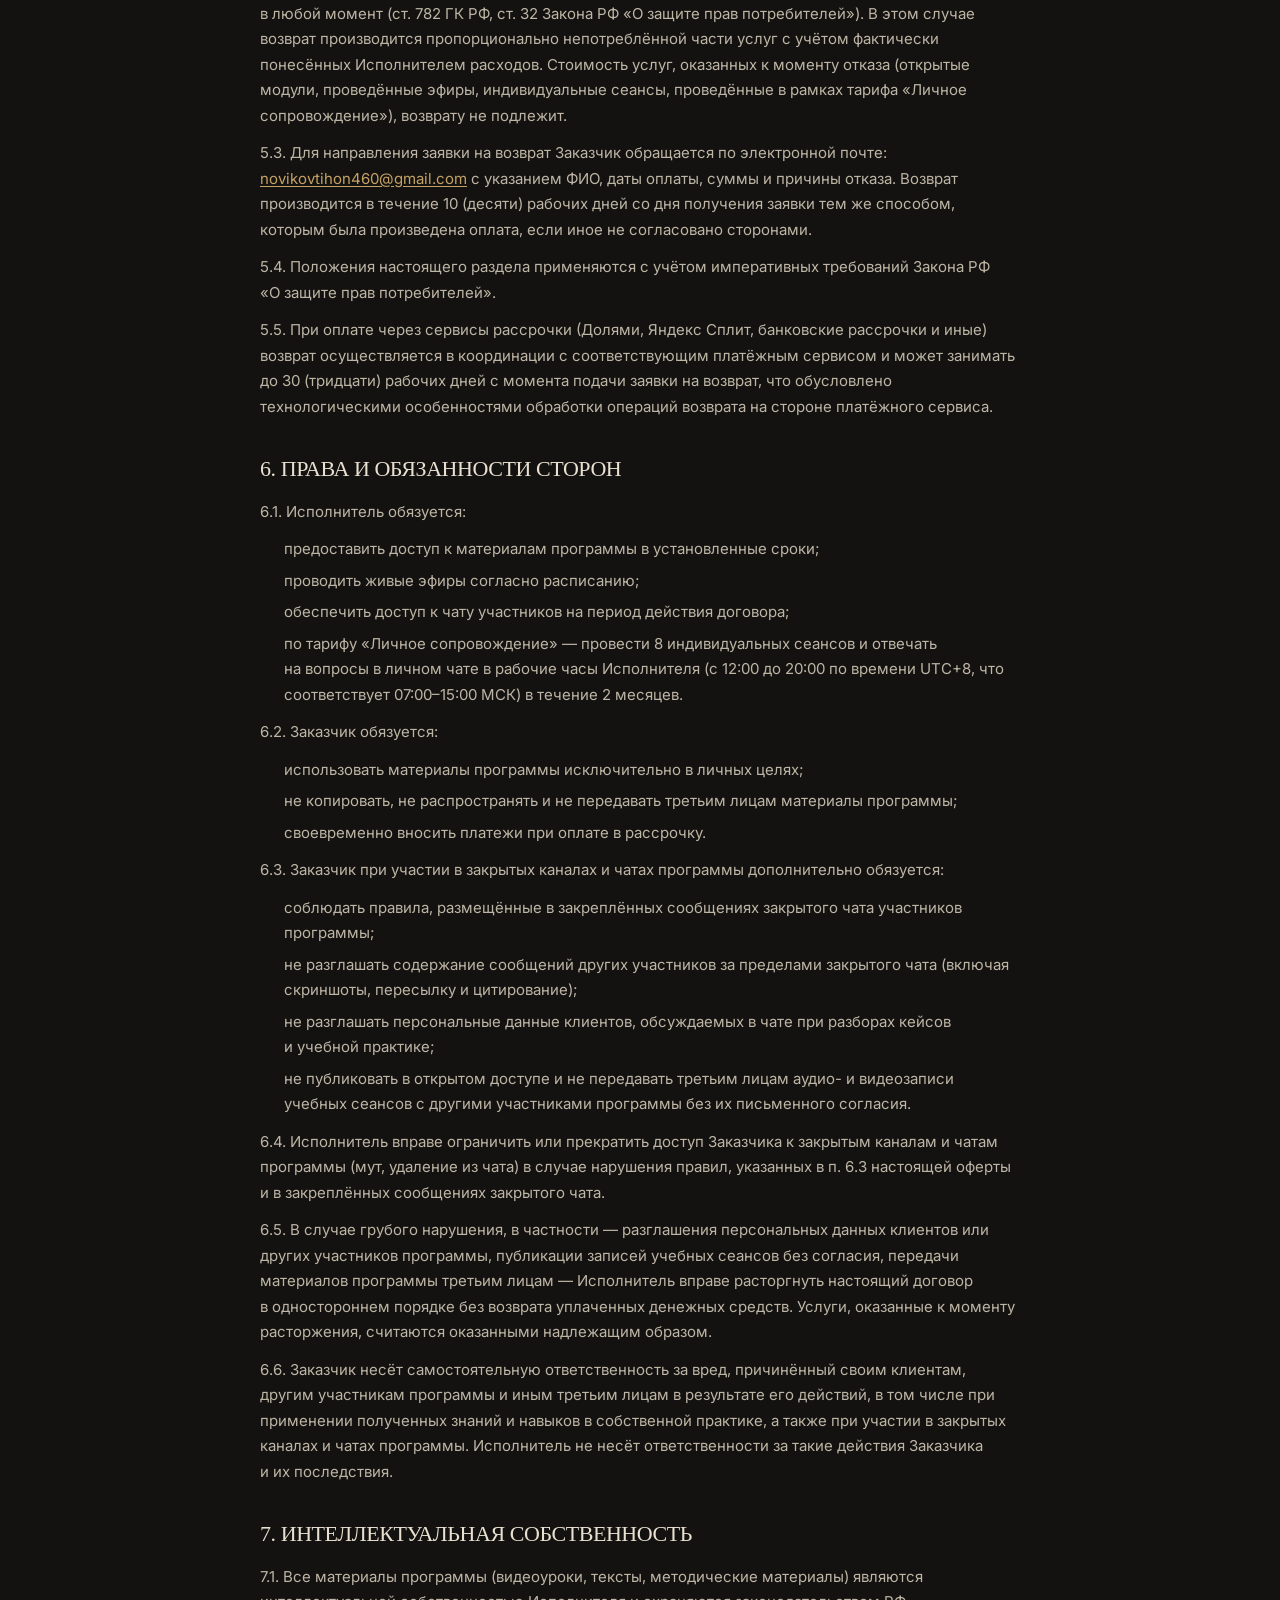
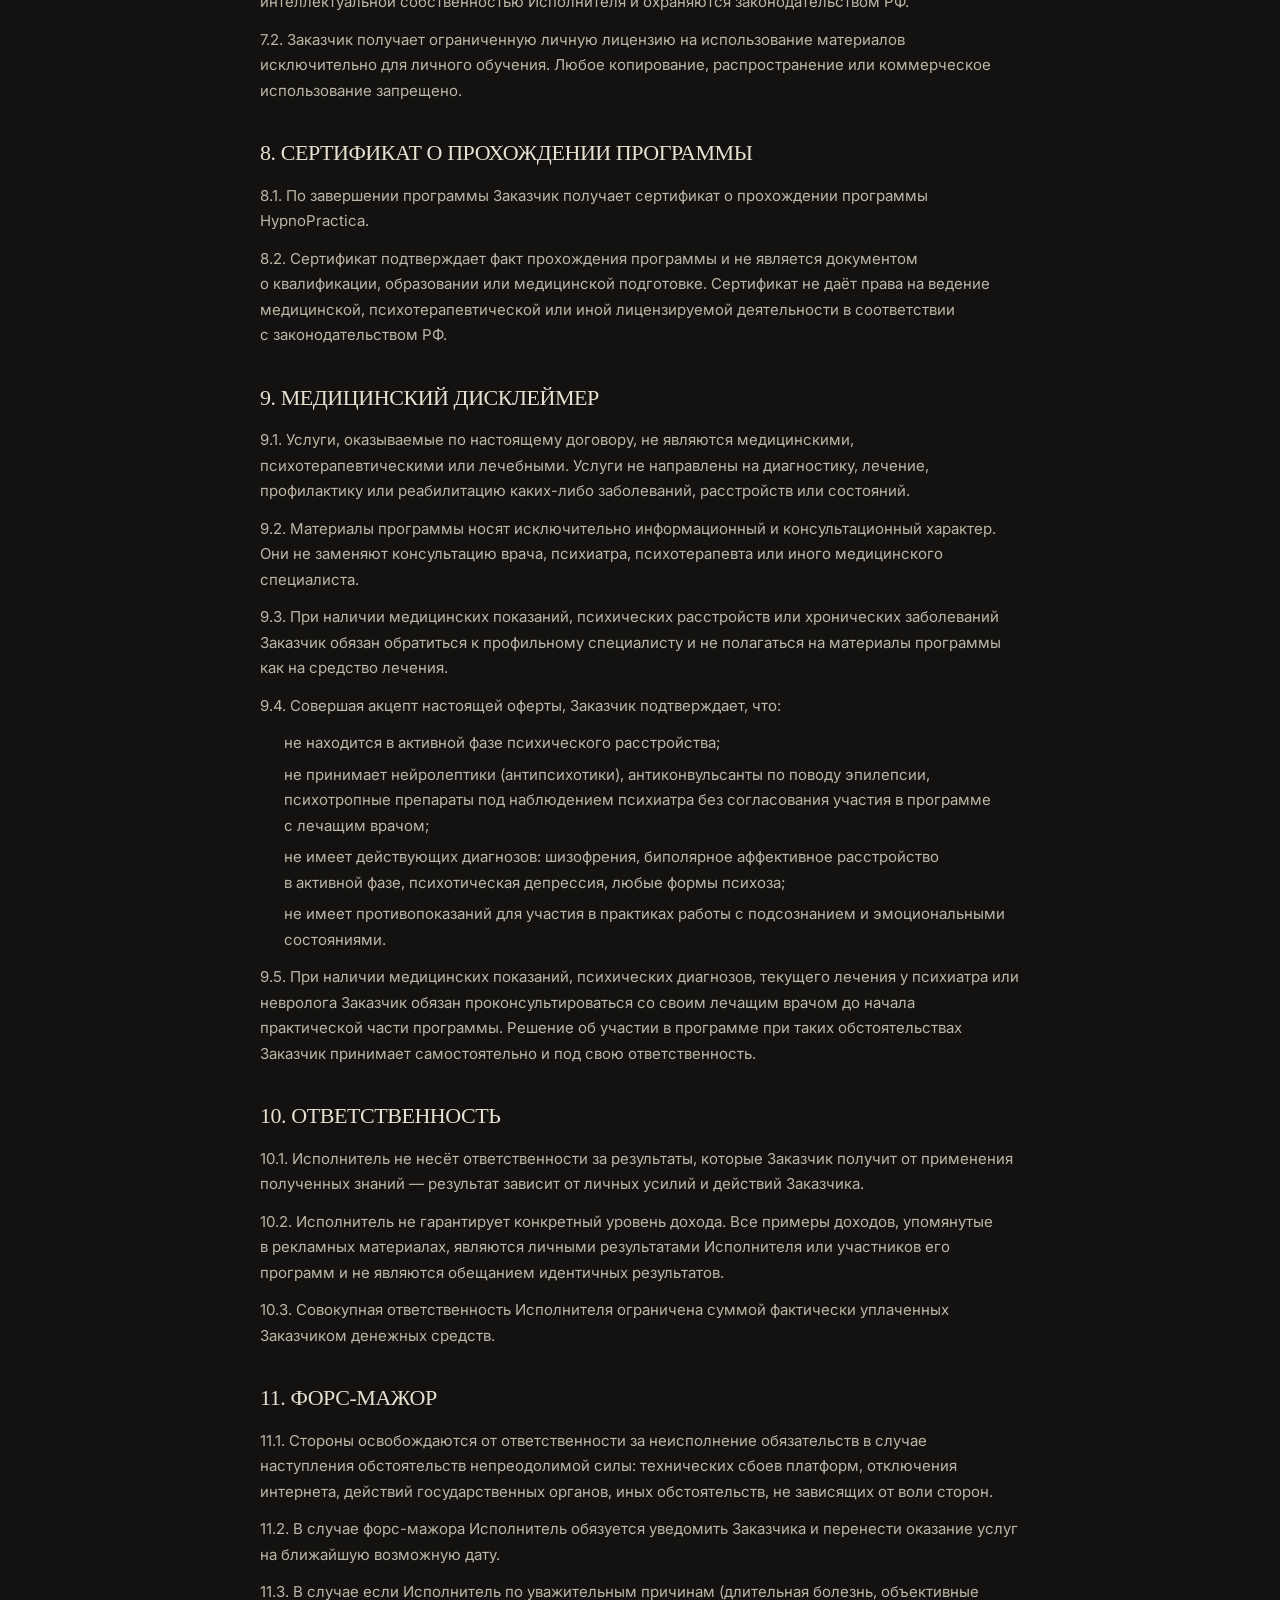
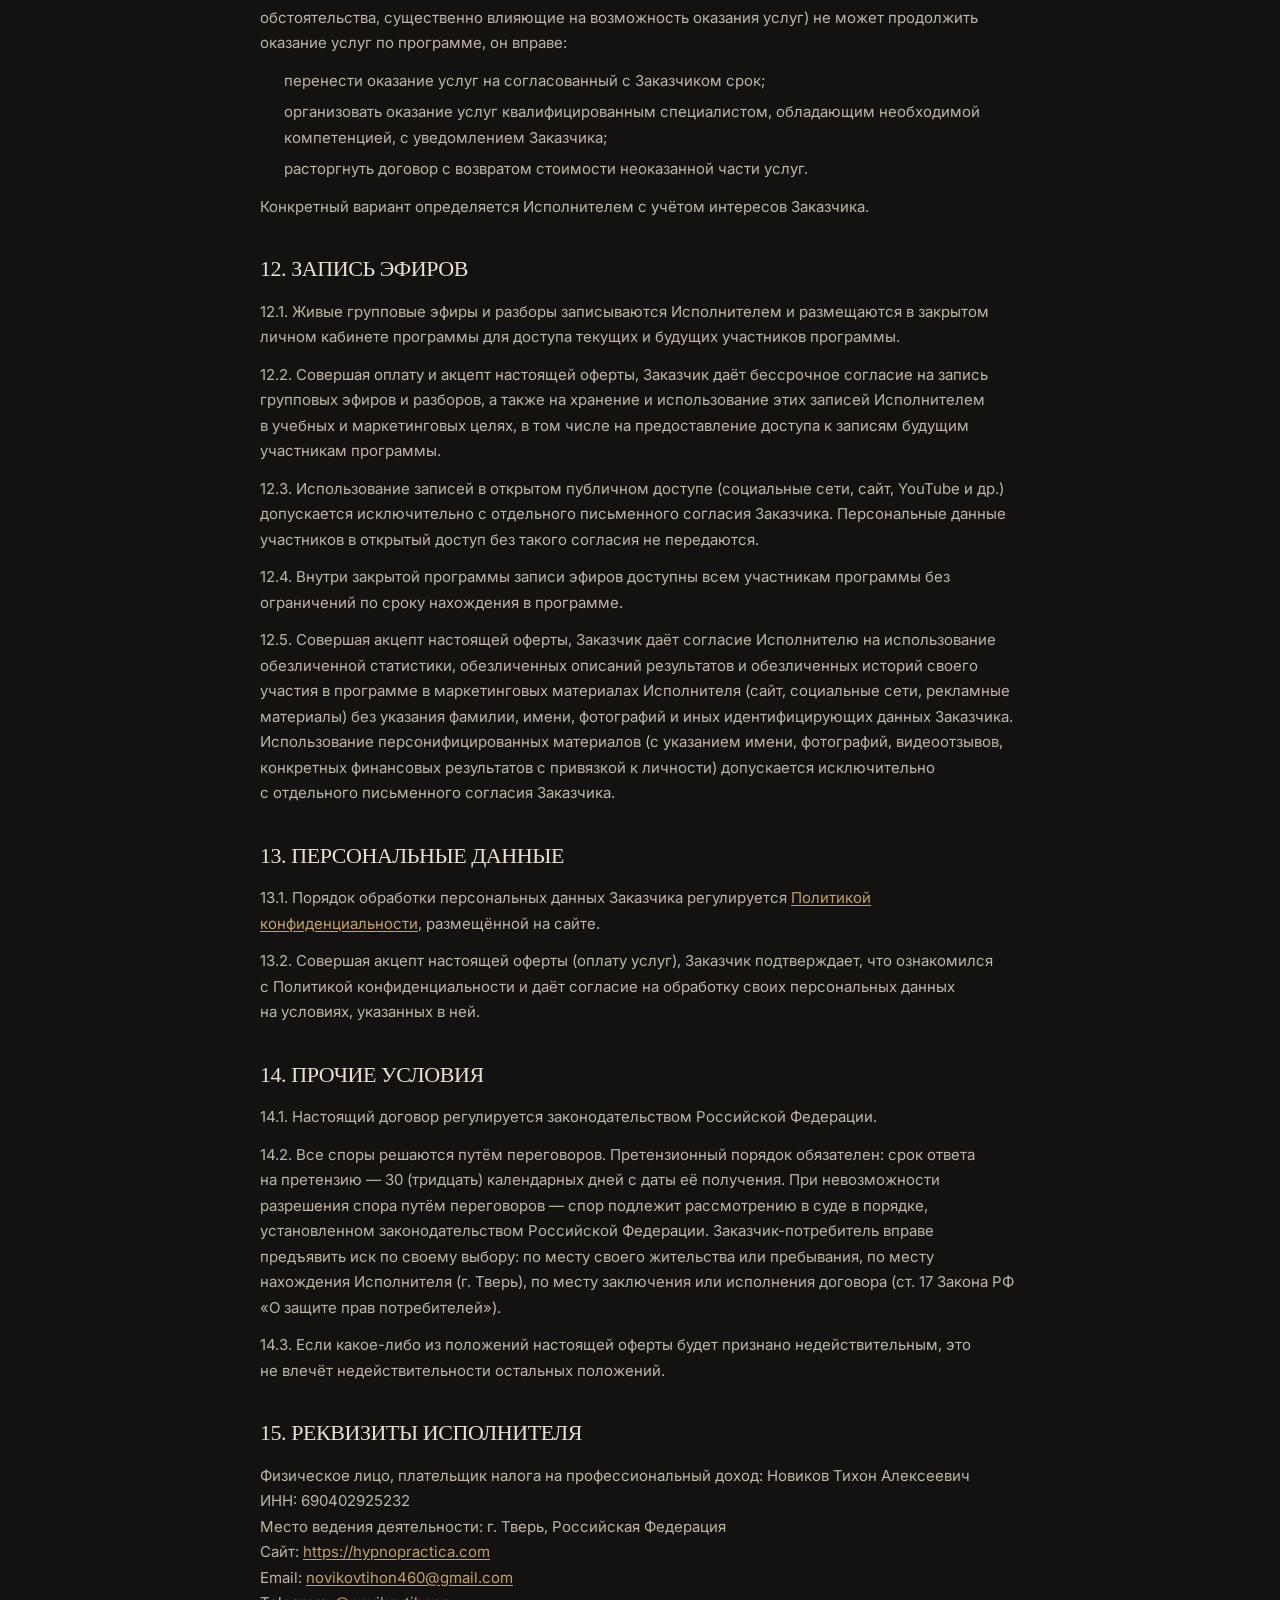
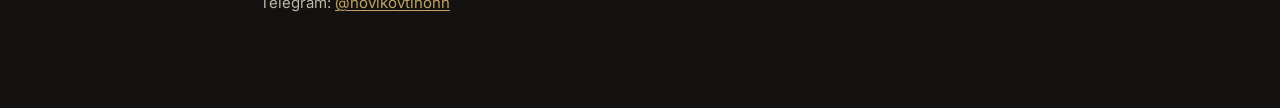
==== commit f8f57dfe: "oferta: уточнить п. 4.5 — доступ открывается сразу «Доступ открывается в течение 24 часов» → «Доступ" ====
--- a/oferta.html
+++ b/oferta.html
@@ -75,7 +75,7 @@
     <p>4.2. После поступления оплаты Исполнитель формирует и&nbsp;направляет Заказчику кассовый чек через приложение ФНС России &laquo;Мой налог&raquo; в&nbsp;соответствии с&nbsp;требованиями Федерального закона от&nbsp;27.11.2018 №&nbsp;422-ФЗ.</p>
     <p>4.3. Исполнитель не&nbsp;несёт ответственности за&nbsp;сбои в&nbsp;работе платёжного сервиса, банка Заказчика или иных технических систем, не&nbsp;зависящих от&nbsp;Исполнителя.</p>
     <p>4.4. Доступ к&nbsp;программе предоставляется через личный кабинет участников программы по&nbsp;адресу <a href="https://kabinet.hypnopractica.com">https://kabinet.hypnopractica.com</a> (на&nbsp;платформе Tilda) и/или закрытые каналы в&nbsp;мессенджере Telegram. Поддержка и&nbsp;общение с&nbsp;участниками осуществляются в&nbsp;закрытом чате Telegram.</p>
-    <p>4.5. Доступ к&nbsp;материалам программы открывается в&nbsp;течение 24&nbsp;(двадцати четырёх) часов с&nbsp;момента подтверждения оплаты. При оплате в&nbsp;рассрочку доступ открывается после поступления первого платежа.</p>
+    <p>4.5. Доступ к&nbsp;материалам программы открывается сразу после подтверждения оплаты, как правило в&nbsp;течение нескольких минут, но&nbsp;не&nbsp;позднее 24&nbsp;(двадцати четырёх) часов. При оплате в&nbsp;рассрочку доступ открывается после поступления первого платежа.</p>
 
     <h2>5. ПОРЯДОК ВОЗВРАТА ДЕНЕЖНЫХ СРЕДСТВ</h2>
     <p>5.1. Заказчик вправе отказаться от&nbsp;исполнения настоящего договора до&nbsp;начала оказания услуг (до&nbsp;открытия доступа к&nbsp;материалам программы) и&nbsp;потребовать возврата уплаченных денежных средств в&nbsp;полном объёме за&nbsp;вычетом фактических расходов Исполнителя (комиссии платёжного сервиса, банковские комиссии).</p>
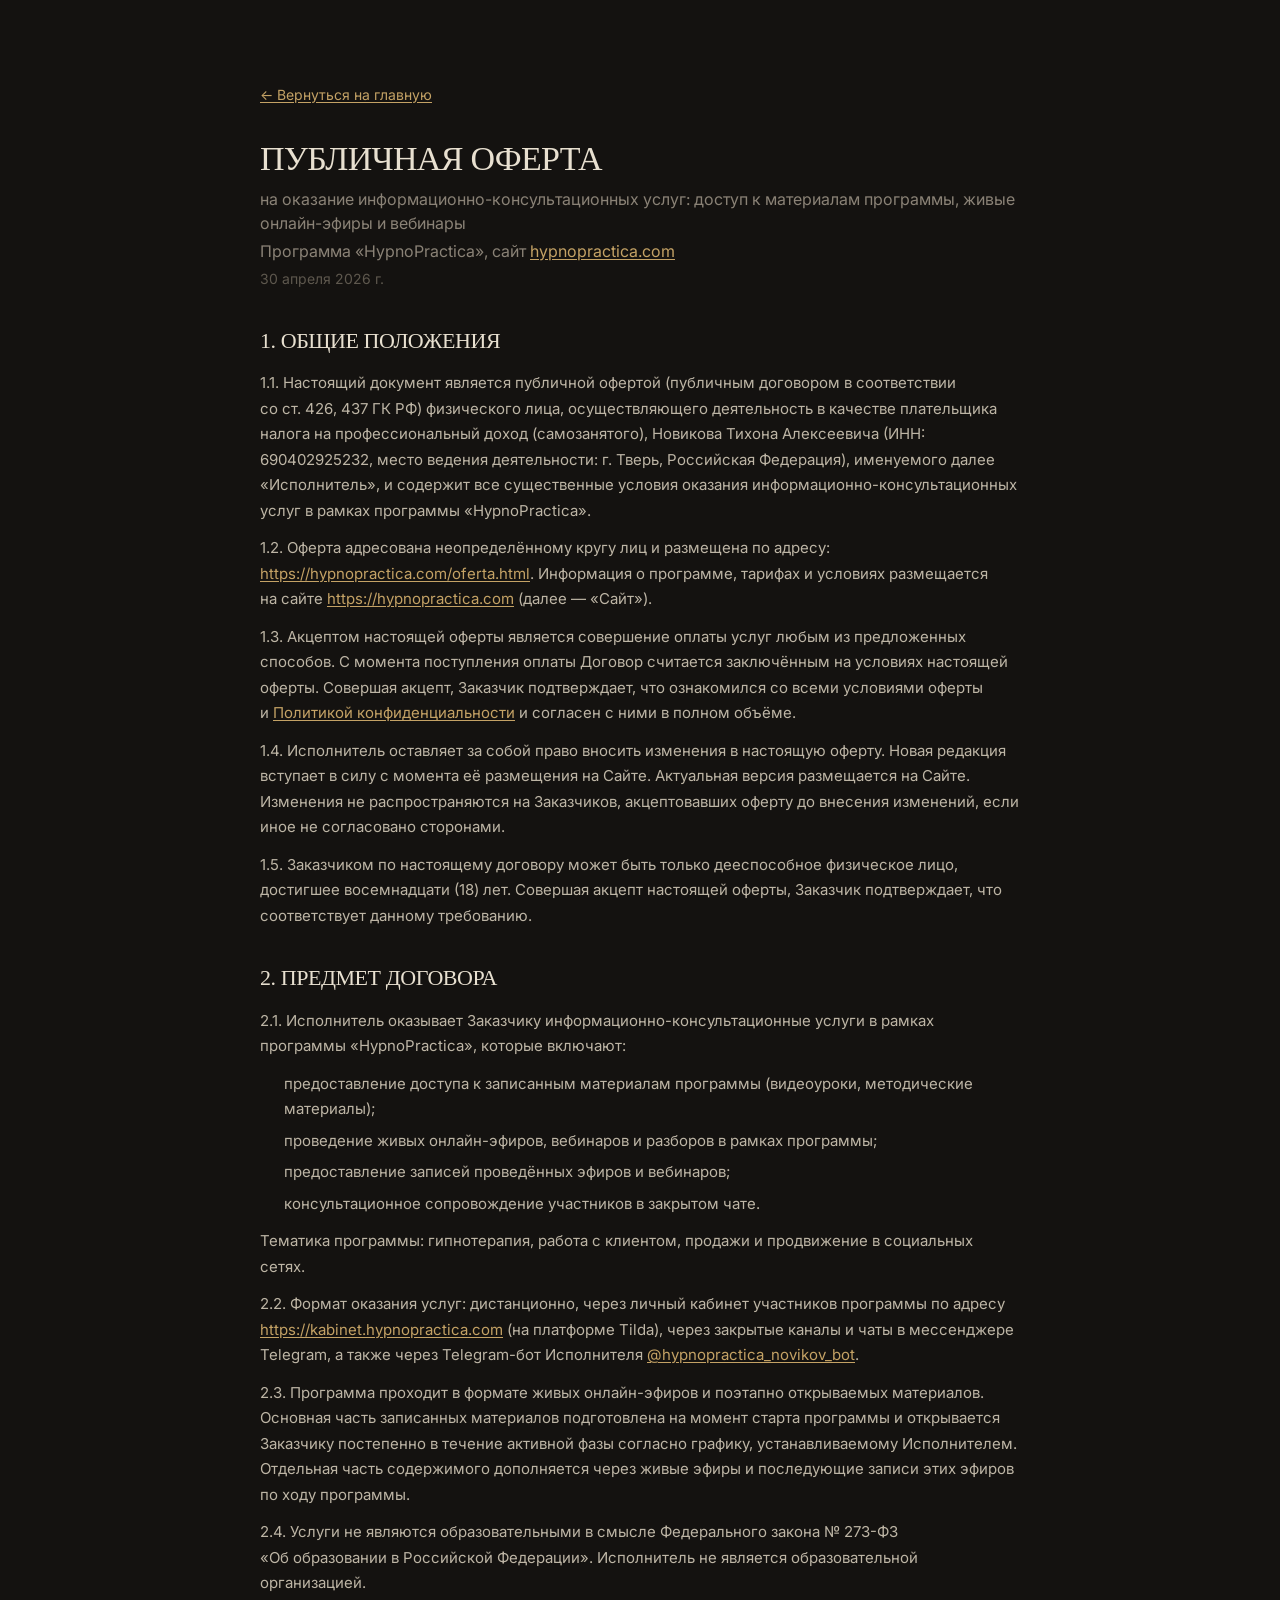
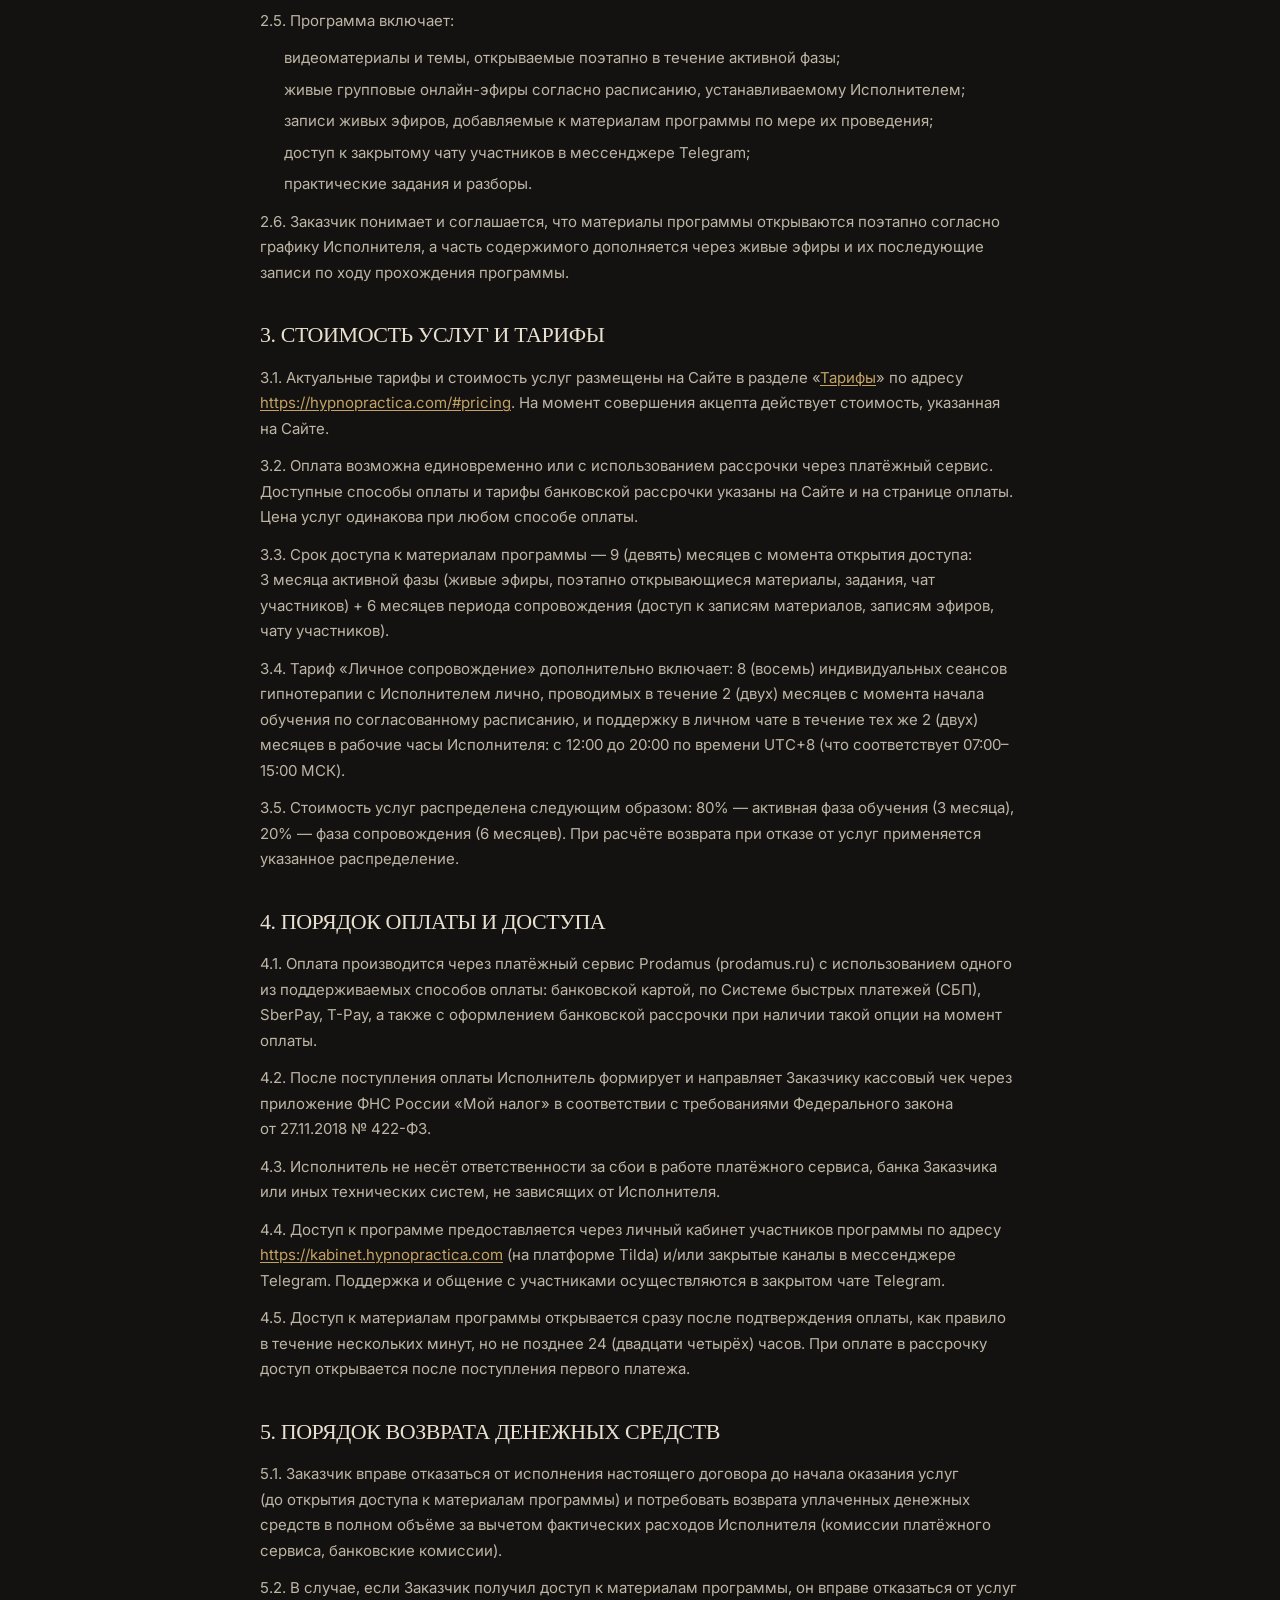
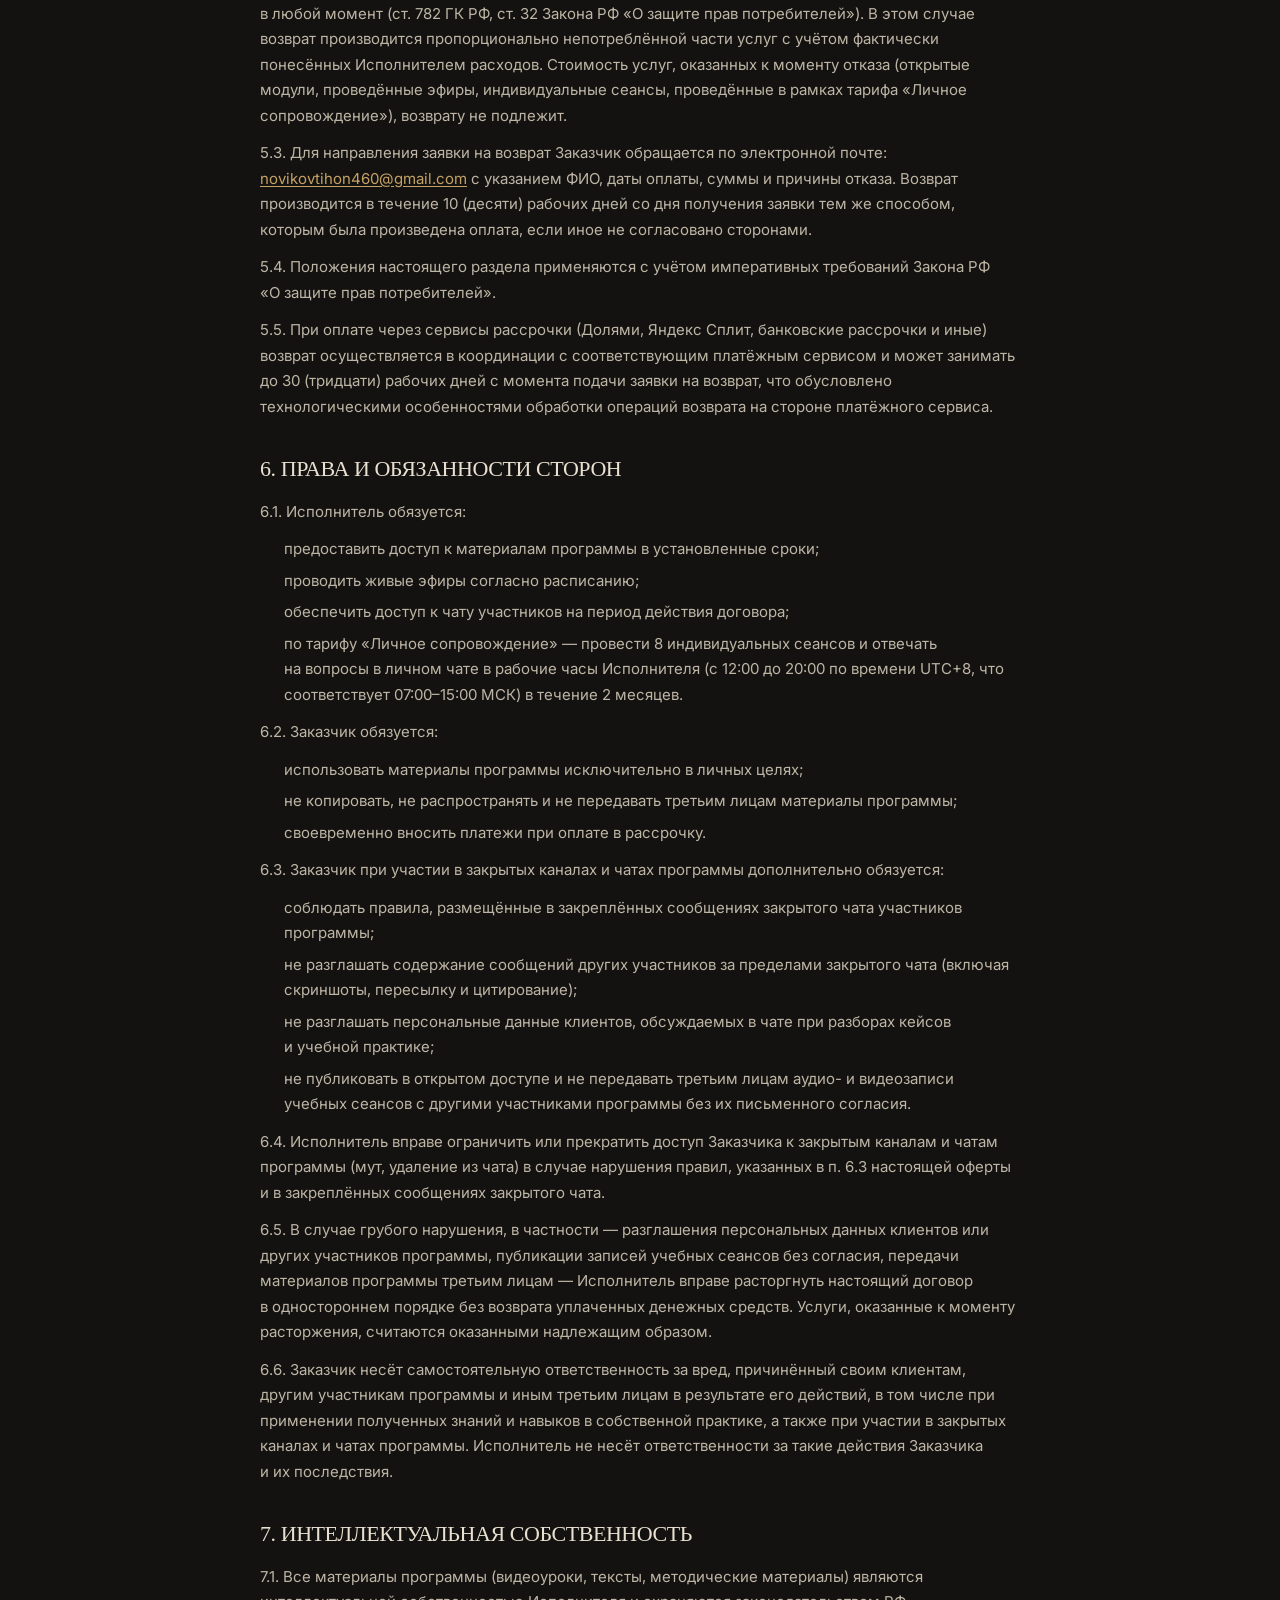
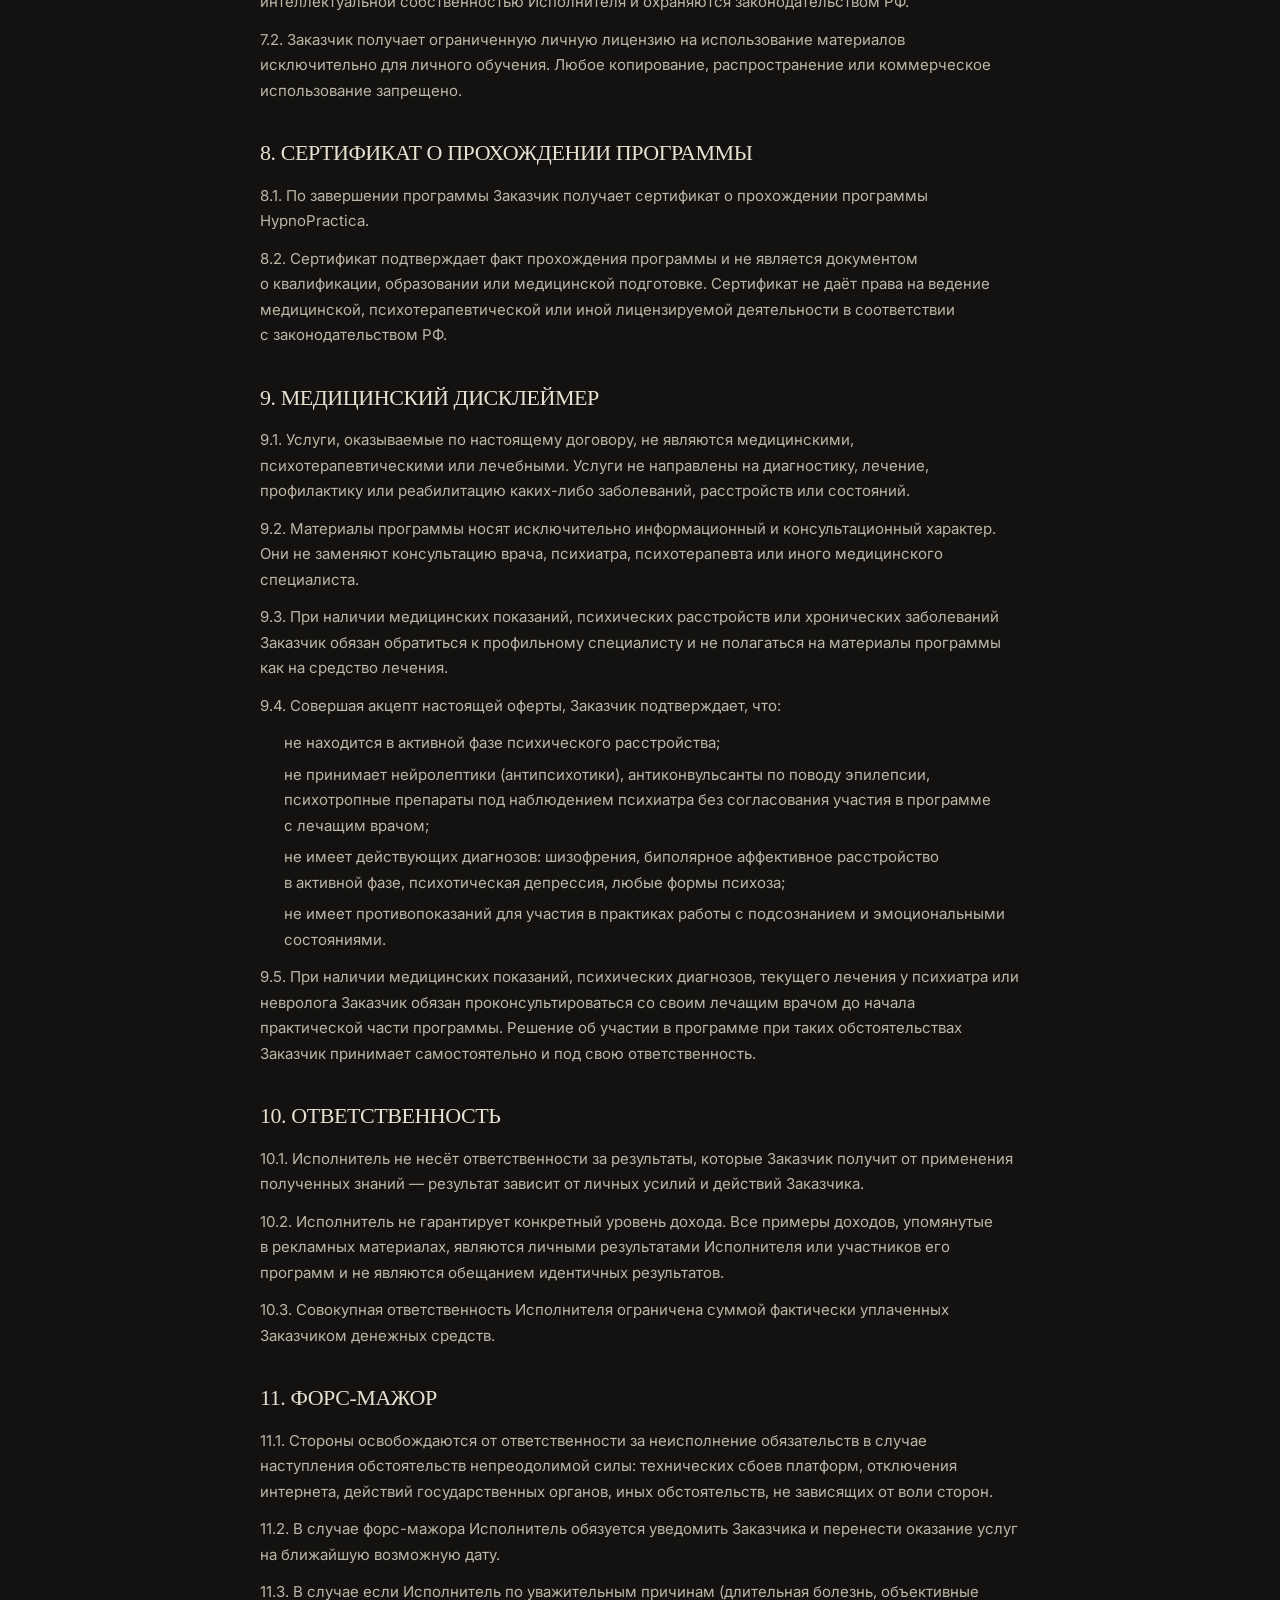
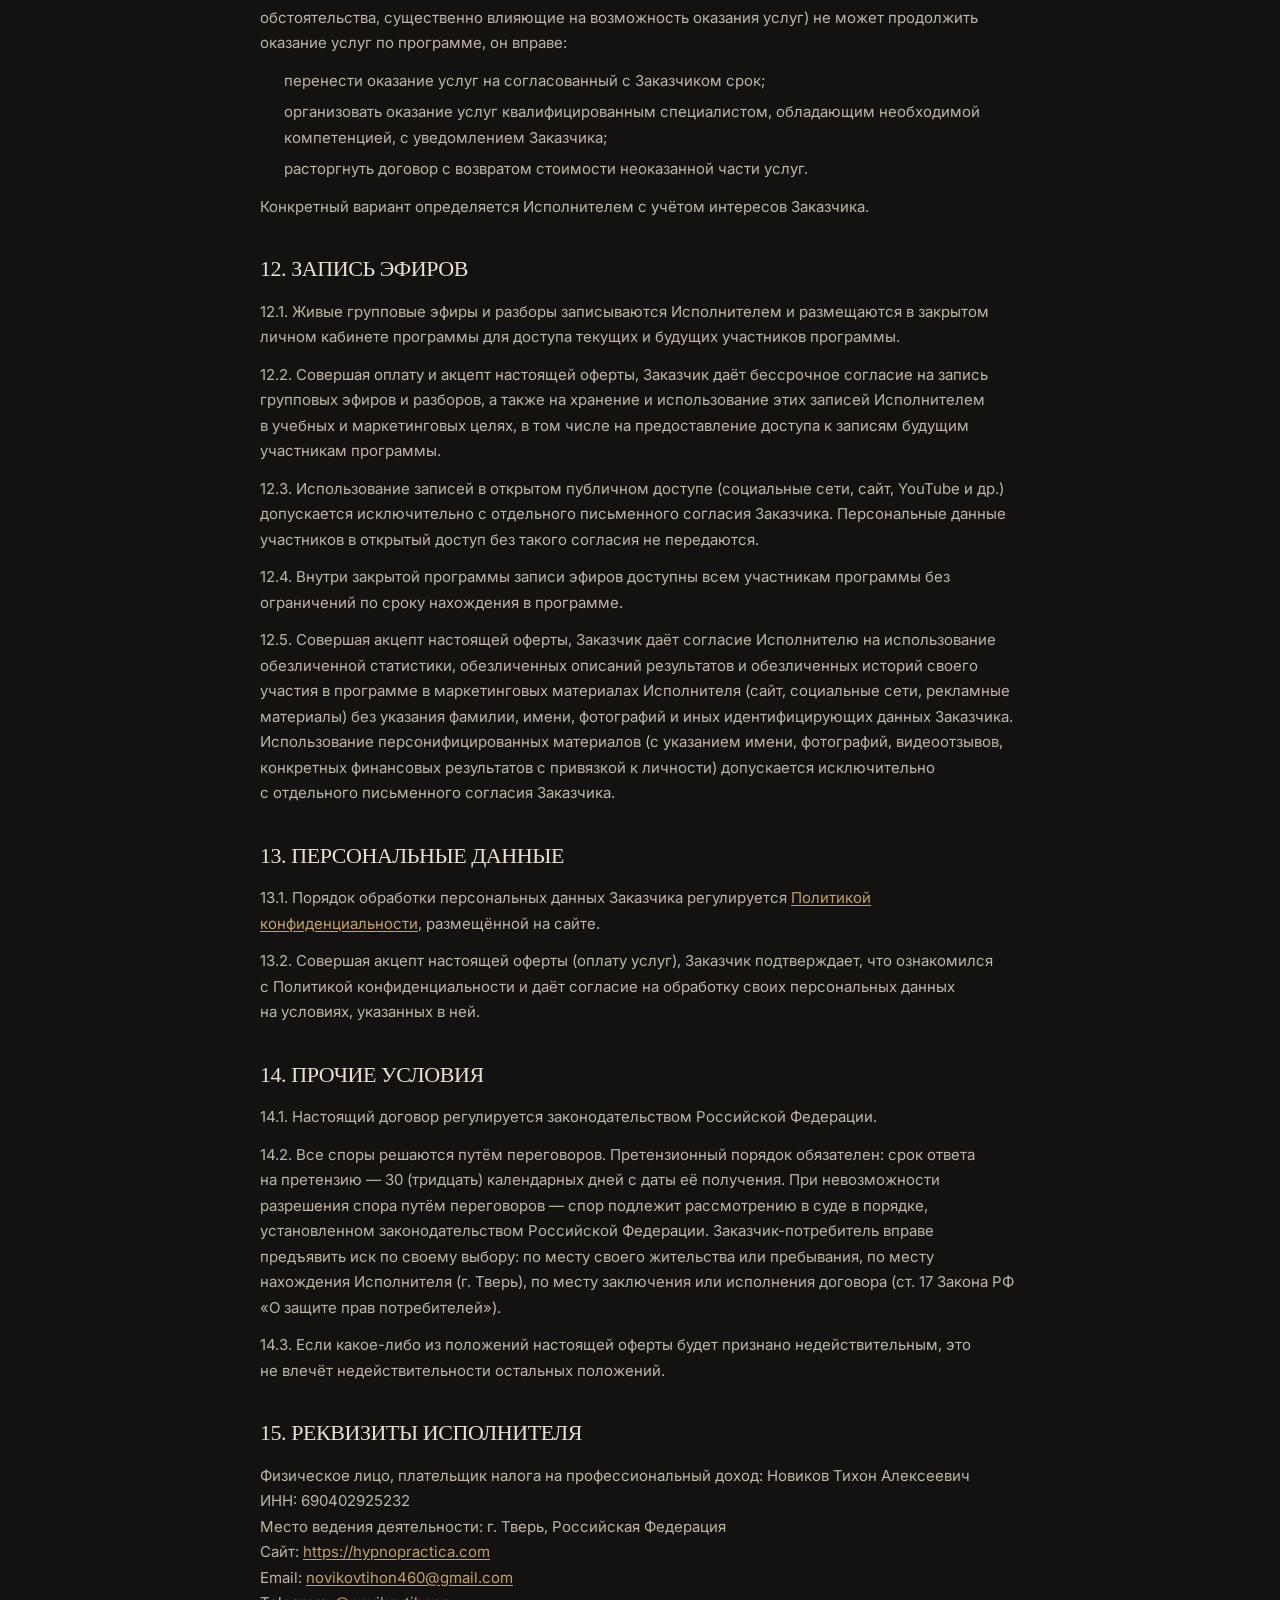
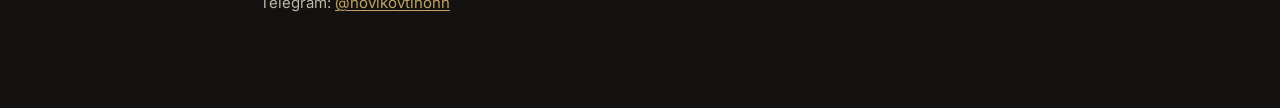
==== commit b71d58dd: "somatika-cleanup: убрать «практическая психосоматика» с сайта + удалить модуль 4 Что сделано: - meta" ====
--- a/oferta.html
+++ b/oferta.html
@@ -49,7 +49,7 @@
       <li>предоставление записей проведённых эфиров и&nbsp;вебинаров;</li>
       <li>консультационное сопровождение участников в&nbsp;закрытом чате.</li>
     </ul>
-    <p>Тематика программы: гипнотерапия, практическая психосоматика, работа с&nbsp;клиентом, продажи и&nbsp;продвижение в&nbsp;социальных сетях.</p>
+    <p>Тематика программы: гипнотерапия, работа с&nbsp;клиентом, продажи и&nbsp;продвижение в&nbsp;социальных сетях.</p>
     <p>2.2. Формат оказания услуг: дистанционно, через личный кабинет участников программы по&nbsp;адресу <a href="https://kabinet.hypnopractica.com">https://kabinet.hypnopractica.com</a> (на&nbsp;платформе Tilda), через закрытые каналы и&nbsp;чаты в&nbsp;мессенджере Telegram, а&nbsp;также через Telegram-бот Исполнителя <a href="https://t.me/hypnopractica_novikov_bot">@hypnopractica_novikov_bot</a>.</p>
     <p>2.3. Программа проходит в&nbsp;формате живых онлайн-эфиров и&nbsp;поэтапно открываемых материалов. Основная часть записанных материалов подготовлена на&nbsp;момент старта программы и&nbsp;открывается Заказчику постепенно в&nbsp;течение активной фазы согласно графику, устанавливаемому Исполнителем. Отдельная часть содержимого дополняется через живые эфиры и&nbsp;последующие записи этих эфиров по&nbsp;ходу программы.</p>
     <p>2.4. Услуги не&nbsp;являются образовательными в&nbsp;смысле Федерального закона №&nbsp;273-ФЗ &laquo;Об&nbsp;образовании в&nbsp;Российской Федерации&raquo;. Исполнитель не&nbsp;является образовательной организацией.</p>
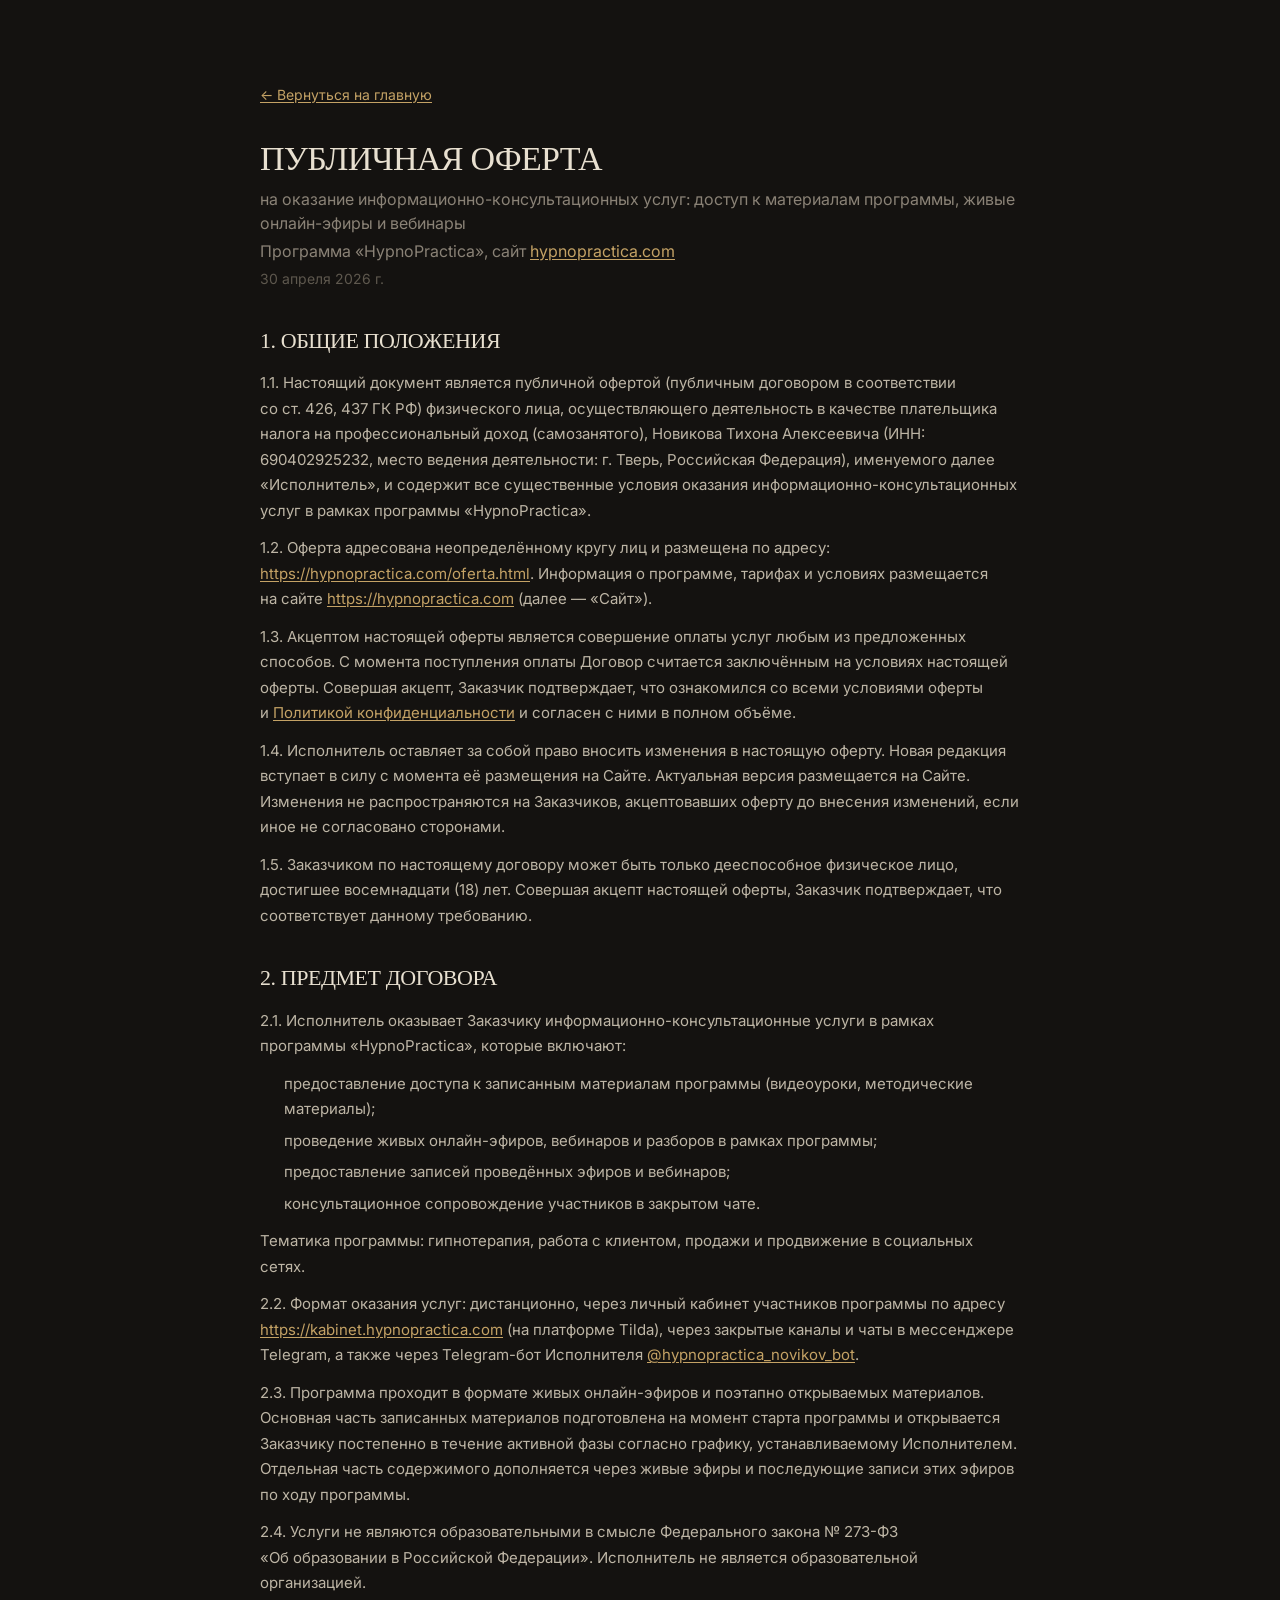
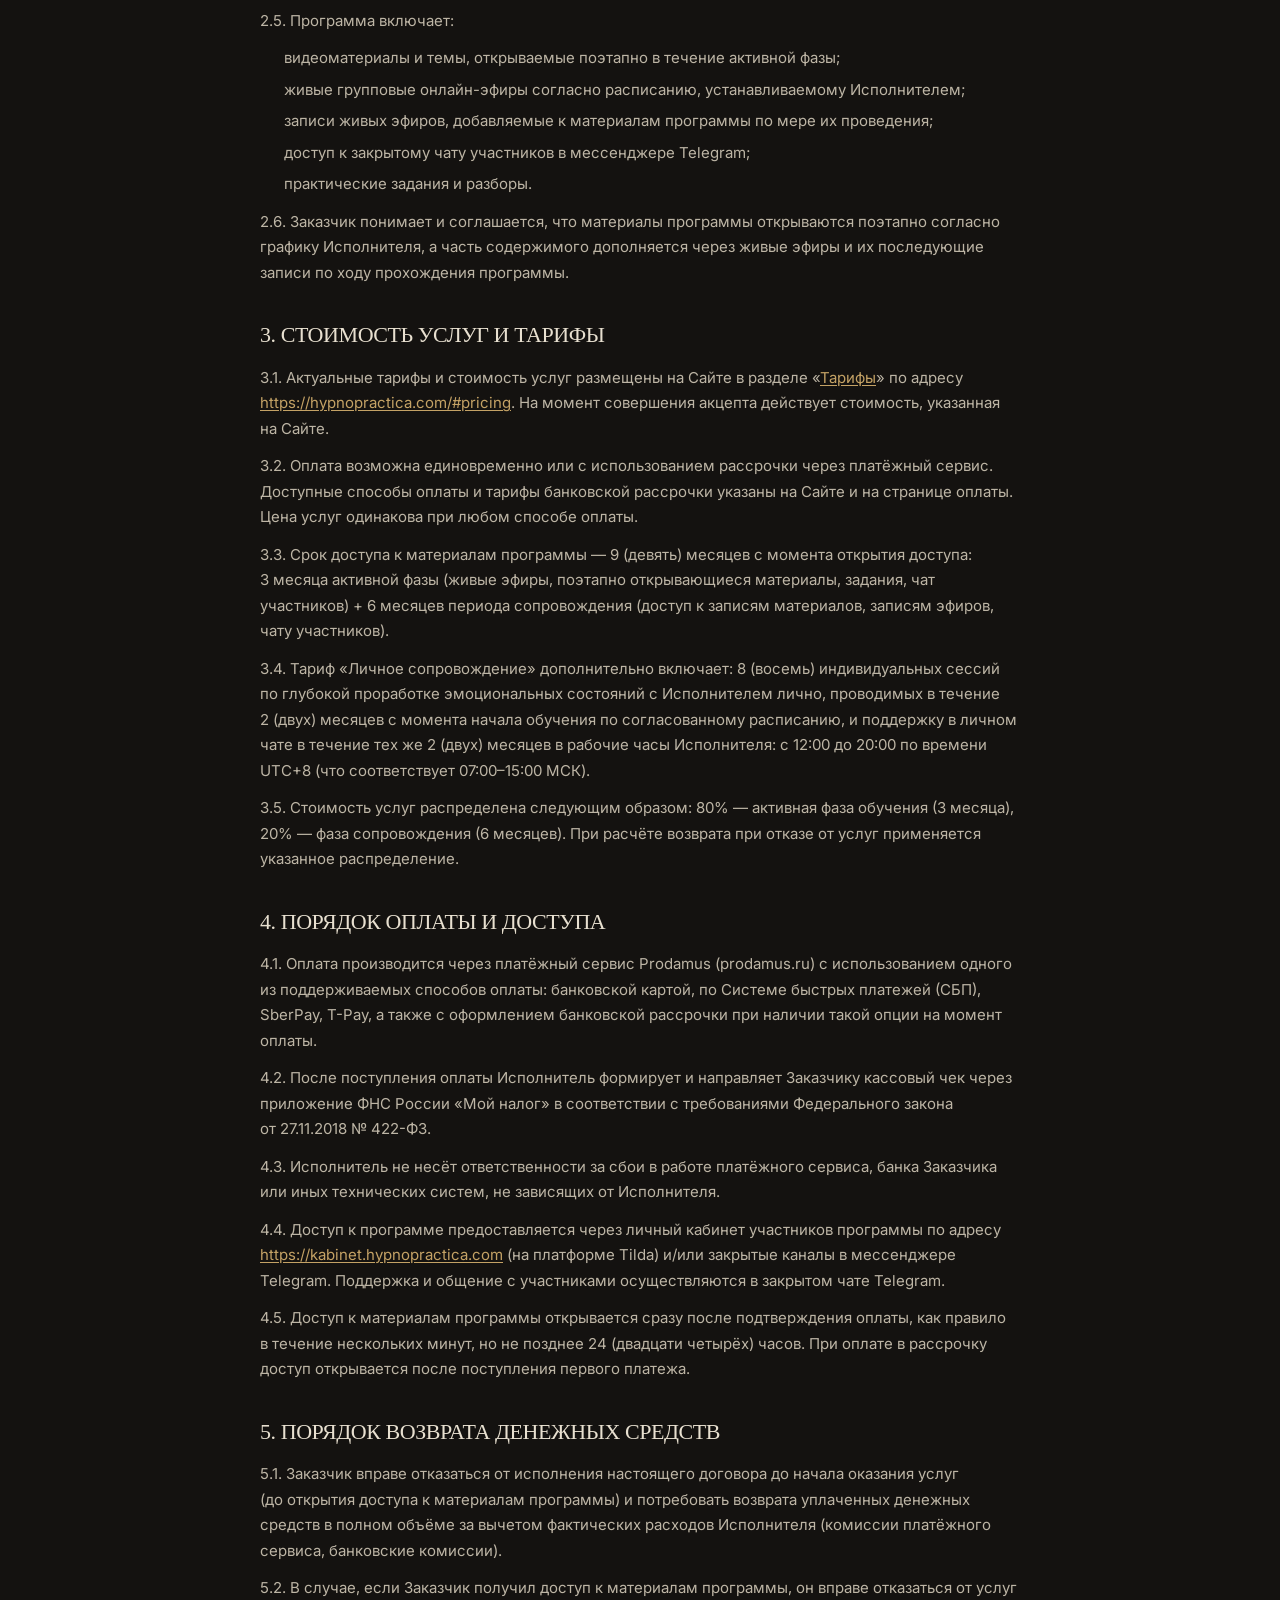
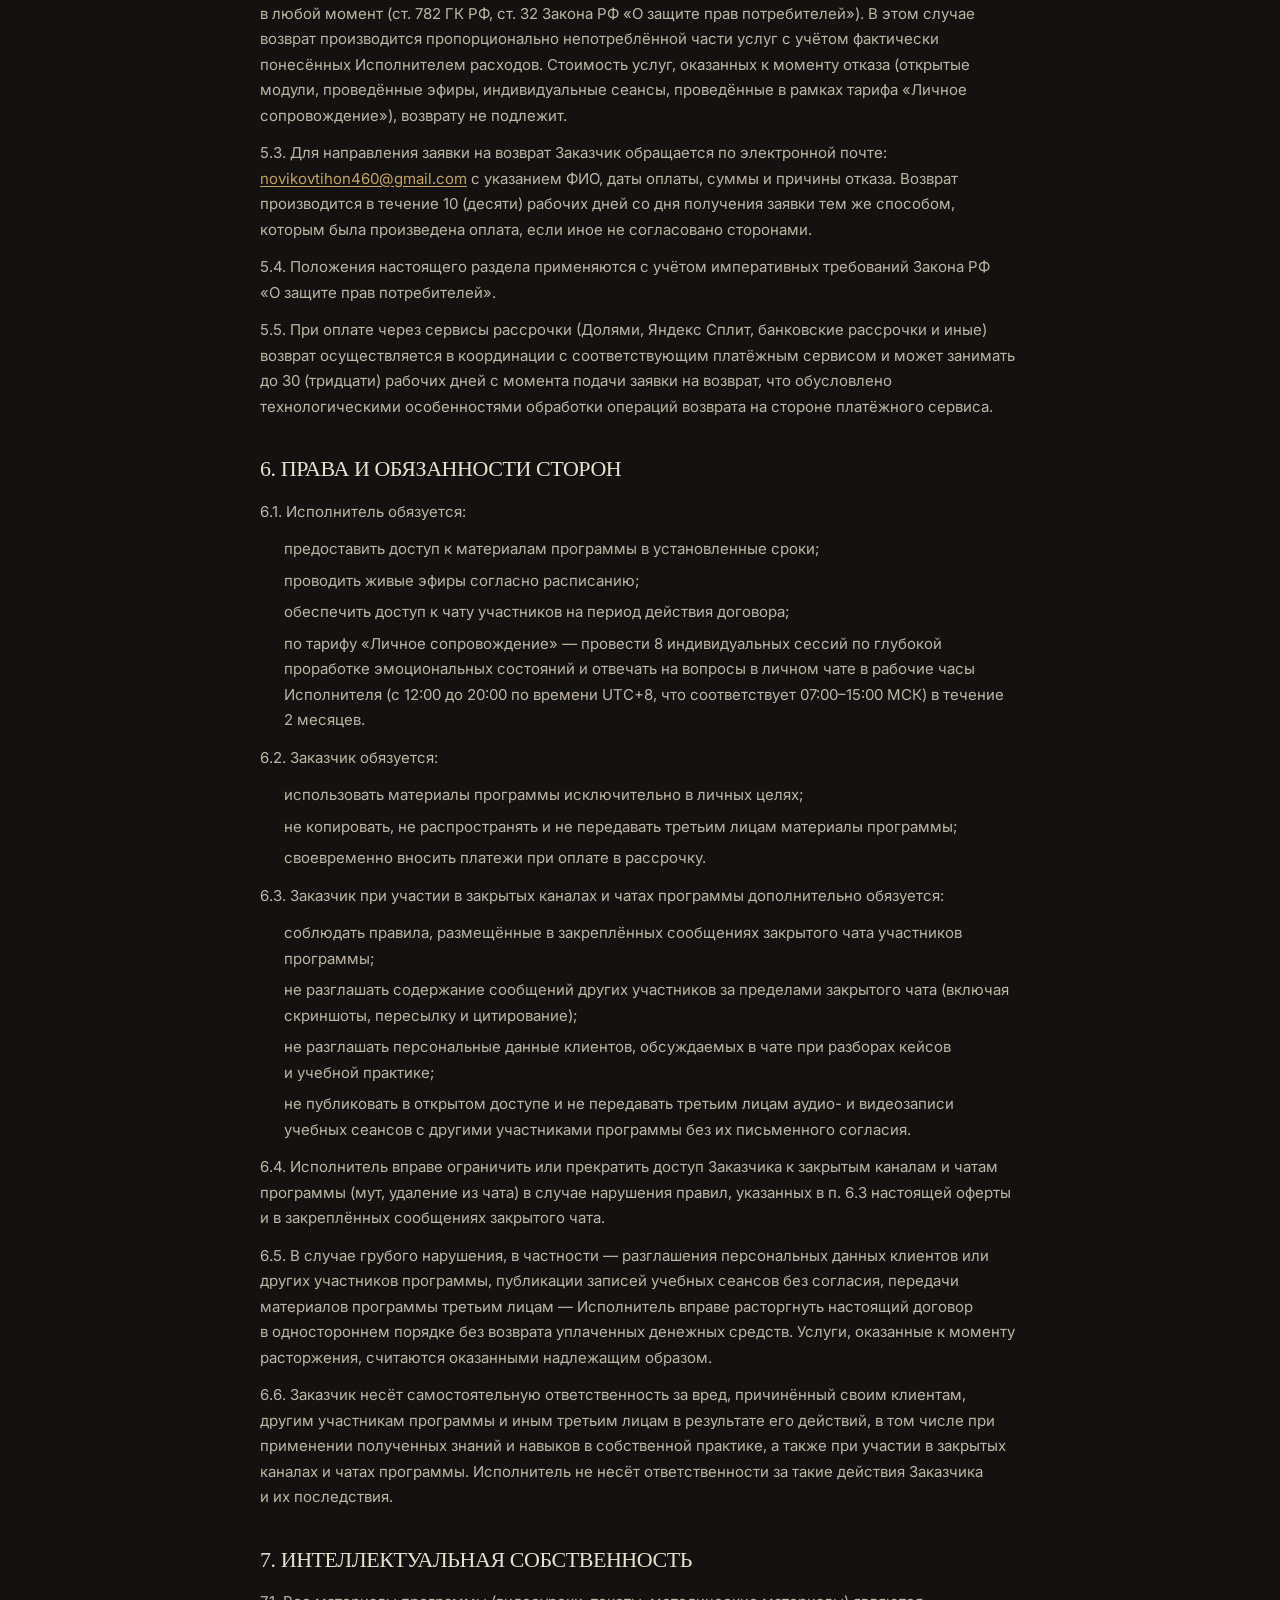
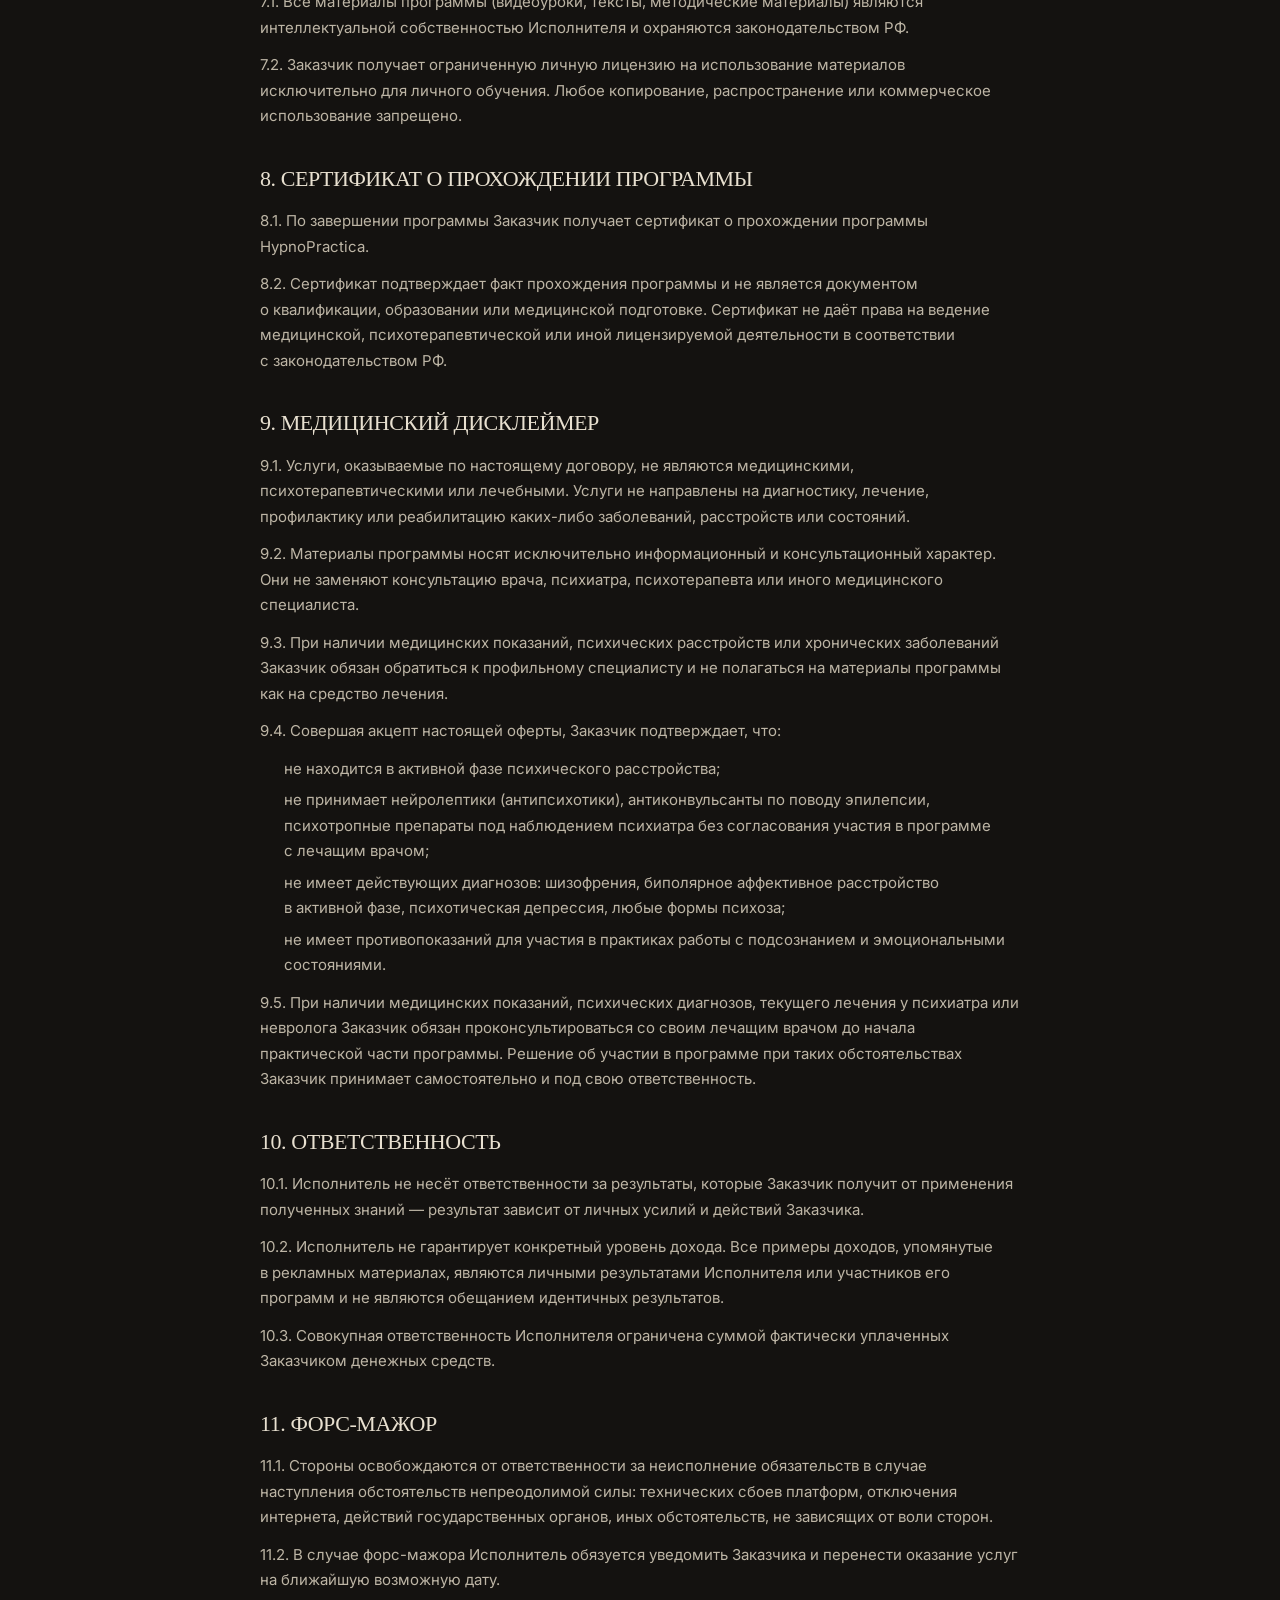
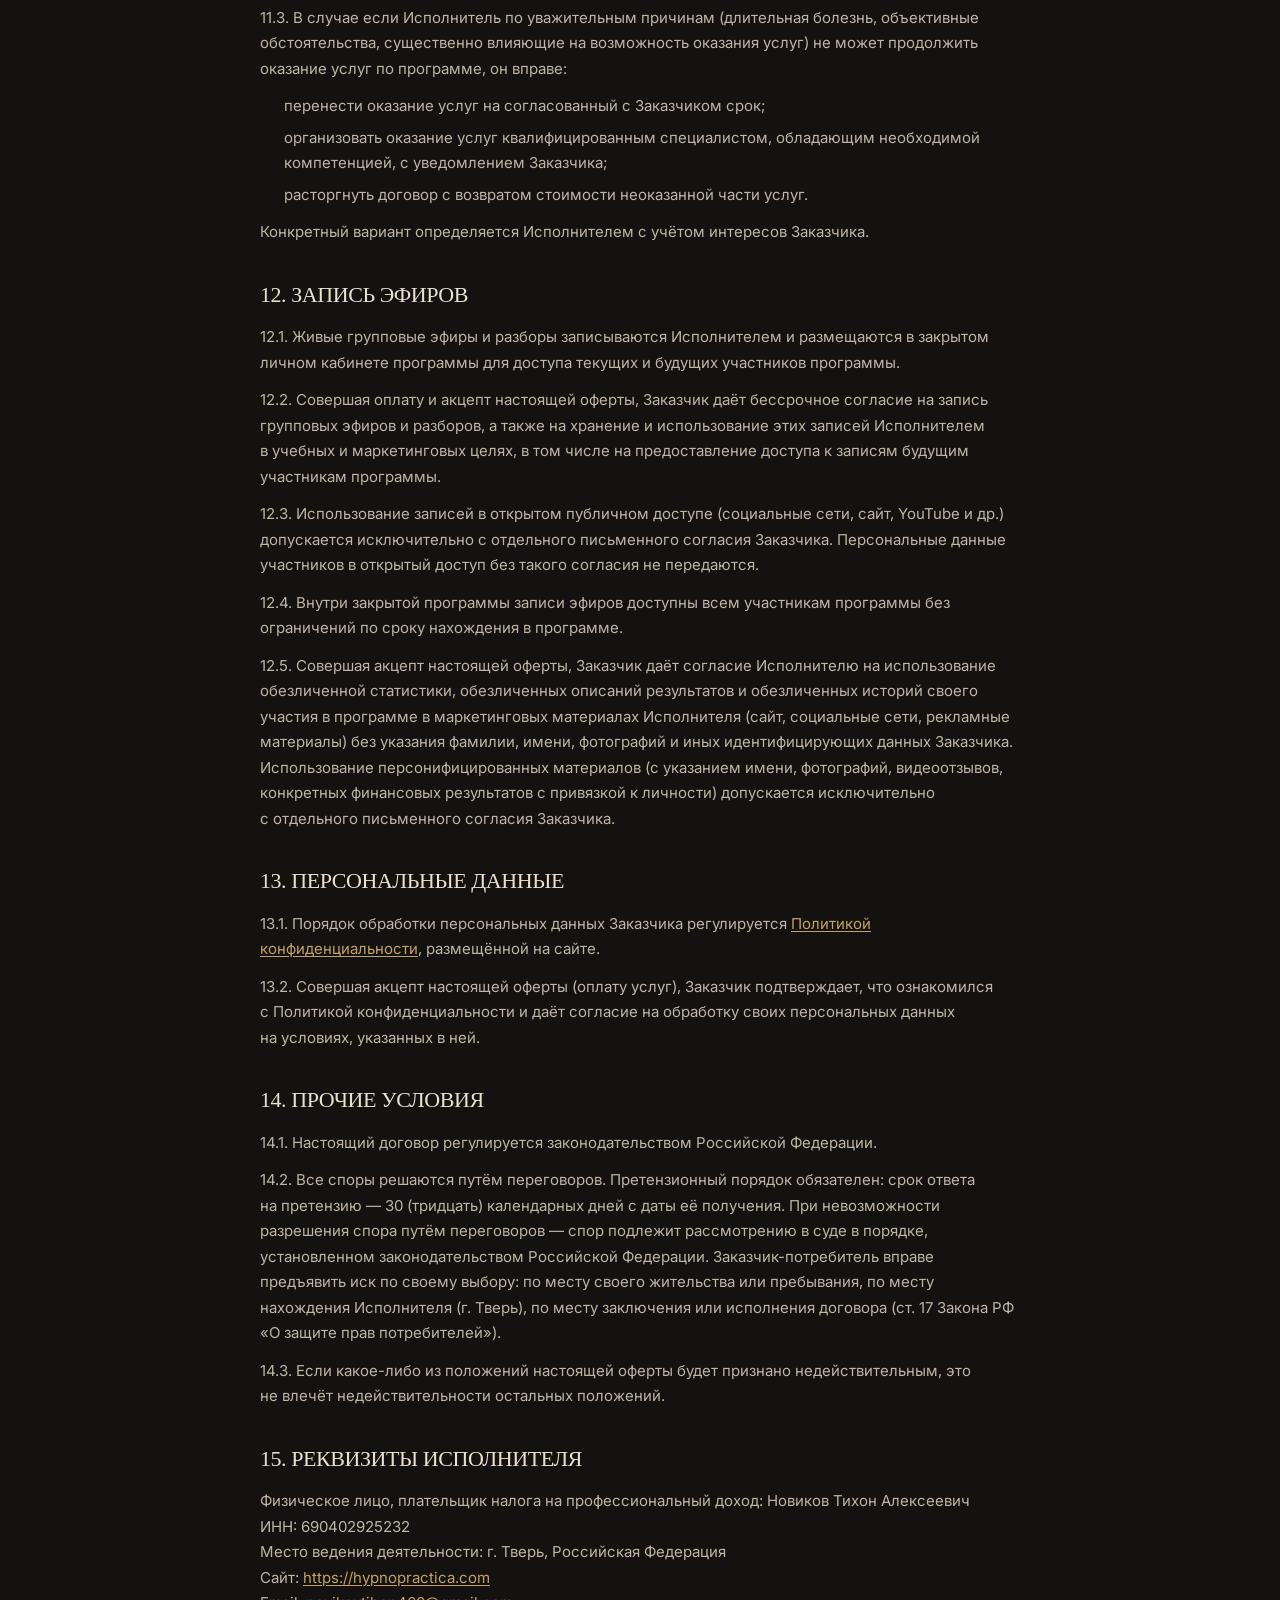
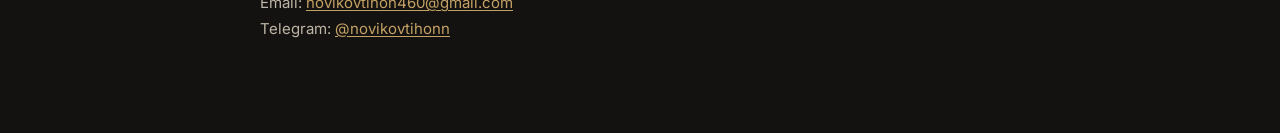
==== commit a0fd0257: "oferta: «индивидуальные сеансы гипнотерапии» → «индивидуальные сессии по глубокой проработке эмоцион" ====
--- a/oferta.html
+++ b/oferta.html
@@ -67,7 +67,7 @@
     <p>3.1. Актуальные тарифы и&nbsp;стоимость услуг размещены на&nbsp;Сайте в&nbsp;разделе &laquo;<a href="/#pricing">Тарифы</a>&raquo; по&nbsp;адресу <a href="https://hypnopractica.com/#pricing">https://hypnopractica.com/#pricing</a>. На&nbsp;момент совершения акцепта действует стоимость, указанная на&nbsp;Сайте.</p>
     <p>3.2. Оплата возможна единовременно или с&nbsp;использованием рассрочки через платёжный сервис. Доступные способы оплаты и&nbsp;тарифы банковской рассрочки указаны на&nbsp;Сайте и&nbsp;на&nbsp;странице оплаты. Цена услуг одинакова при любом способе оплаты.</p>
     <p>3.3. Срок доступа к&nbsp;материалам программы&nbsp;&mdash; 9&nbsp;(девять) месяцев с&nbsp;момента открытия доступа: 3&nbsp;месяца активной фазы (живые эфиры, поэтапно открывающиеся материалы, задания, чат участников) + 6&nbsp;месяцев периода сопровождения (доступ к&nbsp;записям материалов, записям эфиров, чату участников).</p>
-    <p>3.4. Тариф &laquo;Личное сопровождение&raquo; дополнительно включает: 8&nbsp;(восемь) индивидуальных сеансов гипнотерапии с&nbsp;Исполнителем лично, проводимых в&nbsp;течение 2&nbsp;(двух) месяцев с&nbsp;момента начала обучения по&nbsp;согласованному расписанию, и&nbsp;поддержку в&nbsp;личном чате в&nbsp;течение тех&nbsp;же 2&nbsp;(двух) месяцев в&nbsp;рабочие часы Исполнителя: с&nbsp;12:00 до&nbsp;20:00 по&nbsp;времени UTC+8 (что соответствует 07:00&ndash;15:00 МСК).</p>
+    <p>3.4. Тариф &laquo;Личное сопровождение&raquo; дополнительно включает: 8&nbsp;(восемь) индивидуальных сессий по&nbsp;глубокой проработке эмоциональных состояний с&nbsp;Исполнителем лично, проводимых в&nbsp;течение 2&nbsp;(двух) месяцев с&nbsp;момента начала обучения по&nbsp;согласованному расписанию, и&nbsp;поддержку в&nbsp;личном чате в&nbsp;течение тех&nbsp;же 2&nbsp;(двух) месяцев в&nbsp;рабочие часы Исполнителя: с&nbsp;12:00 до&nbsp;20:00 по&nbsp;времени UTC+8 (что соответствует 07:00&ndash;15:00 МСК).</p>
     <p>3.5. Стоимость услуг распределена следующим образом: 80%&nbsp;&mdash; активная фаза обучения (3&nbsp;месяца), 20%&nbsp;&mdash; фаза сопровождения (6&nbsp;месяцев). При расчёте возврата при отказе от&nbsp;услуг применяется указанное распределение.</p>
 
     <h2>4. ПОРЯДОК ОПЛАТЫ И&nbsp;ДОСТУПА</h2>
@@ -90,7 +90,7 @@
       <li>предоставить доступ к&nbsp;материалам программы в&nbsp;установленные сроки;</li>
       <li>проводить живые эфиры согласно расписанию;</li>
       <li>обеспечить доступ к&nbsp;чату участников на&nbsp;период действия договора;</li>
-      <li>по&nbsp;тарифу &laquo;Личное сопровождение&raquo;&nbsp;&mdash; провести 8&nbsp;индивидуальных сеансов и&nbsp;отвечать на&nbsp;вопросы в&nbsp;личном чате в&nbsp;рабочие часы Исполнителя (с&nbsp;12:00 до&nbsp;20:00 по&nbsp;времени UTC+8, что соответствует 07:00&ndash;15:00 МСК) в&nbsp;течение 2&nbsp;месяцев.</li>
+      <li>по&nbsp;тарифу &laquo;Личное сопровождение&raquo;&nbsp;&mdash; провести 8&nbsp;индивидуальных сессий по&nbsp;глубокой проработке эмоциональных состояний и&nbsp;отвечать на&nbsp;вопросы в&nbsp;личном чате в&nbsp;рабочие часы Исполнителя (с&nbsp;12:00 до&nbsp;20:00 по&nbsp;времени UTC+8, что соответствует 07:00&ndash;15:00 МСК) в&nbsp;течение 2&nbsp;месяцев.</li>
     </ul>
     <p>6.2. Заказчик обязуется:</p>
     <ul>
